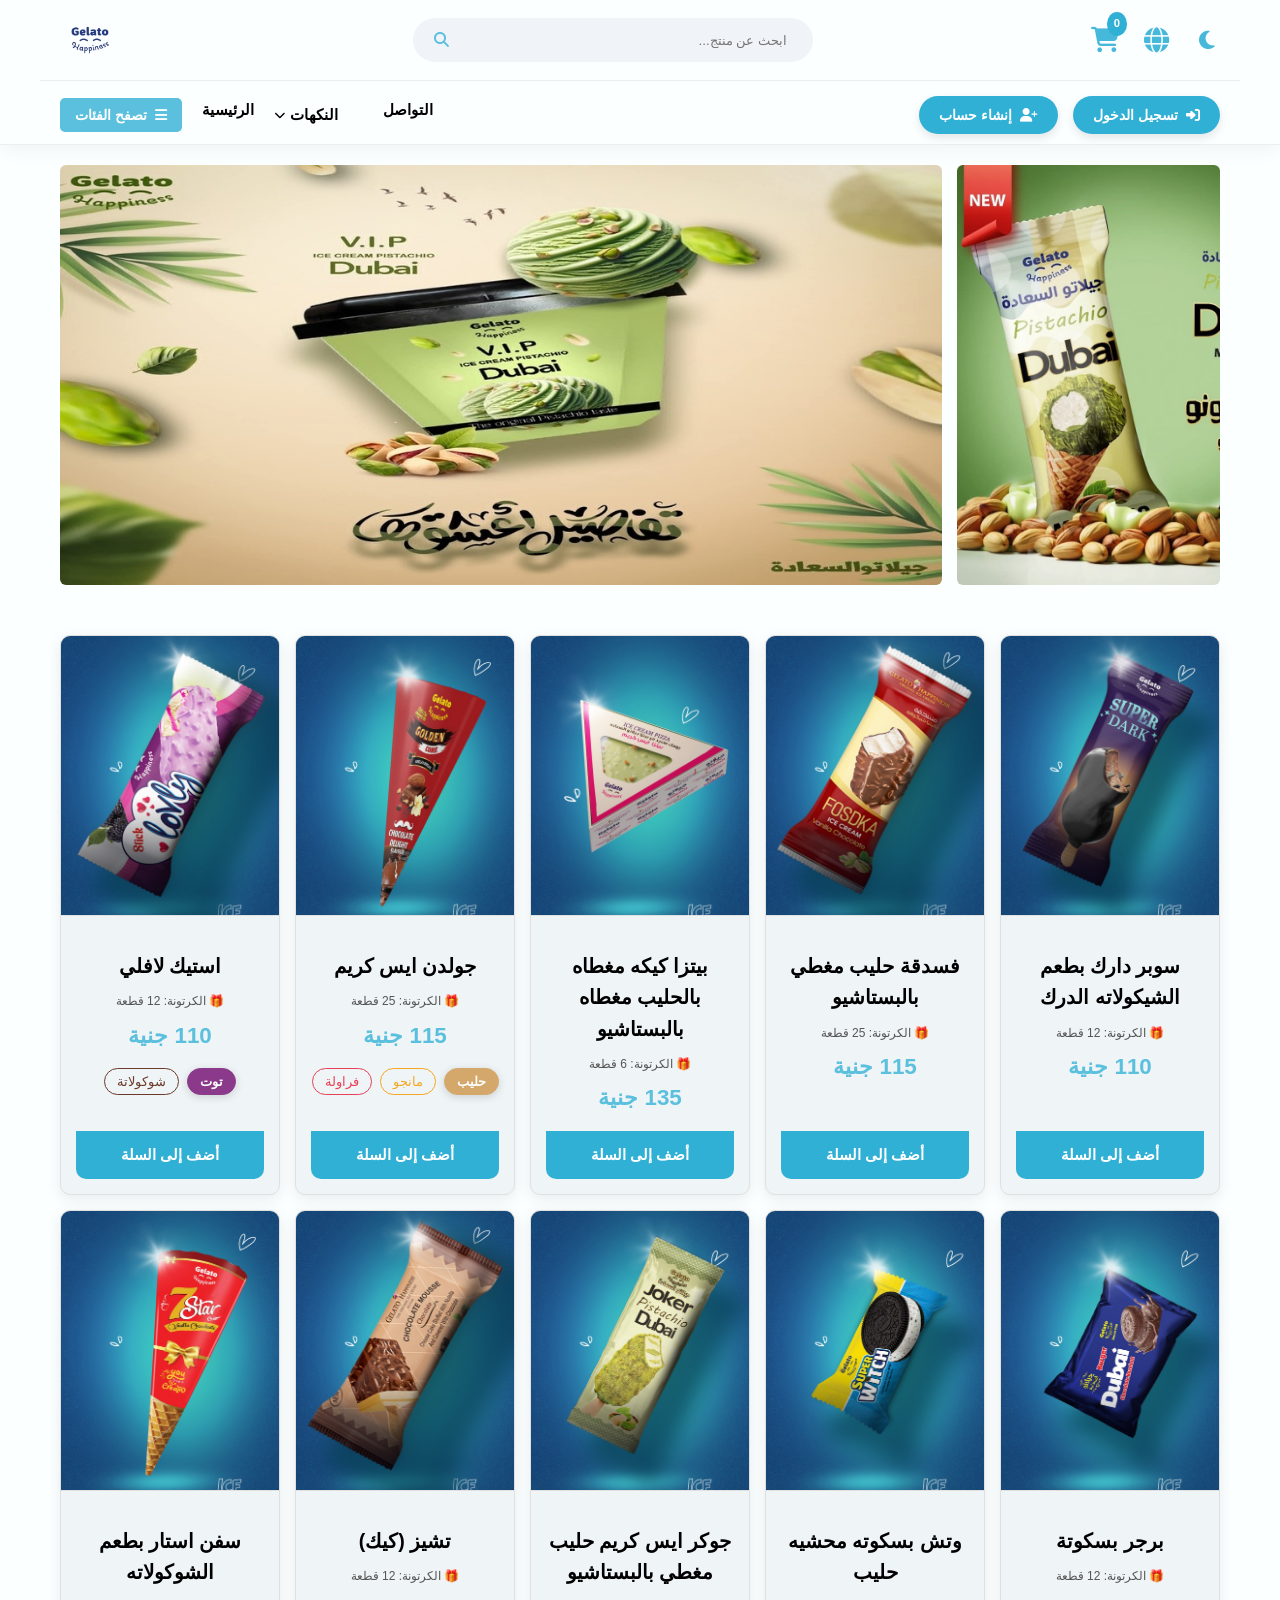
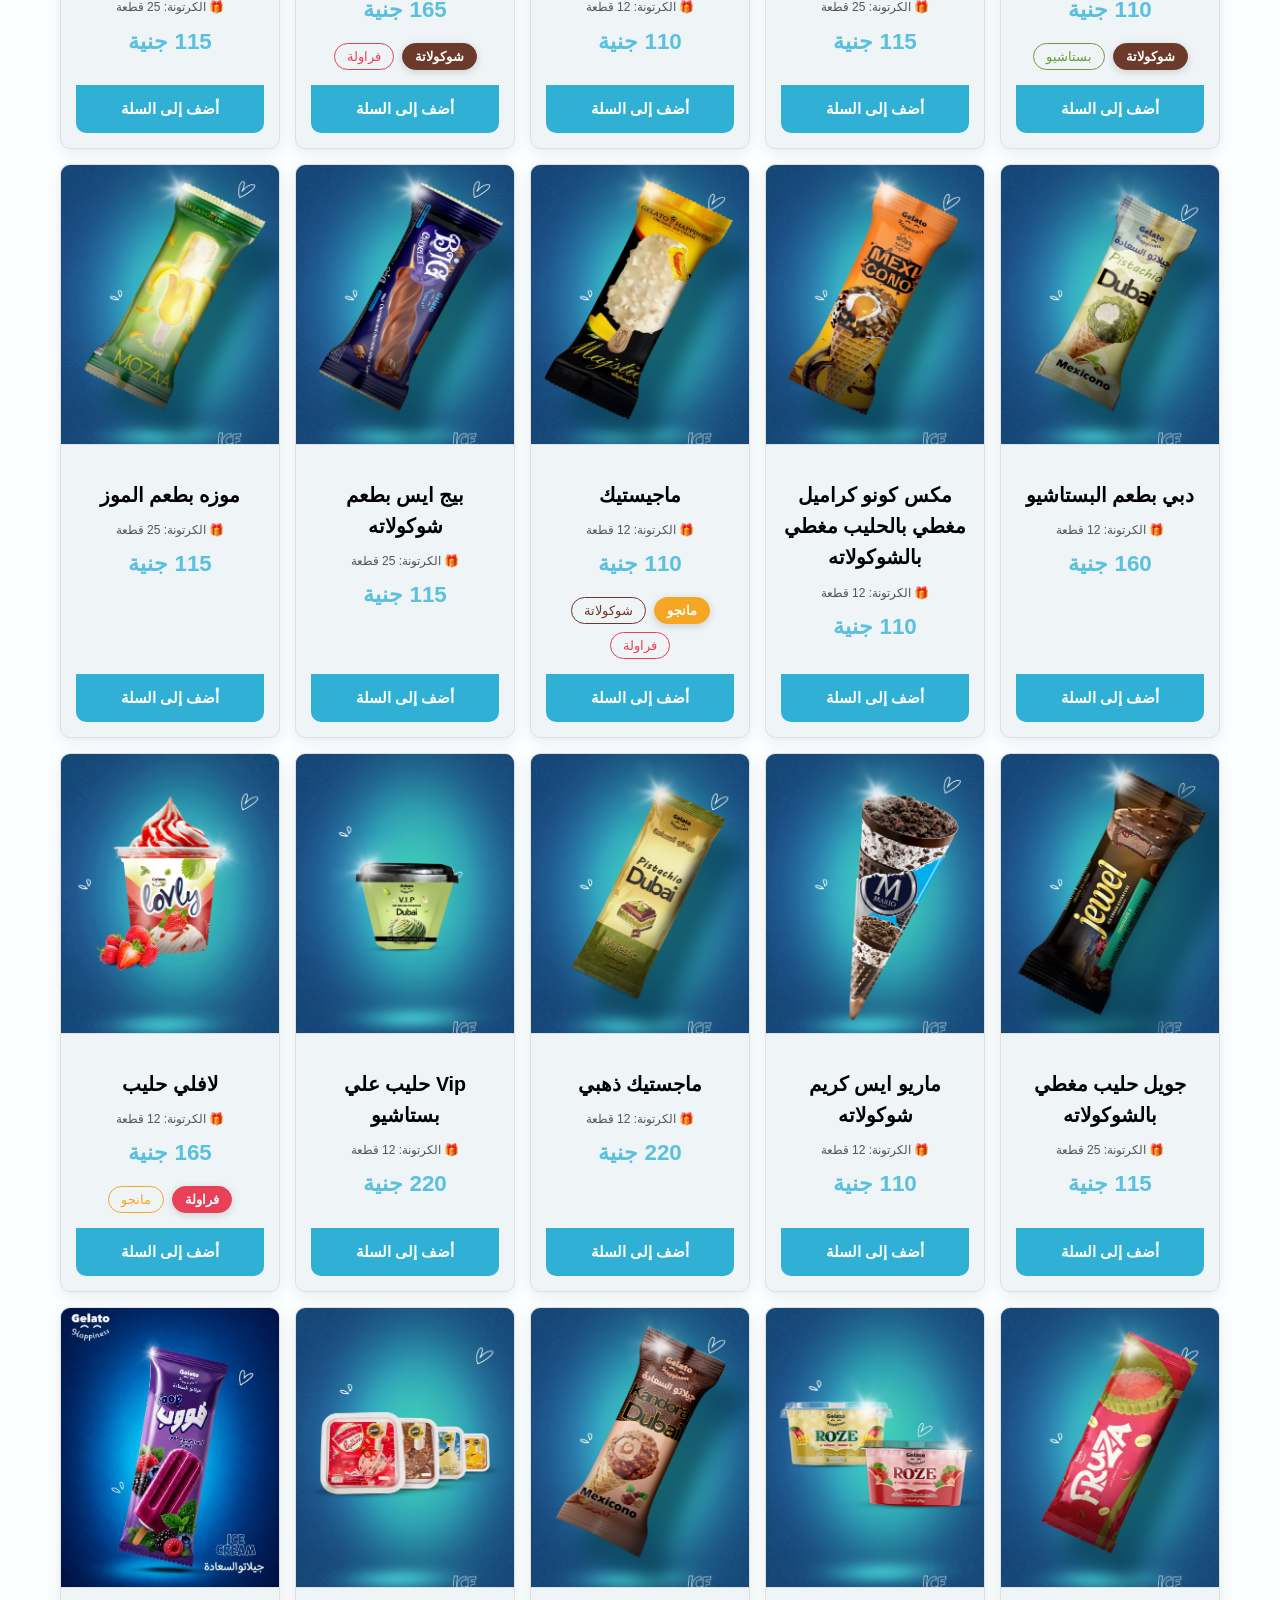
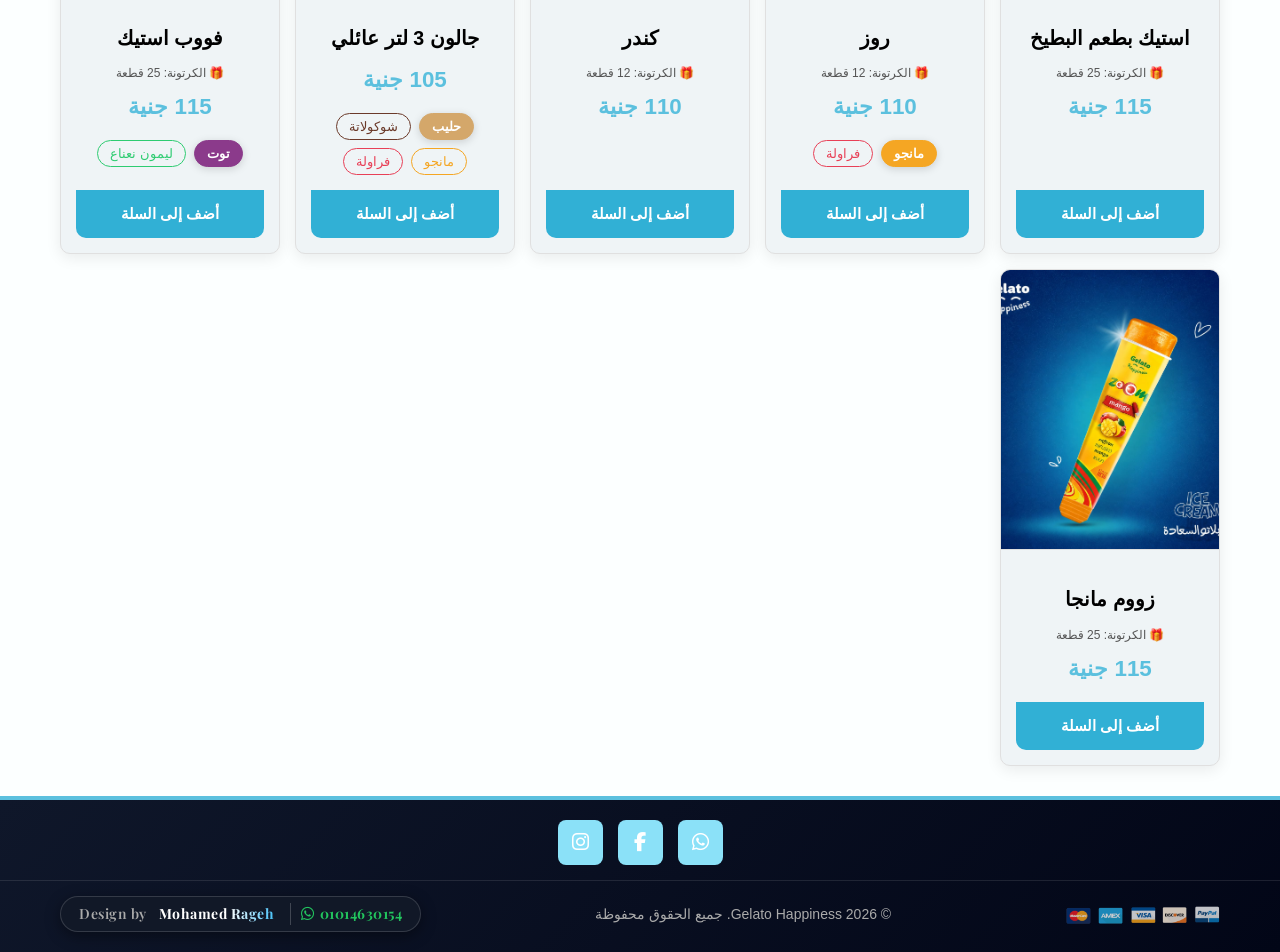
==== index.html @ ab34e9a9 "تغير في التصميم" ====
<!DOCTYPE html>
<html lang="ar" dir="rtl">

<head>
    <meta charset="UTF-8">
    <meta name="viewport" content="width=device-width, initial-scale=1.0">
    <title>Gelato</title>
    <link rel="icon" type="image/png" href="img/download.png">
    <link rel="intro-slider" href="index0.html">
    <link rel="preconnect" href="https://fonts.googleapis.com">
    <link rel="preconnect" href="https://fonts.gstatic.com" crossorigin>
    <link href="https://fonts.googleapis.com/css2?family=Playfair+Display:ital@1&display=swap" rel="stylesheet">
    <link rel="stylesheet" href="style.css?v=639239994633675165">
    <link rel="stylesheet" href="https://cdnjs.cloudflare.com/ajax/libs/font-awesome/6.5.1/css/all.min.css">
</head>

<body>


    <!-- ====== End Slider ====== -->
    <header id="home">
        <div class="container header-top">
            <div class="header-actions">
                <!-- 🌙 الوضع الليلي -->
                <button id="darkModeToggle" class="dark-mode-toggle" aria-label="Toggle Dark Mode" title="الوضع الليلي / Dark Mode">
                    <i class="fas fa-moon"></i>
                </button>

                <!-- 🌍 اللغة -->
                <div class="lang-dropdown">
                    <button id="langToggle" class="lang-btn" aria-label="Toggle Language" title="اللغة / Language">
                        <i class="fas fa-globe"></i>
                    </button>
                    <ul class="lang-menu" id="langMenu">
                        <li data-lang="ar">العربية</li>
                        <li data-lang="en">English</li>
                    </ul>
                </div>

                <div class="cart-icon">
                    <i class="fas fa-shopping-cart"></i>
                    <span class="cart-count">0</span>
                </div>
            </div>

            <!-- 🔎 البحث -->
            <div class="header-search">
                <div class="search-box">
                    <input type="text" id="searchInput" placeholder="ابحث عن منتج..." data-i18n-placeholder="search">
                    <i class="fas fa-search"></i>
                </div>
            </div>

            <div class="header-logo">
                <img src="img/download.png"
                    alt="Logo" class="logo-img">
            </div>
        </div>

        <div class="container header-bottom">
            <div class="auth-links">
                <a href="#login"><i class="fas fa-sign-in-alt"></i> <span data-i18n="login">تسجيل الدخول</span></a>
                <a href="#signup"><i class="fas fa-user-plus"></i> <span data-i18n="signup">إنشاء حساب</span></a>
            </div>
            <nav>
                <ul>
                    <li class="categories-btn">
                        <i class="fas fa-bars"></i>
                        <span data-i18n="categories">تصفح الفئات</span>
                        <ul class="categories-dropdown">
                            <li class="filter-option active" data-filter="all" data-i18n="filterAll">الكل</li>
                            <li class="filter-option" data-filter="stick" data-i18n="filterStick">استيك</li>
                            <li class="filter-option" data-filter="cone" data-i18n="filterCone">كونو وبسكويتة</li>
                            <li class="filter-option" data-filter="cup" data-i18n="filterCup">عائلي وكب</li>
                        </ul>
                    </li>
                    <li><a href="#home" data-i18n="home">الرئيسية</a></li>
                    <li class="flavors-btn">
                        <span data-i18n="products">النكهات</span>
                        <i class="fas fa-chevron-down" style="font-size: 0.8rem; margin-right: 5px;"></i>
                        <ul class="flavors-dropdown">
                            <li class="filter-option" data-filter="chocolate" data-i18n="filterChocolate">شيكولاته</li>
                            <li class="filter-option" data-filter="milk" data-i18n="filterMilk">حليب</li>
                            <li class="filter-option" data-filter="pistachio" data-i18n="filterPistachio">بستاشيو</li>
                            <li class="filter-option" data-filter="mango" data-i18n="filterMango">مانجو</li>
                            <li class="filter-option" data-filter="strawberry" data-i18n="filterStrawberry">فراولة</li>
                        </ul>
                    </li>
                    <li><a href="#contact" data-i18n="contact">التواصل</a></li>
                </ul>
            </nav>
        </div>
    </header>

    <!-- New Hero Section -->
    <section class="new-hero-section">
        <div class="container new-hero-container">
            <!-- الصورة الثابتة في اليمين (آيس كريم بسكويت) -->
            <div class="hero-right-img">
                <img src="img/product-1.jpeg" alt="Ice Cream Cone">
            </div>
            <!-- صور متحركة في اليسار -->
            <div class="hero-left-slider">
                <div class="hero-slides">
                    <img src="img/product-3.jpeg" alt="Slide 1"
                        class="hero-slide active">
                    <img src="img/product-5.jpeg" alt="Slide 2"
                        class="hero-slide">
                </div>
            </div>
        </div>
    </section>

    <section id="products" class="products-section">
        <div class="container">
            <div class="product-grid">
            </div>
        </div>
    </section>

    <section id="cart-modal" class="cart-modal">
        <div class="cart-content">
            <span class="close-button">&times;</span>
            <h3 data-i18n="cart">عربة التسوق</h3>
            <div class="cart-items">
            </div>
            <div class="cart-summary">
                <p>
                    <span data-i18n="total"> الإجمالي:</span>
                    <span class="cart-total">0</span>
                    <span data-i18n="currency">جنية</span>
                </p>
                <div class="cart-actions">
                    <button class="btn checkout-btn" data-i18n="checkout">دفع</button>
                    <button class="btn continue-shopping-btn" data-i18n="continueShopping">تسوق المزيد</button>
                </div>
            </div>
        </div>
    </section>

    <footer id="contact">
        <div class="container footer-grid">

            <div class="footer-about">
                <div class="footer-social">
                    <a href="https://wa.me/201070033707" target="_blank" rel="noopener noreferrer"
                        class="social-icon"><i class="fab fa-whatsapp"></i></a>
                    <a href="https://www.facebook.com/share/1CGqWE4mqJ/" target="_blank" rel="noopener noreferrer"
                        class="social-icon"><i class="fab fa-facebook-f"></i></a>
                    <a href="https://www.instagram.com/amr_icecream.eg?igsh=MXA1b3c3d2gzdGg4ZA==" target="_blank"
                        rel="noopener noreferrer" class="social-icon"><i class="fab fa-instagram"></i></a>
                </div>
            </div>
        </div>
        <div class="footer-bottom">
            <div class="container footer-bottom-container">
                <div class="payment-methods">
                    <img src="img/payment_method.png" alt="طرق الدفع" style="height: 25px;">
                </div>
                <p data-i18n="footerRights">&copy; 2026 Gelato Happiness . جميع الحقوق محفوظة</p>
                <p class="designer-credit">Design by <a href="https://www.facebook.com/share/1K3m48G1TV/" target="_blank" rel="noopener noreferrer" class="designer-name">Mohamed Rageh</a> <a href="https://wa.me/201014630154" target="_blank" rel="noopener noreferrer" class="designer-phone"><i class="fab fa-whatsapp"></i> 01014630154</a></p>
            </div>
        </div>
    </footer>



    <script src="script.js?v=639239994633675165"></script>
    <!-- Code injected by live-server -->
    <script>
        // <![CDATA[  <-- For SVG support
        if ('WebSocket' in window) {
            (function () {
                function refreshCSS() {
                    var sheets = [].slice.call(document.getElementsByTagName("link"));
                    var head = document.getElementsByTagName("head")[0];
                    for (var i = 0; i < sheets.length; ++i) {
                        var elem = sheets[i];
                        var parent = elem.parentElement || head;
                        parent.removeChild(elem);
                        var rel = elem.rel;
                        if (elem.href && typeof rel != "string" || rel.length == 0 || rel.toLowerCase() == "stylesheet") {
                            var url = elem.href.replace(/(&|\?)_cacheOverride=\d+/, '');
                            elem.href = url + (url.indexOf('?') >= 0 ? '&' : '?') + '_cacheOverride=' + (new Date().valueOf());
                        }
                        parent.appendChild(elem);
                    }
                }
                var protocol = window.location.protocol === 'http:' ? 'ws://' : 'wss://';
                var address = protocol + window.location.host + window.location.pathname + '/ws';
                var socket = new WebSocket(address);
                socket.onmessage = function (msg) {
                    if (msg.data == 'reload') window.location.reload();
                    else if (msg.data == 'refreshcss') refreshCSS();
                };
                if (sessionStorage && !sessionStorage.getItem('IsThisFirstTime_Log_From_LiveServer')) {
                    console.log('Live reload enabled.');
                    sessionStorage.setItem('IsThisFirstTime_Log_From_LiveServer', true);
                }
            })();
        }
        else {
            console.error('Upgrade your browser. This Browser is NOT supported WebSocket for Live-Reloading.');
        }
        // ]]>
    </script>


</body>

</html>
---- style.css ----
/* الألوان الأساسية */
:root {
    --primary-color: #5bc0de;
    /* لون سماوي/لبني أساسي */
    --secondary-color: #46b8da;
    /* درجة أغمق قليلاً للهوفر */
    --accent-color: #31b0d5;
    /* درجة للضغط أو التأكيد */
    --text-dark: hsl(0, 0%, 0%);
    --text-light: #ffffff;
    --bg-light: #fcffff;
    /* خلفية فاتحة */
    --bg-dark: #020202;
    --border-color: #e0e0e0;
}

/* الخطوط العامة */
@import url('https://fonts.googleapis.com/css2?family=Cairo:wght@400;700&family=El+Messiri:wght@400;700&display=swap');

html {
    font-size: 14px;
}

* {
    box-sizing: border-box;
}

html, body {
    max-width: 100%;
    overflow-x: clip;
}

body {
    font-family: 'Cairo', sans-serif;
    margin: 0;
    padding: 0;
    direction: rtl;
    /* دعم اللغة العربية */
    text-align: right;
    background-color: var(--bg-light);
    color: var(--text-dark);
    line-height: 1.6;
}

.container {
    max-width: 1200px;
    margin: 0 auto;
    padding: 0 20px;
}

/* الأزرار العامة */
.btn {
    display: inline-block;
    background-color: var(--primary-color);
    color: var(--text-light);
    padding: 12px 25px;
    border-radius: 5px;
    text-decoration: none;
    transition: background-color 0.3s ease;
    border: none;
    cursor: pointer;
    font-size: 1rem;
    font-weight: bold;
}

.btn:hover {
    background-color: var(--secondary-color);
}

/* Header */
header {
    background-color: rgba(252, 255, 255, 0.85);
    backdrop-filter: blur(12px);
    -webkit-backdrop-filter: blur(12px);
    color: var(--text-dark);
    padding: 10px 0;
    border-bottom: 1px solid rgba(224, 224, 224, 0.5);
    box-shadow: 0 4px 20px rgba(0, 0, 0, 0.05);
    position: sticky;
    top: 0;
    z-index: 2000;
}

header .container {
    display: flex;
    justify-content: space-between;
    align-items: center;
    flex-wrap: wrap;
    gap: 15px;
}

.header-search {
    flex: 1 1 250px;
    max-width: 400px;
    margin: 0 15px;
}

.search-box {
    display: flex;
    align-items: center;
    background-color: #f0f4f8;
    border-radius: 30px;
    padding: 8px 15px;
    transition: all 0.3s ease;
    border: 1px solid transparent;
}

.search-box:focus-within {
    box-shadow: 0 0 0 3px rgba(91, 192, 222, 0.2);
    border-color: var(--primary-color);
    background-color: #ffffff;
}

.search-box input {
    border: none;
    background: transparent;
    outline: none;
    flex-grow: 1;
    font-family: inherit;
    font-size: 0.95rem;
    padding: 0 10px;
    width: 100%;
}

.search-box i {
    color: var(--primary-color);
    font-size: 1.1rem;
    cursor: pointer;
    padding: 5px;
}

.header-logo .logo-img {
    height: 60px;
    max-width: 100%;
    object-fit: contain;
}

.logo {
    font-family: 'El Messiri', serif;
    font-size: 2.5rem;
    color: var(--primary-color);
    margin: 0;
    letter-spacing: 1px;
}

header nav ul {
    list-style: none;
    margin: 0;
    padding: 0;
    display: flex;
    flex-direction: row-reverse;
    flex-wrap: wrap;
    gap: 20px;
    justify-content: flex-start;
}

.header-actions {
    display: flex;
    align-items: center;
    gap: 25px;
}

.header-bottom {
    display: flex;
    flex-wrap: wrap;
    gap: 15px;
    justify-content: space-between !important;
    padding-top: 15px;
    margin-top: 10px;
    border-top: 1px solid rgba(224, 224, 224, 0.5);
}

.auth-links {
    display: flex;
    gap: 15px;
}

.auth-links a {
    background-color: var(--accent-color);
    color: var(--text-light);
    text-decoration: none;
    font-weight: bold;
    font-size: 1rem;
    display: flex;
    align-items: center;
    gap: 8px;
    padding: 8px 20px;
    border-radius: 25px;
    transition: all 0.3s ease;
    box-shadow: 0 4px 10px rgba(0,0,0,0.1);
}

.auth-links a:hover {
    background-color: #b54a32;
    color: var(--text-light);
    transform: translateY(-2px);
    box-shadow: 0 6px 15px rgba(0,0,0,0.15);
}

header nav ul li {
    margin-right: 0;
}

header nav ul li a {
    color: var(--text-dark);
    text-decoration: none;
    font-weight: bold;
    font-size: 1.1rem;
    transition: color 0.3s ease;
    position: relative;
    padding-bottom: 5px;
}

header nav ul li a::after {
    content: '';
    position: absolute;
    width: 0;
    height: 3px;
    background-color: var(--primary-color);
    bottom: 0;
    right: 0;
    transition: width 0.3s ease;
    border-radius: 2px;
}

header nav ul li a:hover::after {
    width: 100%;
}

header nav ul li a:hover {
    color: var(--primary-color);
}

.categories-btn {
    display: flex;
    align-items: center;
    gap: 8px;
    cursor: pointer;
    font-weight: bold;
    color: var(--text-light);
    background: var(--primary-color);
    padding: 6px 15px;
    border-radius: 5px;
    transition: background 0.3s ease;
}

.categories-btn:hover {
    background: var(--secondary-color);
}

.cart-icon {
    position: relative;
    font-size: 1.8rem;
    color: var(--secondary-color);
    cursor: pointer;
}

.cart-count {
    position: absolute;
    top: -8px;
    right: -8px;
    background-color: var(--accent-color);
    color: var(--text-light);
    border-radius: 50%;
    padding: 3px 7px;
    font-size: 0.8rem;
    font-weight: bold;
}

/* Hero Section */
.hero-section {
    background: linear-gradient(rgba(0, 0, 0, 0.5), rgba(0, 0, 0, 0.5)), url('https://via.placeholder.com/1920x800/f7a73a/ffffff?text=Delicious+Desserts') center/cover no-repeat;
    color: var(--text-light);
    text-align: center;
    padding: 150px 0;
    display: flex;
    align-items: center;
    justify-content: center;
    min-height: 60vh;
}

.hero-section h2 {
    font-family: 'El Messiri', serif;
    font-size: 3.5rem;
    margin-bottom: 20px;
    color: var(--primary-color);
}

.hero-section p {
    font-size: 1.5rem;
    margin-bottom: 40px;
    max-width: 700px;
    margin-left: auto;
    margin-right: auto;
}

/* Products Section */
.products-section {
    padding: 30px 0 20px 0;
    background-color: var(--bg-light);
}

.products-section h2 {
    text-align: center;
    font-family: 'El Messiri', serif;
    font-size: 2.8rem;
    margin-bottom: 60px;
    color: var(--secondary-color);
    position: relative;
}

.products-section h2::after {
    content: '';
    position: absolute;
    bottom: -15px;
    right: 50%;
    transform: translateX(50%);
    width: 80px;
    height: 4px;
    background-color: var(--primary-color);
    border-radius: 2px;
}

.product-grid {
    display: grid;
    grid-template-columns: repeat(auto-fill, minmax(210px, 1fr));
    gap: 15px;
}

.product-card {
    background-color: #eff4f6;
    border-radius: 10px;
    box-shadow: 0 4px 15px rgba(0, 0, 0, 0.08);
    overflow: hidden;
    text-align: center;
    transition: transform 0.3s ease, box-shadow 0.3s ease;
    border: 1px solid var(--border-color);
    display: flex;
    flex-direction: column;
}

.product-card:hover {
    transform: translateY(-5px);
    box-shadow: 0 6px 20px rgba(0, 0, 0, 0.12);
}

.product-card img {
    width: 100%;
    height: 280px;
    object-fit: cover;
    background-color: #ffffff;
    border-bottom: 1px solid var(--border-color);
}

.product-info {
    padding: 15px;
    display: flex;
    flex-direction: column;
    flex-grow: 1;
}

.product-info h3 {
    font-size: 1.4rem;
    color: var(--text-dark);
    margin-bottom: 8px;
}

.product-carton {
    font-size: 12px;
    color: #555555;
    margin-top: 2px;
    margin-bottom: 6px;
    font-weight: 500;
    transition: color 0.3s ease;
}

.product-info p {
    color: hsl(0, 55%, 4%);
    font-size: 0.95rem;
    margin-bottom: 15px;
    height: 60px;
    /* لتثبيت ارتفاع الوصف */
    overflow: hidden;
    text-overflow: ellipsis;
}

.product-flavors {
    display: flex;
    flex-wrap: wrap;
    gap: 8px;
    justify-content: center;
    margin-bottom: 15px;
}

.flavor-btn {
    background-color: transparent;
    border: 1px solid var(--border-color);
    border-radius: 20px;
    padding: 5px 12px;
    font-size: 0.9rem;
    color: var(--text-dark);
    cursor: pointer;
    transition: all 0.3s ease;
    font-family: 'Cairo', sans-serif;
}

.flavor-btn:hover {
    opacity: 0.8;
    transform: scale(1.05);
}

.flavor-btn.active {
    font-weight: bold;
    box-shadow: 0 2px 8px rgba(0,0,0,0.15);
}

.product-price {
    font-size: 1.6rem;
    color: var(--primary-color);
    font-weight: bold;
    margin-bottom: 15px;
}

.product-card .add-to-cart-btn {
    background-color: var(--accent-color);
    width: 100%;
    border-radius: 0 0 10px 10px;
    padding: 15px;
    font-size: 1.1rem;
    border: none;
    cursor: pointer;
    color: var(--text-light);
    transition: background-color 0.3s ease;
    margin-top: auto;
}

.product-card .add-to-cart-btn:hover {
    background-color: #b54a32;
}


/* Cart Drawer */
.cart-modal {
    position: fixed;
    top: 0;
    left: 0;
    right: 0;
    bottom: 0;
    inset: 0;
    width: 100vw;
    height: 100vh;
    margin: 0;
    padding: 0;
    background-color: rgba(0, 0, 0, 0.5); /* طبقة غامقة شفافة 50% فوق بقية الموقع */
    z-index: 9999;
    visibility: hidden;
    opacity: 0;
    transition: visibility 0.3s, opacity 0.3s ease;
    display: block;
}

.cart-modal.active {
    visibility: visible;
    opacity: 1;
}

.cart-modal.active .cart-content {
    right: 0;
}

.cart-content {
    background-color: #f8f8f8;
    padding: 20px 15px;
    border-radius: 0;
    width: 85vw;
    max-width: 320px;
    position: absolute;
    top: 0;
    bottom: 0;
    right: -350px;
    height: 100%;
    margin: 0;
    box-shadow: -4px 0 25px rgba(0, 0, 0, 0.25);
    display: flex;
    flex-direction: column;
    box-sizing: border-box;
    transition: right 0.4s cubic-bezier(0.25, 0.8, 0.25, 1);
}

.cart-content h3 {
    font-family: 'El Messiri', serif;
    font-size: 2rem;
    color: var(--secondary-color);
    margin-top: 0 !important;
    margin-bottom: 25px;
    text-align: center;
}

.close-button {
    position: absolute;
    top: 15px;
    left: 20px;
    font-size: 2rem;
    cursor: pointer;
    color: hsl(0, 6%, 51%);
}

.cart-items {
    margin-bottom: 15px;
    border-top: 1px solid var(--border-color);
    padding-top: 20px;
    flex-grow: 1;
    overflow-y: auto;
    padding-right: 5px;
}

.cart-item {
    display: flex;
    align-items: center;
    margin-bottom: 20px;
    padding-bottom: 20px;
    border-bottom: 1px dashed var(--border-color);
}

.cart-item:last-child {
    border-bottom: none;
    margin-bottom: 0;
    padding-bottom: 0;
}

.cart-item img {
    width: 50px;
    height: 50px;
    object-fit: cover;
    border-radius: 8px;
    margin-left: 10px;
}

.item-info-container {
    display: flex;
    flex-direction: column;
    flex-grow: 1;
    justify-content: space-between;
}

.item-details {
    margin-bottom: 8px;
}

.item-details h4 {
    margin: 0 0 3px 0;
    font-size: 0.85rem;
    color: var(--text-dark);
    line-height: 1.3;
}

.item-details p {
    margin: 0;
    color: var(--primary-color);
    font-size: 0.8rem;
    font-weight: bold;
}

.item-actions-row {
    display: flex;
    align-items: center;
    justify-content: space-between;
}

.item-quantity {
    display: flex;
    align-items: center;
}

.item-quantity button {
    background-color: #f0f0f0;
    color: var(--text-dark);
    border: 1px solid var(--border-color);
    padding: 2px 8px;
    border-radius: 4px;
    cursor: pointer;
    font-size: 1rem;
    transition: background-color 0.2s;
}

.item-quantity button:hover {
    background-color: #e0e0e0;
}

.item-quantity span {
    margin: 0 8px;
    font-weight: bold;
    font-size: 0.95rem;
}

.remove-item {
    background-color: transparent;
    color: #ff4d4d;
    border: none;
    font-size: 1.1rem;
    cursor: pointer;
    transition: color 0.3s ease;
    padding: 4px;
}

.remove-item:hover {
    color: #cc0000;
}

.cart-summary {
    text-align: center;
    border-top: 1px solid var(--border-color);
    padding-top: 15px;
    margin-top: auto;
}

.cart-summary p {
    font-size: 1.5rem;
    font-weight: bold;
    color: var(--text-dark);
    margin-bottom: 25px;
}

.cart-summary .cart-total {
    color: var(--primary-color);
}

.cart-actions {
    display: flex;
    flex-direction: row;
    gap: 10px;
    margin-top: 15px;
}

.checkout-btn {
    flex: 1;
    padding: 12px 10px;
    font-size: 1rem;
    background-color: var(--secondary-color);
    text-align: center;
}

.checkout-btn:hover {
    background-color: var(--accent-color);
}

.back-btn {
    display: block;
    text-align: center;
    box-sizing: border-box;
    width: 100%;
    padding: 12px;
    font-size: 1.1rem;
    margin-top: 15px;
    background-color: transparent;
    color: var(--text-dark);
    border: 2px solid var(--border-color);
    border-radius: 30px;
    cursor: pointer;
    transition: background-color 0.3s ease;
    text-decoration: none;
}

.continue-shopping-btn {
    flex: 1;
    padding: 12px 10px;
    font-size: 1rem;
    background-color: transparent;
    color: var(--text-dark);
    border: 1px solid var(--border-color);
    transition: background-color 0.3s ease;
    text-align: center;
}

.continue-shopping-btn:hover {
    background-color: #e0e0e0;
    color: var(--primary-color);
}


footer {
    background: linear-gradient(135deg, #0f172a 0%, #020617 100%);
    color: #fff;
    padding: 20px 0;
    margin-top: 10px;
    border-top: 4px solid var(--primary-color);
}

.footer-grid {
    display: flex;
    justify-content: space-between;
    align-items: flex-start;
    gap: 20px;
    margin-bottom: 15px;
    text-align: right;
    flex-wrap: wrap;
}

.footer-about h3 {
    font-family: 'El Messiri', serif;
    font-size: 2.2rem;
    color: #8be1f8;
    margin-bottom: 20px;
}

.footer-about p {
    color: #a8d0df;
    font-size: 1.15rem;
    line-height: 1.6;
    margin-bottom: 20px;
}

.footer-about {
    width: 100%;
    display: flex;
    justify-content: center;
}

.footer-social {
    display: flex;
    justify-content: center;
    gap: 15px;
    margin-top: 0;
    width: 100%;
}

.social-icon {
    width: 45px;
    height: 45px;
    background-color: #8be1f8;
    color: #ffffff;
    display: flex;
    align-items: center;
    justify-content: center;
    border-radius: 8px;
    font-size: 1.4rem;
    transition: all 0.3s ease;
    text-decoration: none;
}

.social-icon:hover {
    transform: translateY(-3px);
    background-color: #fff;
}

.footer-links h4 {
    font-size: 1.4rem;
    color: #fff;
    margin-bottom: 15px;
    font-weight: bold;
}

.footer-links ul {
    list-style: none;
    padding: 0;
    margin: 0;
}

.footer-links ul li {
    margin-bottom: 8px;
}

.footer-links ul li a {
    display: flex;
    align-items: center;
    justify-content: flex-start;
    color: #ccc;
    text-decoration: none;
    transition: color 0.3s ease;
    font-size: 1.05rem;
}

.footer-links ul li a::before {
    content: '\f0d9'; /* FontAwesome angle-left icon pointing towards text */
    font-family: 'Font Awesome 5 Free';
    font-weight: 900;
    font-size: 0.7rem;
    color: #8be1f8;
    margin-left: 10px;
}

.footer-bottom {
    border-top: 1px solid rgba(255, 255, 255, 0.1);
    padding-top: 15px;
    margin-top: 15px;
}

.footer-bottom-container {
    display: flex;
    justify-content: space-between;
    align-items: center;
    flex-wrap: wrap;
    gap: 20px;
}

.footer-bottom p {
    margin: 0;
    color: #aaa;
    font-size: 1rem;
}

.payment-methods {
    display: flex;
    gap: 15px;
    font-size: 1.8rem;
    color: #fff;
    opacity: 0.8;
}

.payment-methods i:hover {
    opacity: 1;
    color: #8be1f8;
}

@media (max-width: 768px) {
    .footer-bottom-container {
        flex-direction: column;
        justify-content: center;
        text-align: center;
    }
}

.footer-bottom .container {
    display: flex;
    justify-content: space-between;
    align-items: center;
    flex-wrap: wrap;
    gap: 20px;
}

.footer-bottom p {
    margin: 0;
    color: #aaa;
    font-size: 1rem;
    display: flex;
    align-items: center;
    gap: 8px;
}

.payment-methods {
    display: flex;
    align-items: center;
    gap: 8px;
}

.payment-methods i {
    font-size: 2rem;
    color: #fff;
    opacity: 0.8;
}

@media (max-width: 992px) {
    .footer-grid > div {
        flex: 1 1 45%;
    }
}

@media (max-width: 768px) {
    .footer-grid {
        flex-direction: row;
        flex-wrap: wrap;
        align-items: flex-start;
        text-align: right;
        gap: 15px;
    }
    .footer-grid > div {
        flex: 1 1 45%;
        width: auto;
    }
    .footer-grid .footer-about {
        flex: 1 1 100%;
        margin-top: 10px;
    }
    .footer-links ul li {
        justify-content: flex-start;
    }
    .footer-links ul li a {
        justify-content: flex-start;
    }
    .footer-social {
        justify-content: flex-start;
    }
    .footer-bottom .container {
        justify-content: center;
    }
}

/* Responsive Design */
@media (max-width: 900px) {
    header .container {
        flex-direction: row;
        flex-wrap: wrap;
        justify-content: space-between;
        align-items: center;
        gap: 10px;
    }

    .header-logo {
        order: 1; /* Logo on the right */
        margin: 0;
    }

    .header-logo .logo-img {
        height: 45px;
    }
    
    .header-actions {
        order: 2; /* Actions on the left */
        width: auto;
        justify-content: flex-end;
    }

    .header-search {
        order: 3; /* Search on new line */
        width: 100%;
        max-width: 100%;
        margin: 5px 0 0 0;
    }

    .header-bottom {
        flex-direction: column;
        align-items: center;
        gap: 10px;
        padding-top: 10px;
        margin-top: 5px;
    }
    
    .auth-links {
        width: 100%;
        justify-content: center;
    }

    header nav {
        width: 100%;
    }

    header nav ul {
        justify-content: center;
        flex-wrap: wrap; /* Allows "Contact" and other links to wrap instead of disappearing */
        gap: 8px;
        width: 100%;
        overflow: visible;
    }

    header nav ul li {
        margin: 0;
        flex-shrink: 0;
    }

    header nav ul li a, .categories-btn, .flavors-btn {
        font-size: 0.85rem !important;
        padding: 4px 8px !important;
        white-space: nowrap;
    }

    .hero-section {
        padding: 100px 0;
    }

    .hero-section h2 {
        font-size: 2.5rem;
    }

    .hero-section p {
        font-size: 1.2rem;
    }

    .products-section h2 {
        font-size: 2.2rem;
    }

    .product-grid {
        grid-template-columns: 1fr 1fr;
        gap: 10px;
    }

    .product-card img {
        height: 150px;
    }

    .product-info {
        padding: 10px;
    }
    
    .product-info h3 {
        font-size: 1rem;
        margin-bottom: 5px;
    }
    
    .product-info p {
        font-size: 0.8rem;
        height: 48px;
        margin-bottom: 8px;
    }
    
    .product-price {
        font-size: 1.15rem;
        margin-bottom: 10px;
    }
    
    .product-card .add-to-cart-btn {
        padding: 10px;
        font-size: 0.95rem;
    }

    .cart-content {
        width: 85vw;
        max-width: 320px;
        right: -350px;
        padding: 20px 15px;
    }

    .cart-item {
        flex-direction: row;
        align-items: center;
        text-align: right;
    }

    .cart-item img {
        margin-left: 10px;
        margin-bottom: 0;
    }

    .item-details {
        width: auto;
        margin-bottom: 5px;
    }

    .item-quantity {
        width: auto;
        justify-content: flex-start;
        margin-left: 0;
    }

    .remove-item {
        margin-top: 0;
    }

    .checkout-btn {
        width: 100%;
    }
}


.lang-dropdown {
    position: relative;
    display: inline-block;
}

.lang-btn {
    background: transparent;
    color: var(--secondary-color);
    border: none;
    font-size: 1.8rem;
    cursor: pointer;
    padding: 0;
    display: flex;
    align-items: center;
    transition: color 0.3s ease;
}

.lang-btn:hover {
    color: var(--primary-color);
}

.lang-menu {
    display: none;
    position: absolute;
    top: 100%;
    right: 0;
    background-color: var(--bg-light);
    box-shadow: 0 4px 15px rgba(0, 0, 0, 0.1);
    border-radius: 5px;
    list-style: none;
    padding: 10px 0;
    margin: 10px 0 0 0;
    min-width: 120px;
    z-index: 1000;
    border: 1px solid var(--border-color);
}

.lang-dropdown.active .lang-menu {
    display: block;
}

.lang-menu li {
    padding: 10px 20px;
    cursor: pointer;
    text-align: center;
    font-weight: bold;
    color: var(--text-dark);
    transition: background 0.2s;
}

.lang-menu li:hover {
    background-color: #f0f0f0;
    color: var(--primary-color);
}

/* ===== Slider Intro ===== */

.slider-wrapper {
    display: flex;
    flex-direction: row-reverse;
    max-width: 1400px;
    height: 80vh;
    gap: 25px;
    padding: 25px;
    margin: 40px auto;
    box-sizing: border-box;
    background-color: #fff;
    border-radius: 35px;
    box-shadow: 0 15px 40px rgba(0, 0, 0, 0.08);
    overflow: hidden;
}

.intro-slider {
    position: relative;
    width: 75%;
    height: 100%;
    overflow: hidden;
    border-radius: 20px;
    box-shadow: 0 4px 15px rgba(0, 0, 0, 0.1);
    display: flex;
    align-items: center;
    justify-content: center;
}

.slides {
    width: 100%;
    height: 100%;
    position: relative;
    display: flex;
    align-items: center;
    justify-content: center;
}

.slide {
    position: absolute;
    width: 100%;
    height: 100%;
    opacity: 0;
    transition: opacity 1s ease-in-out;
}

/* New Hero Banner */
.new-hero-section {
    padding: 20px 0;
    background-color: var(--bg-light);
    overflow: hidden;
}

.new-hero-container {
    display: flex;
    align-items: stretch;
    justify-content: center;
    gap: 15px;
    height: 420px;
    /* Adjusted height to match proportions without cropping */
}

.hero-right-img {
    flex: 2.3;
    display: flex;
    justify-content: center;
    border-radius: 6px;
    overflow: hidden;
}

.hero-right-img img {
    width: 100%;
    height: 100%;
    object-fit: cover;
    object-position: 15% center;
    /* Crop from the right side to keep the biscuit and left text visible */
    display: block;
}

.hero-left-slider {
    flex: 7.7;
    position: relative;
    border-radius: 6px;
    overflow: hidden;
}

.hero-slides {
    width: 100%;
    height: 100%;
    position: relative;
}

.hero-slide {
    position: absolute;
    top: 0;
    left: 0;
    width: 100%;
    height: 100%;
    object-fit: cover;
    opacity: 0;
    transition: opacity 1s ease-in-out;
}

.hero-slide.active {
    opacity: 1;
}

@media (max-width: 768px) {
    .new-hero-container {
        flex-direction: column;
        height: auto;
    }

    .hero-right-img {
        flex: none;
        width: 100%;
        height: 250px;
    }

    .hero-left-slider {
        flex: none;
        width: 100%;
        height: 300px;
    }
}

.slide.active {
    opacity: 1;
}

.slide img {
    width: 100%;
    height: auto;
    max-height: 100%;
    object-fit: contain;
    position: absolute;
    top: 50%;
    left: 50%;
    transform: translate(-50%, -50%);
}

/* زر الدخول */
.enter-site-btn {
    position: absolute;
    bottom: 30px;
    left: 50%;
    transform: translateX(-50%);
    padding: 12px 30px;
    font-size: 1.1rem;
    background-color: var(--primary-color);
    color: var(--text-light);
    border: none;
    border-radius: 6px;
    cursor: pointer;
    transition: 0.3s;
    z-index: 10;
}

.enter-site-btn:hover {
    background-color: var(--secondary-color);
}

.left-image {
    width: 25%;
    height: 100%;
    overflow: hidden;
    display: flex;
    align-items: center;
    justify-content: center;
    border-radius: 20px;
    box-shadow: 0 4px 15px rgba(0, 0, 0, 0.1);
}

.left-image img {
    width: 100%;
    height: auto;
    max-height: 100%;
    object-fit: contain;
    background-color: #fff;
}

.logo-img {
    height: 60px;
    /* اضبط الارتفاع حسب الحاجة */
    width: auto;
    margin-right: 15px;
    /* مسافة بين اللوجو وباقي العناصر */
    vertical-align: middle;
    /* محاذاة العمودية مع النص */
}

/* Checkout Section */
:root {
    --checkout-blue: #5bc0de;
    --checkout-input-bg: #f5f7fa;
}

.checkout-section {
    padding: 60px 0;
    min-height: 80vh;
    background-color: #f4f7fa;
    /* لون رمادي فاتح مريح لإبراز الكروت */
}

.checkout-title {
    display: none;
    /* مخفي للتوافق مع الصورة */
}

.checkout-grid {
    display: grid;
    grid-template-columns: 1fr 1fr;
    gap: 30px;
    align-items: start;
}

/* Right side (Form) */
.checkout-form-area {
    padding: 40px;
    background: #ffffff;
    border-radius: 12px;
    box-shadow: 0 8px 30px rgba(0, 0, 0, 0.06);
}

/* Left side (Summary) */
.checkout-summary-area {
    padding: 40px;
    background: #ffffff;
    border-radius: 12px;
    box-shadow: 0 8px 30px rgba(0, 0, 0, 0.06);
}

.checkout-form-area h3,
.checkout-summary-area h3 {
    font-size: 1.4rem;
    margin-bottom: 30px;
    border-bottom: 2px solid var(--checkout-blue);
    display: inline-block;
    padding-bottom: 5px;
    color: #333;
}

.form-group {
    margin-bottom: 20px;
}

.form-group label {
    display: block;
    margin-bottom: 8px;
    font-weight: 600;
    color: #555;
    font-size: 0.95rem;
}

.form-group input {
    width: 100%;
    padding: 14px 18px;
    background-color: var(--checkout-input-bg);
    border: none;
    border-radius: 8px;
    font-family: inherit;
    font-size: 1rem;
    box-sizing: border-box;
    transition: background-color 0.2s;
}

.form-group input:focus {
    outline: none;
    background-color: #eef1f6;
}

.payment-options {
    display: flex;
    flex-direction: row;
    gap: 15px;
    flex-wrap: wrap;
}

.payment-option {
    flex: 1;
    min-width: 120px;
    display: flex;
    align-items: center;
    justify-content: center;
    gap: 10px;
    padding: 15px;
    background-color: var(--checkout-input-bg);
    border: 2px solid transparent;
    border-radius: 8px;
    cursor: pointer;
    transition: all 0.3s;
}

.payment-option:hover,
.payment-option input:checked+.payment-text {
    border-color: var(--checkout-blue);
}

.payment-option input:checked+.payment-text {
    font-weight: bold;
    color: var(--checkout-blue);
}

.checkout-items-list {
    margin-bottom: 25px;
    max-height: 350px;
    overflow-y: auto;
    padding-right: 5px;
}

.checkout-item {
    display: flex;
    justify-content: space-between;
    align-items: center;
    padding-bottom: 15px;
    margin-bottom: 15px;
    border-bottom: 1px dashed #ddd;
}

.checkout-item-details {
    flex-grow: 1;
}

.checkout-item-details h4 {
    margin: 0 0 5px 0;
    font-size: 0.95rem;
    color: #444;
}

.checkout-item-details p {
    margin: 0;
    font-weight: bold;
    color: #777;
    font-size: 0.85rem;
}

.chk-qty-controls {
    display: flex;
    align-items: center;
    gap: 12px;
}

.chk-qty-controls button {
    background: transparent;
    border: none;
    font-size: 1.2rem;
    cursor: pointer;
    color: #666;
}

.chk-qty-controls span {
    font-weight: bold;
    color: #333;
}

.checkout-totals {
    margin-top: 20px;
}

.checkout-totals .total-line {
    display: flex;
    justify-content: space-between;
    font-size: 1rem;
    margin-bottom: 10px;
    color: #555;
    font-weight: 600;
}

.summary-divider {
    border: none;
    border-top: 1px solid #ddd;
    margin: 15px 0;
}

.grand-total {
    font-size: 1.2rem !important;
    font-weight: bold;
    color: #333 !important;
}

/* Pill Buttons */
.place-order-btn,
.shop-now-btn {
    display: block;
    width: 100%;
    padding: 14px;
    font-size: 1.1rem;
    font-weight: bold;
    margin-top: 25px;
    margin-bottom: 20px;
    background-color: var(--checkout-blue);
    color: #fff;
    border: none;
    border-radius: 30px;
    cursor: pointer;
    transition: background-color 0.3s ease, opacity 0.3s;
}

.place-order-btn:hover,
.shop-now-btn:hover {
    opacity: 0.9;
}

.place-order-btn:disabled {
    background-color: #aeddec;
    cursor: not-allowed;
    opacity: 1;
    /* reset opacity since #aeddec handles it */
}

.empty-cart-msg {
    color: #777;
    font-size: 1rem;
    margin-bottom: 15px;
    font-weight: 600;
}

@media (max-width: 768px) {
    .checkout-grid {
        grid-template-columns: 1fr;
        border-radius: 0;
        box-shadow: none;
    }

    .checkout-summary-area {
        border-right: none;
        border-bottom: 1px solid #f0f0f0;
        order: -1;
    }
}

/* Features Bar */
.features-bar {
    background-color: var(--primary-color);
    color: var(--text-light);
    padding: 15px 0;
}

.features-container {
    display: flex;
    justify-content: space-around;
    align-items: center;
    flex-wrap: wrap;
    gap: 15px;
}

.feature-item {
    display: flex;
    align-items: center;
    gap: 10px;
    font-size: 1.1rem;
    font-weight: bold;
}

.feature-item i {
    font-size: 1.5rem;
}

/* Categories Dropdown */
.categories-btn {
    position: relative;
}

.categories-dropdown {
    display: none;
    position: absolute;
    top: 100%;
    right: 0;
    background-color: #fff;
    box-shadow: 0 5px 15px rgba(0, 0, 0, 0.1);
    list-style: none;
    padding: 10px 0;
    margin: 0;
    margin-top: 15px;
    /* space bridge */
    border-radius: 8px;
    min-width: 180px;
    max-width: 90vw;
    z-index: 1000;
}

/* small invisible bridge to keep hover active */
.categories-dropdown::before {
    content: '';
    position: absolute;
    top: -15px;
    left: 0;
    width: 100%;
    height: 15px;
}

.categories-btn.active .categories-dropdown {
    display: block;
}


/* Flavors Dropdown */
.flavors-btn {
    position: relative;
    cursor: pointer;
    font-weight: bold;
    color: var(--text-dark);
    font-size: 1.1rem;
    display: flex;
    align-items: center;
    transition: color 0.3s ease;
    margin-right: 25px;
}

.flavors-btn:hover {
    color: var(--primary-color);
}

.flavors-dropdown {
    display: none;
    position: absolute;
    top: 100%;
    right: 0;
    background-color: #fff;
    box-shadow: 0 5px 15px rgba(0, 0, 0, 0.1);
    list-style: none;
    padding: 10px 0;
    margin: 0;
    margin-top: 15px; /* space bridge */
    border-radius: 8px;
    min-width: 150px;
    max-width: 90vw;
    z-index: 1000;
}

/* small invisible bridge to keep hover active */
.flavors-dropdown::before {
    content: '';
    position: absolute;
    top: -15px;
    left: 0;
    width: 100%;
    height: 15px;
}

.flavors-btn.active .flavors-dropdown {
    display: block;
}

.filter-option {
    padding: 10px 20px;
    color: var(--text-dark);
    font-weight: bold;
    cursor: pointer;
    transition: background 0.3s, color 0.3s;
}

.filter-option:hover,
.filter-option.active {
    background-color: var(--primary-color);
    color: var(--text-light);
}

/* Success Modal */
.success-modal {
    position: fixed;
    top: 0;
    left: 0;
    width: 100%;
    height: 100%;
    background: rgba(0, 0, 0, 0.6);
    display: none;
    align-items: center;
    justify-content: center;
    z-index: 2000;
    backdrop-filter: blur(5px);
}

.success-modal.active {
    display: flex;
    animation: fadeIn 0.3s ease;
}

.success-content {
    background: #fff;
    padding: 40px;
    border-radius: 20px;
    text-align: center;
    max-width: 450px;
    width: 90%;
    box-shadow: 0 20px 40px rgba(0,0,0,0.2);
    transform: scale(0.8);
    transition: transform 0.3s cubic-bezier(0.34, 1.56, 0.64, 1);
}

.success-modal.active .success-content {
    transform: scale(1);
}

.success-icon {
    font-size: 80px;
    color: #1ba97f;
    margin-bottom: 20px;
    animation: popIn 0.5s ease;
}

.success-content h2 {
    color: var(--secondary-color);
    margin-bottom: 15px;
    font-size: 1.8rem;
}

.success-content p {
    color: #666;
    margin-bottom: 30px;
    line-height: 1.6;
}

.success-actions .back-to-home-btn {
    width: 100%;
    background: var(--primary-color);
    color: white;
    padding: 12px;
    font-size: 1.1rem;
    border-radius: 10px;
    border: none;
    cursor: pointer;
    font-weight: bold;
    transition: 0.3s;
}

.success-actions .back-to-home-btn:hover {
    background: var(--secondary-color);
}

@keyframes popIn {
    0% { transform: scale(0); opacity: 0; }
    80% { transform: scale(1.2); }
    100% { transform: scale(1); opacity: 1; }
}

@keyframes fadeIn {
    from { opacity: 0; }
    to { opacity: 1; }
}



/* Hover Effect on Product Images */
.product-card img {
    transition: transform 0.4s ease;
}

.product-card:hover img {
    transform: scale(1.05);
    /* Slight zoom hover effect */
}

/* ===== Dark Mode Toggle Button ===== */
.dark-mode-toggle {
    background: none;
    border: none;
    font-size: 1.5rem;
    cursor: pointer;
    color: var(--secondary-color);
    transition: transform 0.3s ease, color 0.3s ease;
    padding: 5px;
    display: flex;
    align-items: center;
    justify-content: center;
}

.dark-mode-toggle:hover {
    transform: rotate(30deg) scale(1.1);
    color: var(--primary-color);
}

/* ===== Dark Mode Styles ===== */
body.dark-mode {
    --bg-light: #0f1117;
    --bg-dark: #f0f0f0;
    --text-dark: #e8e8e8;
    --text-light: #ffffff;
    --border-color: #2a2d35;
    --checkout-input-bg: #1e2028;
    background-color: #0f1117;
    color: #e8e8e8;
}

/* Header */
body.dark-mode header {
    background-color: rgba(15, 17, 23, 0.92);
    border-bottom: 1px solid rgba(255, 255, 255, 0.08);
    box-shadow: 0 4px 20px rgba(0, 0, 0, 0.3);
}

body.dark-mode .header-bottom {
    border-top: 1px solid rgba(255, 255, 255, 0.08);
}

/* Search Box */
body.dark-mode .search-box {
    background-color: #1a1d26;
    border-color: #2a2d35;
    color: #e8e8e8;
}

body.dark-mode .search-box:focus-within {
    background-color: #1e2028;
    border-color: var(--primary-color);
}

body.dark-mode .search-box input {
    color: #e8e8e8;
}

body.dark-mode .search-box input::placeholder {
    color: #888;
}

/* Nav Links */
body.dark-mode header nav ul li a {
    color: #ccc;
}

body.dark-mode header nav ul li a:hover {
    color: var(--primary-color);
}

/* Products Section */
body.dark-mode .products-section {
    background-color: #0f1117;
}

/* Product Cards */
body.dark-mode .product-card {
    background-color: #181b22;
    border-color: #2a2d35;
    box-shadow: 0 4px 15px rgba(0, 0, 0, 0.25);
}

body.dark-mode .product-card:hover {
    box-shadow: 0 8px 30px rgba(0, 0, 0, 0.4);
}

body.dark-mode .product-card img {
    background-color: #1a1d26;
    border-bottom-color: #2a2d35;
}

body.dark-mode .product-info h3 {
    color: #e8e8e8;
}

body.dark-mode .product-info p {
    color: #aaa;
}

body.dark-mode .product-carton {
    color: rgba(255, 255, 255, 0.7);
}

/* Cart Modal */
body.dark-mode .cart-content {
    background-color: #181b22;
    box-shadow: -2px 0 30px rgba(0, 0, 0, 0.5);
}

body.dark-mode .close-button {
    color: #aaa;
}

body.dark-mode .item-details h4 {
    color: #e8e8e8;
}

body.dark-mode .item-quantity button {
    background-color: #2a2d35;
    color: #e8e8e8;
    border-color: #3a3d45;
}

body.dark-mode .item-quantity button:hover {
    background-color: #3a3d45;
}

body.dark-mode .cart-summary p {
    color: #e8e8e8;
}

body.dark-mode .continue-shopping-btn {
    color: #ccc;
    border-color: #3a3d45;
}

body.dark-mode .continue-shopping-btn:hover {
    background-color: #2a2d35;
    color: var(--primary-color);
}

/* Footer (already dark) */

/* Checkout Section */
body.dark-mode .checkout-section {
    background-color: #0f1117;
}

body.dark-mode .checkout-form-area,
body.dark-mode .checkout-summary-area {
    background: #181b22;
    box-shadow: 0 8px 30px rgba(0, 0, 0, 0.3);
}

body.dark-mode .checkout-form-area h3,
body.dark-mode .checkout-summary-area h3 {
    color: #e8e8e8;
}

body.dark-mode .form-group label {
    color: #bbb;
}

body.dark-mode .form-group input {
    background-color: #1e2028;
    color: #e8e8e8;
    border: 1px solid #2a2d35;
}

body.dark-mode .form-group input:focus {
    background-color: #252830;
    border-color: var(--primary-color);
}

body.dark-mode .payment-option {
    background-color: #1e2028;
    border-color: #2a2d35;
    color: #ccc;
}

body.dark-mode .checkout-item-details h4 {
    color: #e8e8e8;
}

body.dark-mode .checkout-item-details p {
    color: #aaa;
}

body.dark-mode .checkout-totals .total-line {
    color: #ccc;
}

body.dark-mode .grand-total {
    color: #e8e8e8 !important;
}

body.dark-mode .summary-divider {
    border-top-color: #2a2d35;
}

body.dark-mode .checkout-item {
    border-bottom-color: #2a2d35;
}

body.dark-mode .chk-qty-controls button {
    color: #ccc;
}

body.dark-mode .place-order-btn:disabled {
    background-color: #1a3a4a;
}

/* Back button */
body.dark-mode .back-btn {
    color: #ccc;
    border-color: #3a3d45;
}

body.dark-mode .back-btn:hover {
    background-color: #2a2d35;
}

/* Success Modal */
body.dark-mode .success-content {
    background: #181b22;
    color: #e8e8e8;
}

body.dark-mode .success-content p {
    color: #bbb;
}

/* Lang Dropdown */
body.dark-mode .lang-menu {
    background-color: #181b22;
    border-color: #2a2d35;
}

body.dark-mode .lang-menu li {
    color: #ccc !important;
}

body.dark-mode .lang-menu li:hover {
    background-color: #2a2d35;
}

/* Filter Options */
body.dark-mode .filter-option {
    color: #ccc;
}

body.dark-mode .filter-option:hover {
    color: var(--primary-color);
}

/* About Section */
body.dark-mode .about-section {
    background-color: #13151d;
}

body.dark-mode .about-section p {
    color: #bbb;
}

/* Features Bar */
body.dark-mode .features-bar {
    background-color: #181b22;
    border-top: 1px solid #2a2d35;
    border-bottom: 1px solid #2a2d35;
}

/* Left Image */
body.dark-mode .left-image img {
    background-color: #1a1d26;
}

/* Auth Links */
body.dark-mode .auth-links a {
    box-shadow: 0 4px 10px rgba(0,0,0,0.3);
}

/* Checkout Summary border on mobile */
body.dark-mode .checkout-summary-area {
    border-color: #2a2d35;
}

/* Smooth transition for dark mode */
body, header, .search-box, .product-card, .cart-content,
.checkout-section, .checkout-form-area, .checkout-summary-area,
.form-group input, .item-quantity button, .continue-shopping-btn,
.back-btn, .success-content, .lang-menu, .features-bar {
    transition: background-color 0.3s ease, color 0.3s ease, border-color 0.3s ease, box-shadow 0.3s ease;
}

/* ===== Toast Notification ===== */
.toast-notification {
    position: fixed;
    bottom: 30px;
    left: 50%;
    transform: translateX(-50%) translateY(100px);
    background: linear-gradient(135deg, #1a2a3a, #243447);
    color: #fff;
    padding: 14px 28px;
    border-radius: 12px;
    font-size: 0.95rem;
    font-weight: 500;
    z-index: 99999;
    opacity: 0;
    pointer-events: none;
    transition: opacity 0.4s ease, transform 0.4s cubic-bezier(0.175, 0.885, 0.32, 1.275);
    box-shadow: 0 8px 32px rgba(0, 0, 0, 0.3);
    display: flex;
    align-items: center;
    gap: 10px;
    max-width: 90vw;
    white-space: nowrap;
    border: 1px solid rgba(91, 192, 222, 0.3);
}

.toast-notification.show {
    opacity: 1;
    transform: translateX(-50%) translateY(0);
    pointer-events: auto;
}

.toast-notification .toast-icon {
    background-color: #2ecc71;
    color: #fff;
    width: 22px;
    height: 22px;
    border-radius: 50%;
    display: flex;
    align-items: center;
    justify-content: center;
    font-size: 12px;
    flex-shrink: 0;
}

/* Dark mode toast */
body.dark-mode .toast-notification {
    background: linear-gradient(135deg, #0d1b2a, #1b2838);
    border-color: rgba(91, 192, 222, 0.4);
}

/* ===== Cart Icon Bounce Animation ===== */
@keyframes cartBounce {
    0%   { transform: scale(1); }
    30%  { transform: scale(1.35); }
    50%  { transform: scale(0.9); }
    70%  { transform: scale(1.15); }
    100% { transform: scale(1); }
}

.cart-icon.bounce {
    animation: cartBounce 0.5s ease;
}

/* ===== Sticky Checkout Button ===== */
.sticky-checkout-btn-container {
    position: sticky;
    bottom: 20px;
    z-index: 100;
    margin-top: 30px;
    background: #ffffff;
    padding: 15px;
    border-radius: 12px;
    box-shadow: 0 -4px 20px rgba(0, 0, 0, 0.08);
    display: flex;
    justify-content: center;
    border: 1px solid rgba(91, 192, 222, 0.2);
}

body.dark-mode .sticky-checkout-btn-container {
    background: #1e2025;
    box-shadow: 0 -4px 20px rgba(0, 0, 0, 0.3);
    border-color: rgba(91, 192, 222, 0.1);
}

.sticky-checkout-btn-container .place-order-btn {
    width: 100%;
    max-width: 400px;
    margin: 0;
    font-size: 1.1rem;
    padding: 14px 24px;
}

/* ===== Premium Designer Badge & Shimmer Signature ===== */
.designer-credit {
    font-family: 'Poppins', 'Playfair Display', sans-serif;
    font-size: 14px;
    font-weight: 600;
    letter-spacing: 0.5px;
    margin-top: 10px;
    margin-bottom: 0;
    opacity: 1 !important;
    display: inline-flex;
    align-items: center;
    justify-content: center;
    gap: 8px;
    direction: ltr;
    padding: 6px 18px;
    background: #111827;
    border: 1px solid rgba(255, 255, 255, 0.15);
    border-radius: 30px;
    box-shadow: 0 4px 15px rgba(0, 0, 0, 0.4);
    color: #9ca3af;
}

body.dark-mode .designer-credit {
    background: #0f172a;
    border-color: rgba(255, 255, 255, 0.2);
}

.designer-name {
    color: #ffffff !important;
    font-weight: 700;
    text-decoration: none;
    position: relative;
    display: inline-block;
    padding: 0 4px;

    /* Bright White Text with moving cyan shimmer highlight line */
    background: linear-gradient(90deg, #ffffff 0%, #ffffff 30%, #38bdf8 50%, #ffffff 70%, #ffffff 100%);
    background-size: 200% auto;
    -webkit-background-clip: text;
    -webkit-text-fill-color: transparent;
    animation: textShimmer 2.5s linear infinite;
}

.designer-name:hover {
    text-decoration: none;
    transform: scale(1.05);
    transition: transform 0.2s ease;
}

.designer-phone {
    margin-left: 4px;
    font-weight: 700;
    font-size: 14px;
    white-space: nowrap;
    text-decoration: none;
    display: inline-flex;
    align-items: center;
    gap: 5px;
    transition: transform 0.2s ease;
    color: #22c55e !important;
    -webkit-text-fill-color: #22c55e !important;
    background: none !important;
    border-left: 1px solid rgba(255, 255, 255, 0.2);
    padding-left: 10px;
}

.designer-phone i {
    color: #22c55e !important;
    font-size: 15px;
    -webkit-text-fill-color: #22c55e !important;
}

.designer-phone:hover {
    color: #4ade80 !important;
    -webkit-text-fill-color: #4ade80 !important;
    transform: scale(1.05);
}

@keyframes textShimmer {
    0% {
        background-position: 200% center;
    }
    100% {
        background-position: -200% center;
    }
}
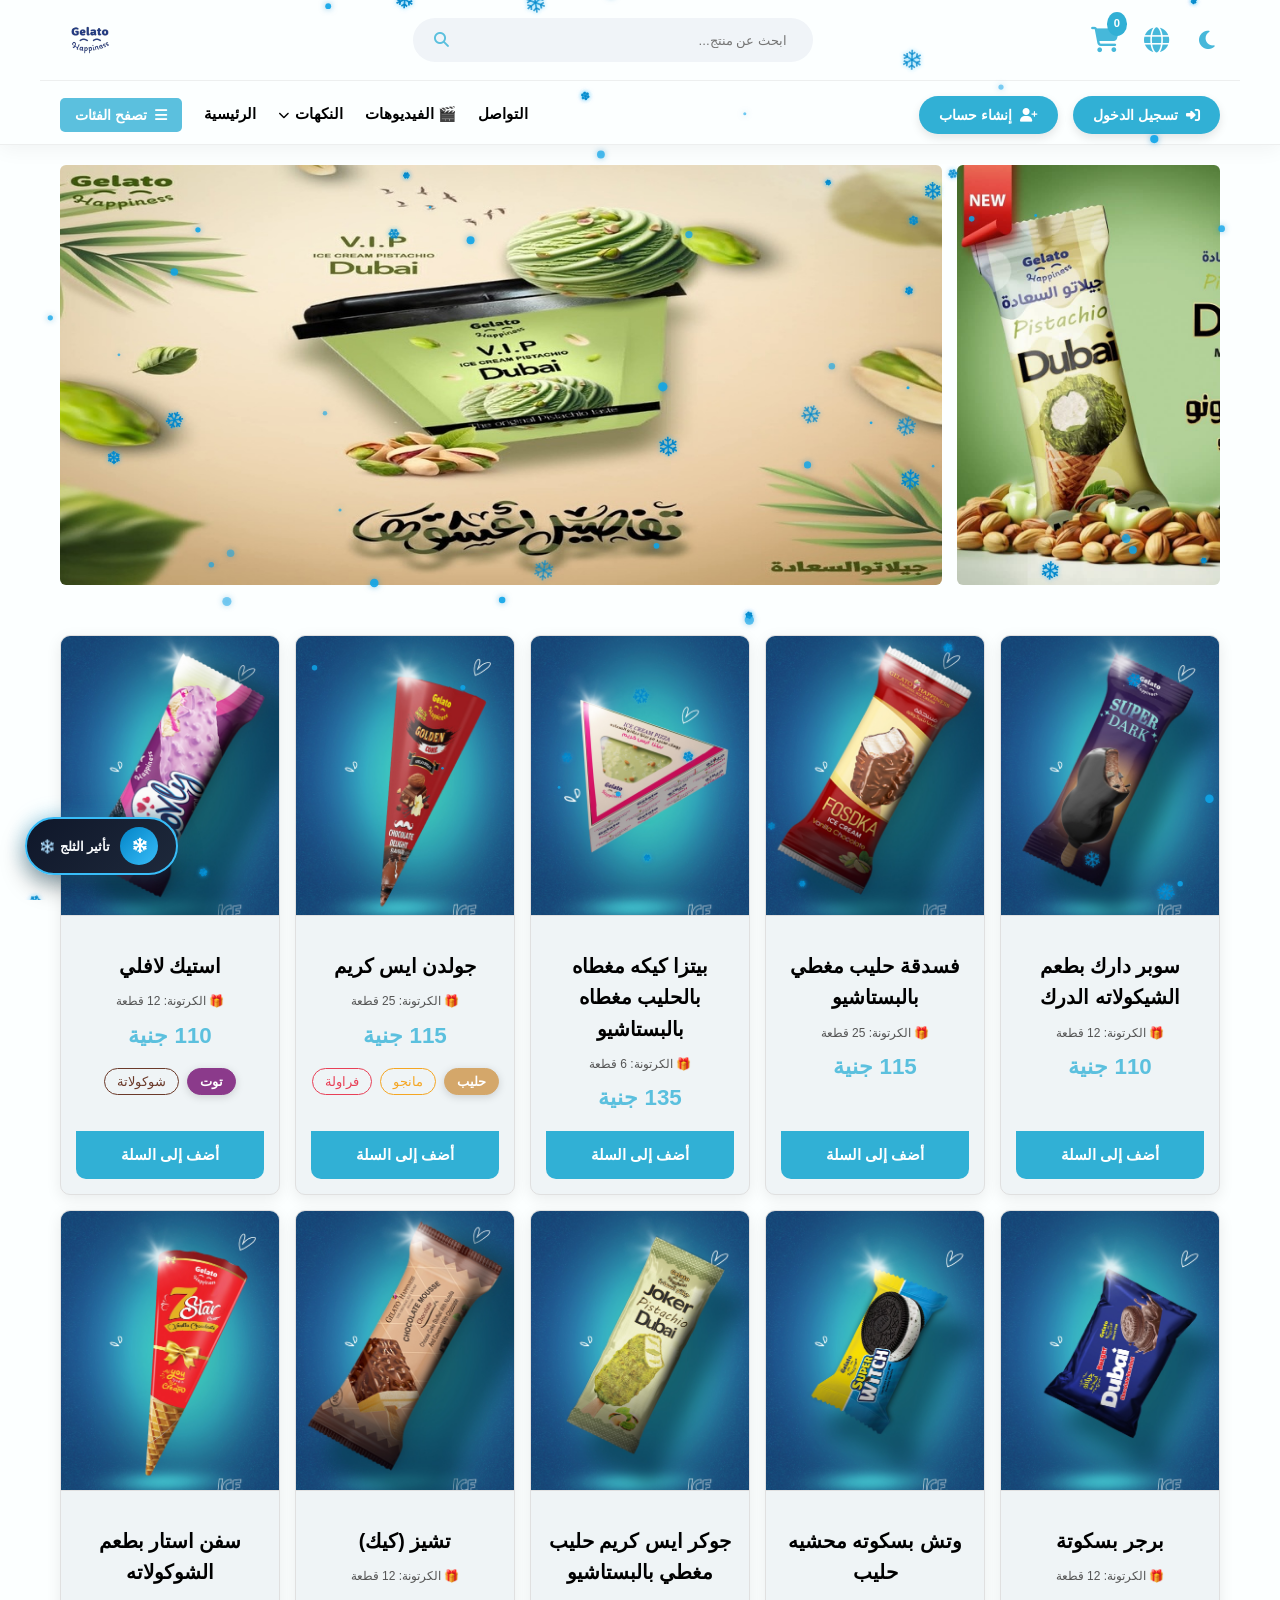
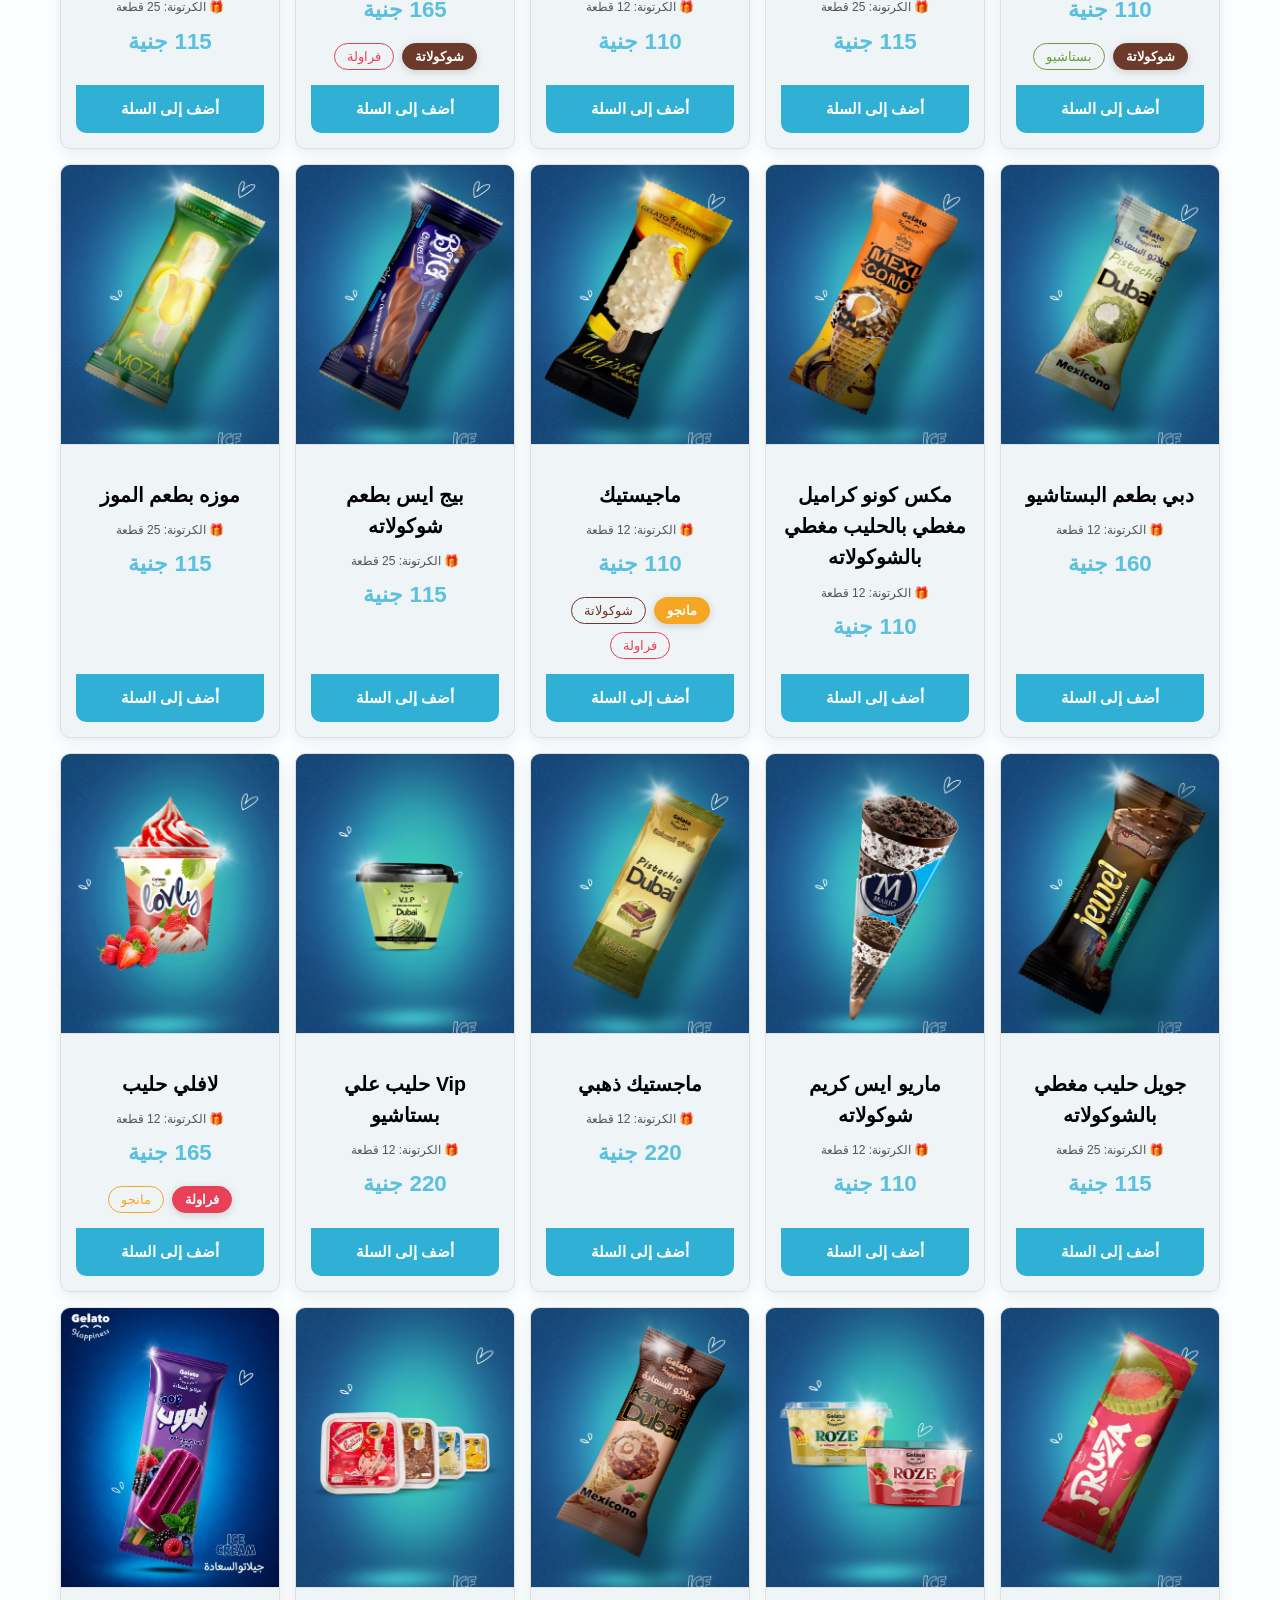
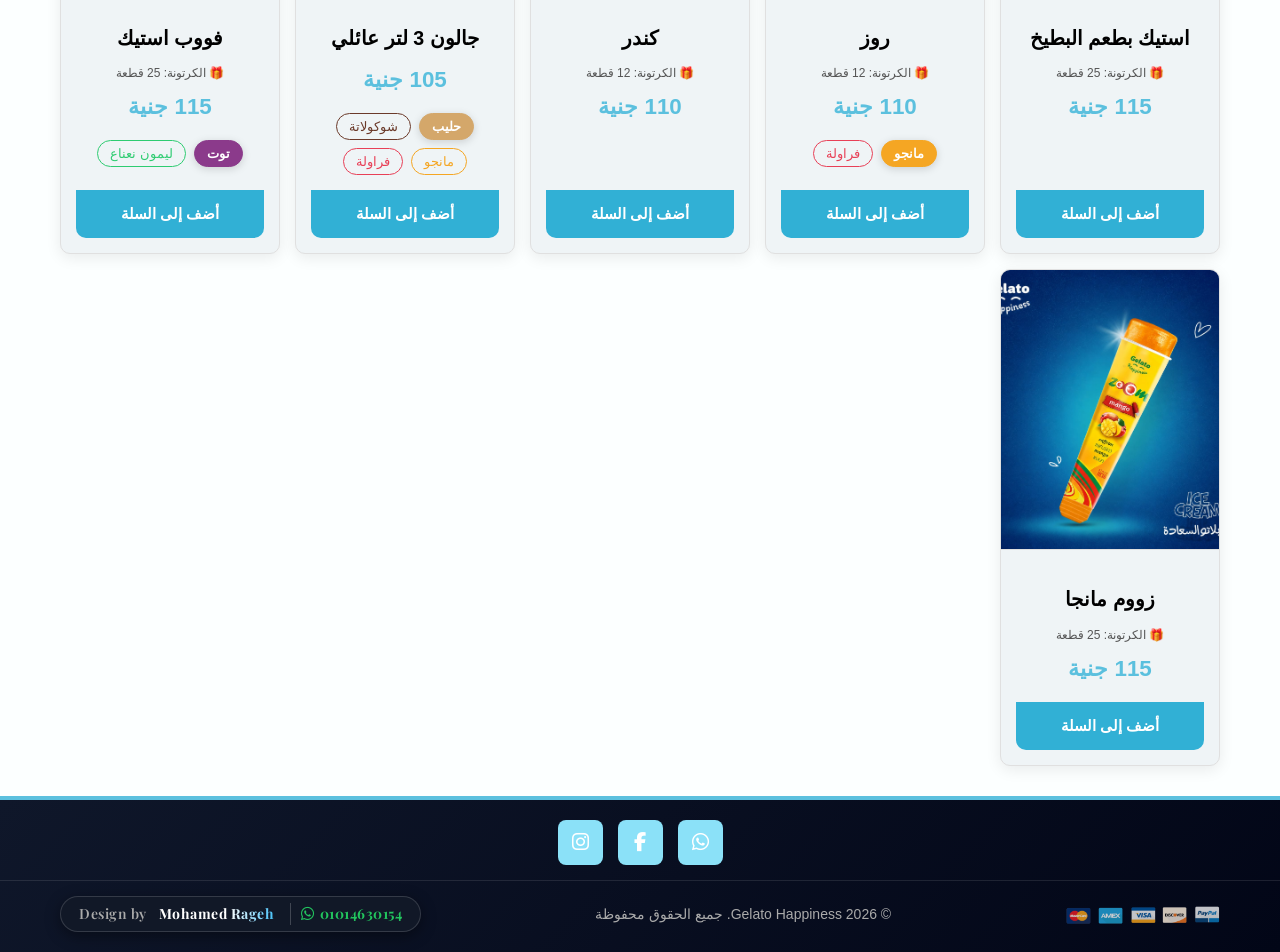
==== commit d070ac02: "اضاف موثرات" ====
--- a/index.html
+++ b/index.html
@@ -77,7 +77,7 @@
                     <li><a href="#home" data-i18n="home">الرئيسية</a></li>
                     <li class="flavors-btn">
                         <span data-i18n="products">النكهات</span>
-                        <i class="fas fa-chevron-down" style="font-size: 0.8rem; margin-right: 5px;"></i>
+                        <i class="fas fa-chevron-down" style="font-size: 0.8rem;"></i>
                         <ul class="flavors-dropdown">
                             <li class="filter-option" data-filter="chocolate" data-i18n="filterChocolate">شيكولاته</li>
                             <li class="filter-option" data-filter="milk" data-i18n="filterMilk">حليب</li>
@@ -86,6 +86,7 @@
                             <li class="filter-option" data-filter="strawberry" data-i18n="filterStrawberry">فراولة</li>
                         </ul>
                     </li>
+                    <li><a href="videos.html" data-i18n="videos">🎬 الفيديوهات</a></li>
                     <li><a href="#contact" data-i18n="contact">التواصل</a></li>
                 </ul>
             </nav>
@@ -137,6 +138,17 @@
             </div>
         </div>
     </section>
+
+    <!-- ====== Falling Snow & Ice Crystals Canvas Layer ====== -->
+    <canvas id="snowCanvas" class="snow-canvas"></canvas>
+
+    <!-- ====== Floating Snowfall Toggle Button ====== -->
+    <button id="floatingSnowBtn" class="floating-snow-btn active" aria-label="تشغيل/إيقاف تساقط الثلج" title="تشغيل/إيقاف الثلج">
+        <div class="floating-snow-icon">
+            <i class="fas fa-snowflake"></i>
+        </div>
+        <span class="floating-snow-label" data-i18n="snowEffect">تساقط الثلج ❄️</span>
+    </button>
 
     <footer id="contact">
         <div class="container footer-grid">
--- a/style.css
+++ b/style.css
@@ -1,2225 +1,2930 @@
-/* الألوان الأساسية */
-:root {
-    --primary-color: #5bc0de;
-    /* لون سماوي/لبني أساسي */
-    --secondary-color: #46b8da;
-    /* درجة أغمق قليلاً للهوفر */
-    --accent-color: #31b0d5;
-    /* درجة للضغط أو التأكيد */
-    --text-dark: hsl(0, 0%, 0%);
-    --text-light: #ffffff;
-    --bg-light: #fcffff;
-    /* خلفية فاتحة */
-    --bg-dark: #020202;
-    --border-color: #e0e0e0;
-}
-
-/* الخطوط العامة */
-@import url('https://fonts.googleapis.com/css2?family=Cairo:wght@400;700&family=El+Messiri:wght@400;700&display=swap');
-
-html {
-    font-size: 14px;
-}
-
-* {
-    box-sizing: border-box;
-}
-
-html, body {
-    max-width: 100%;
-    overflow-x: clip;
-}
-
-body {
-    font-family: 'Cairo', sans-serif;
-    margin: 0;
-    padding: 0;
-    direction: rtl;
-    /* دعم اللغة العربية */
-    text-align: right;
-    background-color: var(--bg-light);
-    color: var(--text-dark);
-    line-height: 1.6;
-}
-
-.container {
-    max-width: 1200px;
-    margin: 0 auto;
-    padding: 0 20px;
-}
-
-/* الأزرار العامة */
-.btn {
-    display: inline-block;
-    background-color: var(--primary-color);
-    color: var(--text-light);
-    padding: 12px 25px;
-    border-radius: 5px;
-    text-decoration: none;
-    transition: background-color 0.3s ease;
-    border: none;
-    cursor: pointer;
-    font-size: 1rem;
-    font-weight: bold;
-}
-
-.btn:hover {
-    background-color: var(--secondary-color);
-}
-
-/* Header */
-header {
-    background-color: rgba(252, 255, 255, 0.85);
-    backdrop-filter: blur(12px);
-    -webkit-backdrop-filter: blur(12px);
-    color: var(--text-dark);
-    padding: 10px 0;
-    border-bottom: 1px solid rgba(224, 224, 224, 0.5);
-    box-shadow: 0 4px 20px rgba(0, 0, 0, 0.05);
-    position: sticky;
-    top: 0;
-    z-index: 2000;
-}
-
-header .container {
-    display: flex;
-    justify-content: space-between;
-    align-items: center;
-    flex-wrap: wrap;
-    gap: 15px;
-}
-
-.header-search {
-    flex: 1 1 250px;
-    max-width: 400px;
-    margin: 0 15px;
-}
-
-.search-box {
-    display: flex;
-    align-items: center;
-    background-color: #f0f4f8;
-    border-radius: 30px;
-    padding: 8px 15px;
-    transition: all 0.3s ease;
-    border: 1px solid transparent;
-}
-
-.search-box:focus-within {
-    box-shadow: 0 0 0 3px rgba(91, 192, 222, 0.2);
-    border-color: var(--primary-color);
-    background-color: #ffffff;
-}
-
-.search-box input {
-    border: none;
-    background: transparent;
-    outline: none;
-    flex-grow: 1;
-    font-family: inherit;
-    font-size: 0.95rem;
-    padding: 0 10px;
-    width: 100%;
-}
-
-.search-box i {
-    color: var(--primary-color);
-    font-size: 1.1rem;
-    cursor: pointer;
-    padding: 5px;
-}
-
-.header-logo .logo-img {
-    height: 60px;
-    max-width: 100%;
-    object-fit: contain;
-}
-
-.logo {
-    font-family: 'El Messiri', serif;
-    font-size: 2.5rem;
-    color: var(--primary-color);
-    margin: 0;
-    letter-spacing: 1px;
-}
-
-header nav ul {
-    list-style: none;
-    margin: 0;
-    padding: 0;
-    display: flex;
-    flex-direction: row-reverse;
-    flex-wrap: wrap;
-    gap: 20px;
-    justify-content: flex-start;
-}
-
-.header-actions {
-    display: flex;
-    align-items: center;
-    gap: 25px;
-}
-
-.header-bottom {
-    display: flex;
-    flex-wrap: wrap;
-    gap: 15px;
-    justify-content: space-between !important;
-    padding-top: 15px;
-    margin-top: 10px;
-    border-top: 1px solid rgba(224, 224, 224, 0.5);
-}
-
-.auth-links {
-    display: flex;
-    gap: 15px;
-}
-
-.auth-links a {
-    background-color: var(--accent-color);
-    color: var(--text-light);
-    text-decoration: none;
-    font-weight: bold;
-    font-size: 1rem;
-    display: flex;
-    align-items: center;
-    gap: 8px;
-    padding: 8px 20px;
-    border-radius: 25px;
-    transition: all 0.3s ease;
-    box-shadow: 0 4px 10px rgba(0,0,0,0.1);
-}
-
-.auth-links a:hover {
-    background-color: #b54a32;
-    color: var(--text-light);
-    transform: translateY(-2px);
-    box-shadow: 0 6px 15px rgba(0,0,0,0.15);
-}
-
-header nav ul li {
-    margin-right: 0;
-}
-
-header nav ul li a {
-    color: var(--text-dark);
-    text-decoration: none;
-    font-weight: bold;
-    font-size: 1.1rem;
-    transition: color 0.3s ease;
-    position: relative;
-    padding-bottom: 5px;
-}
-
-header nav ul li a::after {
-    content: '';
-    position: absolute;
-    width: 0;
-    height: 3px;
-    background-color: var(--primary-color);
-    bottom: 0;
-    right: 0;
-    transition: width 0.3s ease;
-    border-radius: 2px;
-}
-
-header nav ul li a:hover::after {
-    width: 100%;
-}
-
-header nav ul li a:hover {
-    color: var(--primary-color);
-}
-
-.categories-btn {
-    display: flex;
-    align-items: center;
-    gap: 8px;
-    cursor: pointer;
-    font-weight: bold;
-    color: var(--text-light);
-    background: var(--primary-color);
-    padding: 6px 15px;
-    border-radius: 5px;
-    transition: background 0.3s ease;
-}
-
-.categories-btn:hover {
-    background: var(--secondary-color);
-}
-
-.cart-icon {
-    position: relative;
-    font-size: 1.8rem;
-    color: var(--secondary-color);
-    cursor: pointer;
-}
-
-.cart-count {
-    position: absolute;
-    top: -8px;
-    right: -8px;
-    background-color: var(--accent-color);
-    color: var(--text-light);
-    border-radius: 50%;
-    padding: 3px 7px;
-    font-size: 0.8rem;
-    font-weight: bold;
-}
-
-/* Hero Section */
-.hero-section {
-    background: linear-gradient(rgba(0, 0, 0, 0.5), rgba(0, 0, 0, 0.5)), url('https://via.placeholder.com/1920x800/f7a73a/ffffff?text=Delicious+Desserts') center/cover no-repeat;
-    color: var(--text-light);
-    text-align: center;
-    padding: 150px 0;
-    display: flex;
-    align-items: center;
-    justify-content: center;
-    min-height: 60vh;
-}
-
-.hero-section h2 {
-    font-family: 'El Messiri', serif;
-    font-size: 3.5rem;
-    margin-bottom: 20px;
-    color: var(--primary-color);
-}
-
-.hero-section p {
-    font-size: 1.5rem;
-    margin-bottom: 40px;
-    max-width: 700px;
-    margin-left: auto;
-    margin-right: auto;
-}
-
-/* Products Section */
-.products-section {
-    padding: 30px 0 20px 0;
-    background-color: var(--bg-light);
-}
-
-.products-section h2 {
-    text-align: center;
-    font-family: 'El Messiri', serif;
-    font-size: 2.8rem;
-    margin-bottom: 60px;
-    color: var(--secondary-color);
-    position: relative;
-}
-
-.products-section h2::after {
-    content: '';
-    position: absolute;
-    bottom: -15px;
-    right: 50%;
-    transform: translateX(50%);
-    width: 80px;
-    height: 4px;
-    background-color: var(--primary-color);
-    border-radius: 2px;
-}
-
-.product-grid {
-    display: grid;
-    grid-template-columns: repeat(auto-fill, minmax(210px, 1fr));
-    gap: 15px;
-}
-
-.product-card {
-    background-color: #eff4f6;
-    border-radius: 10px;
-    box-shadow: 0 4px 15px rgba(0, 0, 0, 0.08);
-    overflow: hidden;
-    text-align: center;
-    transition: transform 0.3s ease, box-shadow 0.3s ease;
-    border: 1px solid var(--border-color);
-    display: flex;
-    flex-direction: column;
-}
-
-.product-card:hover {
-    transform: translateY(-5px);
-    box-shadow: 0 6px 20px rgba(0, 0, 0, 0.12);
-}
-
-.product-card img {
-    width: 100%;
-    height: 280px;
-    object-fit: cover;
-    background-color: #ffffff;
-    border-bottom: 1px solid var(--border-color);
-}
-
-.product-info {
-    padding: 15px;
-    display: flex;
-    flex-direction: column;
-    flex-grow: 1;
-}
-
-.product-info h3 {
-    font-size: 1.4rem;
-    color: var(--text-dark);
-    margin-bottom: 8px;
-}
-
-.product-carton {
-    font-size: 12px;
-    color: #555555;
-    margin-top: 2px;
-    margin-bottom: 6px;
-    font-weight: 500;
-    transition: color 0.3s ease;
-}
-
-.product-info p {
-    color: hsl(0, 55%, 4%);
-    font-size: 0.95rem;
-    margin-bottom: 15px;
-    height: 60px;
-    /* لتثبيت ارتفاع الوصف */
-    overflow: hidden;
-    text-overflow: ellipsis;
-}
-
-.product-flavors {
-    display: flex;
-    flex-wrap: wrap;
-    gap: 8px;
-    justify-content: center;
-    margin-bottom: 15px;
-}
-
-.flavor-btn {
-    background-color: transparent;
-    border: 1px solid var(--border-color);
-    border-radius: 20px;
-    padding: 5px 12px;
-    font-size: 0.9rem;
-    color: var(--text-dark);
-    cursor: pointer;
-    transition: all 0.3s ease;
-    font-family: 'Cairo', sans-serif;
-}
-
-.flavor-btn:hover {
-    opacity: 0.8;
-    transform: scale(1.05);
-}
-
-.flavor-btn.active {
-    font-weight: bold;
-    box-shadow: 0 2px 8px rgba(0,0,0,0.15);
-}
-
-.product-price {
-    font-size: 1.6rem;
-    color: var(--primary-color);
-    font-weight: bold;
-    margin-bottom: 15px;
-}
-
-.product-card .add-to-cart-btn {
-    background-color: var(--accent-color);
-    width: 100%;
-    border-radius: 0 0 10px 10px;
-    padding: 15px;
-    font-size: 1.1rem;
-    border: none;
-    cursor: pointer;
-    color: var(--text-light);
-    transition: background-color 0.3s ease;
-    margin-top: auto;
-}
-
-.product-card .add-to-cart-btn:hover {
-    background-color: #b54a32;
-}
-
-
-/* Cart Drawer */
-.cart-modal {
-    position: fixed;
-    top: 0;
-    left: 0;
-    right: 0;
-    bottom: 0;
-    inset: 0;
-    width: 100vw;
-    height: 100vh;
-    margin: 0;
-    padding: 0;
-    background-color: rgba(0, 0, 0, 0.5); /* طبقة غامقة شفافة 50% فوق بقية الموقع */
-    z-index: 9999;
-    visibility: hidden;
-    opacity: 0;
-    transition: visibility 0.3s, opacity 0.3s ease;
-    display: block;
-}
-
-.cart-modal.active {
-    visibility: visible;
-    opacity: 1;
-}
-
-.cart-modal.active .cart-content {
-    right: 0;
-}
-
-.cart-content {
-    background-color: #f8f8f8;
-    padding: 20px 15px;
-    border-radius: 0;
-    width: 85vw;
-    max-width: 320px;
-    position: absolute;
-    top: 0;
-    bottom: 0;
-    right: -350px;
-    height: 100%;
-    margin: 0;
-    box-shadow: -4px 0 25px rgba(0, 0, 0, 0.25);
-    display: flex;
-    flex-direction: column;
-    box-sizing: border-box;
-    transition: right 0.4s cubic-bezier(0.25, 0.8, 0.25, 1);
-}
-
-.cart-content h3 {
-    font-family: 'El Messiri', serif;
-    font-size: 2rem;
-    color: var(--secondary-color);
-    margin-top: 0 !important;
-    margin-bottom: 25px;
-    text-align: center;
-}
-
-.close-button {
-    position: absolute;
-    top: 15px;
-    left: 20px;
-    font-size: 2rem;
-    cursor: pointer;
-    color: hsl(0, 6%, 51%);
-}
-
-.cart-items {
-    margin-bottom: 15px;
-    border-top: 1px solid var(--border-color);
-    padding-top: 20px;
-    flex-grow: 1;
-    overflow-y: auto;
-    padding-right: 5px;
-}
-
-.cart-item {
-    display: flex;
-    align-items: center;
-    margin-bottom: 20px;
-    padding-bottom: 20px;
-    border-bottom: 1px dashed var(--border-color);
-}
-
-.cart-item:last-child {
-    border-bottom: none;
-    margin-bottom: 0;
-    padding-bottom: 0;
-}
-
-.cart-item img {
-    width: 50px;
-    height: 50px;
-    object-fit: cover;
-    border-radius: 8px;
-    margin-left: 10px;
-}
-
-.item-info-container {
-    display: flex;
-    flex-direction: column;
-    flex-grow: 1;
-    justify-content: space-between;
-}
-
-.item-details {
-    margin-bottom: 8px;
-}
-
-.item-details h4 {
-    margin: 0 0 3px 0;
-    font-size: 0.85rem;
-    color: var(--text-dark);
-    line-height: 1.3;
-}
-
-.item-details p {
-    margin: 0;
-    color: var(--primary-color);
-    font-size: 0.8rem;
-    font-weight: bold;
-}
-
-.item-actions-row {
-    display: flex;
-    align-items: center;
-    justify-content: space-between;
-}
-
-.item-quantity {
-    display: flex;
-    align-items: center;
-}
-
-.item-quantity button {
-    background-color: #f0f0f0;
-    color: var(--text-dark);
-    border: 1px solid var(--border-color);
-    padding: 2px 8px;
-    border-radius: 4px;
-    cursor: pointer;
-    font-size: 1rem;
-    transition: background-color 0.2s;
-}
-
-.item-quantity button:hover {
-    background-color: #e0e0e0;
-}
-
-.item-quantity span {
-    margin: 0 8px;
-    font-weight: bold;
-    font-size: 0.95rem;
-}
-
-.remove-item {
-    background-color: transparent;
-    color: #ff4d4d;
-    border: none;
-    font-size: 1.1rem;
-    cursor: pointer;
-    transition: color 0.3s ease;
-    padding: 4px;
-}
-
-.remove-item:hover {
-    color: #cc0000;
-}
-
-.cart-summary {
-    text-align: center;
-    border-top: 1px solid var(--border-color);
-    padding-top: 15px;
-    margin-top: auto;
-}
-
-.cart-summary p {
-    font-size: 1.5rem;
-    font-weight: bold;
-    color: var(--text-dark);
-    margin-bottom: 25px;
-}
-
-.cart-summary .cart-total {
-    color: var(--primary-color);
-}
-
-.cart-actions {
-    display: flex;
-    flex-direction: row;
-    gap: 10px;
-    margin-top: 15px;
-}
-
-.checkout-btn {
-    flex: 1;
-    padding: 12px 10px;
-    font-size: 1rem;
-    background-color: var(--secondary-color);
-    text-align: center;
-}
-
-.checkout-btn:hover {
-    background-color: var(--accent-color);
-}
-
-.back-btn {
-    display: block;
-    text-align: center;
-    box-sizing: border-box;
-    width: 100%;
-    padding: 12px;
-    font-size: 1.1rem;
-    margin-top: 15px;
-    background-color: transparent;
-    color: var(--text-dark);
-    border: 2px solid var(--border-color);
-    border-radius: 30px;
-    cursor: pointer;
-    transition: background-color 0.3s ease;
-    text-decoration: none;
-}
-
-.continue-shopping-btn {
-    flex: 1;
-    padding: 12px 10px;
-    font-size: 1rem;
-    background-color: transparent;
-    color: var(--text-dark);
-    border: 1px solid var(--border-color);
-    transition: background-color 0.3s ease;
-    text-align: center;
-}
-
-.continue-shopping-btn:hover {
-    background-color: #e0e0e0;
-    color: var(--primary-color);
-}
-
-
-footer {
-    background: linear-gradient(135deg, #0f172a 0%, #020617 100%);
-    color: #fff;
-    padding: 20px 0;
-    margin-top: 10px;
-    border-top: 4px solid var(--primary-color);
-}
-
-.footer-grid {
-    display: flex;
-    justify-content: space-between;
-    align-items: flex-start;
-    gap: 20px;
-    margin-bottom: 15px;
-    text-align: right;
-    flex-wrap: wrap;
-}
-
-.footer-about h3 {
-    font-family: 'El Messiri', serif;
-    font-size: 2.2rem;
-    color: #8be1f8;
-    margin-bottom: 20px;
-}
-
-.footer-about p {
-    color: #a8d0df;
-    font-size: 1.15rem;
-    line-height: 1.6;
-    margin-bottom: 20px;
-}
-
-.footer-about {
-    width: 100%;
-    display: flex;
-    justify-content: center;
-}
-
-.footer-social {
-    display: flex;
-    justify-content: center;
-    gap: 15px;
-    margin-top: 0;
-    width: 100%;
-}
-
-.social-icon {
-    width: 45px;
-    height: 45px;
-    background-color: #8be1f8;
-    color: #ffffff;
-    display: flex;
-    align-items: center;
-    justify-content: center;
-    border-radius: 8px;
-    font-size: 1.4rem;
-    transition: all 0.3s ease;
-    text-decoration: none;
-}
-
-.social-icon:hover {
-    transform: translateY(-3px);
-    background-color: #fff;
-}
-
-.footer-links h4 {
-    font-size: 1.4rem;
-    color: #fff;
-    margin-bottom: 15px;
-    font-weight: bold;
-}
-
-.footer-links ul {
-    list-style: none;
-    padding: 0;
-    margin: 0;
-}
-
-.footer-links ul li {
-    margin-bottom: 8px;
-}
-
-.footer-links ul li a {
-    display: flex;
-    align-items: center;
-    justify-content: flex-start;
-    color: #ccc;
-    text-decoration: none;
-    transition: color 0.3s ease;
-    font-size: 1.05rem;
-}
-
-.footer-links ul li a::before {
-    content: '\f0d9'; /* FontAwesome angle-left icon pointing towards text */
-    font-family: 'Font Awesome 5 Free';
-    font-weight: 900;
-    font-size: 0.7rem;
-    color: #8be1f8;
-    margin-left: 10px;
-}
-
-.footer-bottom {
-    border-top: 1px solid rgba(255, 255, 255, 0.1);
-    padding-top: 15px;
-    margin-top: 15px;
-}
-
-.footer-bottom-container {
-    display: flex;
-    justify-content: space-between;
-    align-items: center;
-    flex-wrap: wrap;
-    gap: 20px;
-}
-
-.footer-bottom p {
-    margin: 0;
-    color: #aaa;
-    font-size: 1rem;
-}
-
-.payment-methods {
-    display: flex;
-    gap: 15px;
-    font-size: 1.8rem;
-    color: #fff;
-    opacity: 0.8;
-}
-
-.payment-methods i:hover {
-    opacity: 1;
-    color: #8be1f8;
-}
-
-@media (max-width: 768px) {
-    .footer-bottom-container {
-        flex-direction: column;
-        justify-content: center;
-        text-align: center;
-    }
-}
-
-.footer-bottom .container {
-    display: flex;
-    justify-content: space-between;
-    align-items: center;
-    flex-wrap: wrap;
-    gap: 20px;
-}
-
-.footer-bottom p {
-    margin: 0;
-    color: #aaa;
-    font-size: 1rem;
-    display: flex;
-    align-items: center;
-    gap: 8px;
-}
-
-.payment-methods {
-    display: flex;
-    align-items: center;
-    gap: 8px;
-}
-
-.payment-methods i {
-    font-size: 2rem;
-    color: #fff;
-    opacity: 0.8;
-}
-
-@media (max-width: 992px) {
-    .footer-grid > div {
-        flex: 1 1 45%;
-    }
-}
-
-@media (max-width: 768px) {
-    .footer-grid {
-        flex-direction: row;
-        flex-wrap: wrap;
-        align-items: flex-start;
-        text-align: right;
-        gap: 15px;
-    }
-    .footer-grid > div {
-        flex: 1 1 45%;
-        width: auto;
-    }
-    .footer-grid .footer-about {
-        flex: 1 1 100%;
-        margin-top: 10px;
-    }
-    .footer-links ul li {
-        justify-content: flex-start;
-    }
-    .footer-links ul li a {
-        justify-content: flex-start;
-    }
-    .footer-social {
-        justify-content: flex-start;
-    }
-    .footer-bottom .container {
-        justify-content: center;
-    }
-}
-
-/* Responsive Design */
-@media (max-width: 900px) {
-    header .container {
-        flex-direction: row;
-        flex-wrap: wrap;
-        justify-content: space-between;
-        align-items: center;
-        gap: 10px;
-    }
-
-    .header-logo {
-        order: 1; /* Logo on the right */
-        margin: 0;
-    }
-
-    .header-logo .logo-img {
-        height: 45px;
-    }
-    
-    .header-actions {
-        order: 2; /* Actions on the left */
-        width: auto;
-        justify-content: flex-end;
-    }
-
-    .header-search {
-        order: 3; /* Search on new line */
-        width: 100%;
-        max-width: 100%;
-        margin: 5px 0 0 0;
-    }
-
-    .header-bottom {
-        flex-direction: column;
-        align-items: center;
-        gap: 10px;
-        padding-top: 10px;
-        margin-top: 5px;
-    }
-    
-    .auth-links {
-        width: 100%;
-        justify-content: center;
-    }
-
-    header nav {
-        width: 100%;
-    }
-
-    header nav ul {
-        justify-content: center;
-        flex-wrap: wrap; /* Allows "Contact" and other links to wrap instead of disappearing */
-        gap: 8px;
-        width: 100%;
-        overflow: visible;
-    }
-
-    header nav ul li {
-        margin: 0;
-        flex-shrink: 0;
-    }
-
-    header nav ul li a, .categories-btn, .flavors-btn {
-        font-size: 0.85rem !important;
-        padding: 4px 8px !important;
-        white-space: nowrap;
-    }
-
-    .hero-section {
-        padding: 100px 0;
-    }
-
-    .hero-section h2 {
-        font-size: 2.5rem;
-    }
-
-    .hero-section p {
-        font-size: 1.2rem;
-    }
-
-    .products-section h2 {
-        font-size: 2.2rem;
-    }
-
-    .product-grid {
-        grid-template-columns: 1fr 1fr;
-        gap: 10px;
-    }
-
-    .product-card img {
-        height: 150px;
-    }
-
-    .product-info {
-        padding: 10px;
-    }
-    
-    .product-info h3 {
-        font-size: 1rem;
-        margin-bottom: 5px;
-    }
-    
-    .product-info p {
-        font-size: 0.8rem;
-        height: 48px;
-        margin-bottom: 8px;
-    }
-    
-    .product-price {
-        font-size: 1.15rem;
-        margin-bottom: 10px;
-    }
-    
-    .product-card .add-to-cart-btn {
-        padding: 10px;
-        font-size: 0.95rem;
-    }
-
-    .cart-content {
-        width: 85vw;
-        max-width: 320px;
-        right: -350px;
-        padding: 20px 15px;
-    }
-
-    .cart-item {
-        flex-direction: row;
-        align-items: center;
-        text-align: right;
-    }
-
-    .cart-item img {
-        margin-left: 10px;
-        margin-bottom: 0;
-    }
-
-    .item-details {
-        width: auto;
-        margin-bottom: 5px;
-    }
-
-    .item-quantity {
-        width: auto;
-        justify-content: flex-start;
-        margin-left: 0;
-    }
-
-    .remove-item {
-        margin-top: 0;
-    }
-
-    .checkout-btn {
-        width: 100%;
-    }
-}
-
-
-.lang-dropdown {
-    position: relative;
-    display: inline-block;
-}
-
-.lang-btn {
-    background: transparent;
-    color: var(--secondary-color);
-    border: none;
-    font-size: 1.8rem;
-    cursor: pointer;
-    padding: 0;
-    display: flex;
-    align-items: center;
-    transition: color 0.3s ease;
-}
-
-.lang-btn:hover {
-    color: var(--primary-color);
-}
-
-.lang-menu {
-    display: none;
-    position: absolute;
-    top: 100%;
-    right: 0;
-    background-color: var(--bg-light);
-    box-shadow: 0 4px 15px rgba(0, 0, 0, 0.1);
-    border-radius: 5px;
-    list-style: none;
-    padding: 10px 0;
-    margin: 10px 0 0 0;
-    min-width: 120px;
-    z-index: 1000;
-    border: 1px solid var(--border-color);
-}
-
-.lang-dropdown.active .lang-menu {
-    display: block;
-}
-
-.lang-menu li {
-    padding: 10px 20px;
-    cursor: pointer;
-    text-align: center;
-    font-weight: bold;
-    color: var(--text-dark);
-    transition: background 0.2s;
-}
-
-.lang-menu li:hover {
-    background-color: #f0f0f0;
-    color: var(--primary-color);
-}
-
-/* ===== Slider Intro ===== */
-
-.slider-wrapper {
-    display: flex;
-    flex-direction: row-reverse;
-    max-width: 1400px;
-    height: 80vh;
-    gap: 25px;
-    padding: 25px;
-    margin: 40px auto;
-    box-sizing: border-box;
-    background-color: #fff;
-    border-radius: 35px;
-    box-shadow: 0 15px 40px rgba(0, 0, 0, 0.08);
-    overflow: hidden;
-}
-
-.intro-slider {
-    position: relative;
-    width: 75%;
-    height: 100%;
-    overflow: hidden;
-    border-radius: 20px;
-    box-shadow: 0 4px 15px rgba(0, 0, 0, 0.1);
-    display: flex;
-    align-items: center;
-    justify-content: center;
-}
-
-.slides {
-    width: 100%;
-    height: 100%;
-    position: relative;
-    display: flex;
-    align-items: center;
-    justify-content: center;
-}
-
-.slide {
-    position: absolute;
-    width: 100%;
-    height: 100%;
-    opacity: 0;
-    transition: opacity 1s ease-in-out;
-}
-
-/* New Hero Banner */
-.new-hero-section {
-    padding: 20px 0;
-    background-color: var(--bg-light);
-    overflow: hidden;
-}
-
-.new-hero-container {
-    display: flex;
-    align-items: stretch;
-    justify-content: center;
-    gap: 15px;
-    height: 420px;
-    /* Adjusted height to match proportions without cropping */
-}
-
-.hero-right-img {
-    flex: 2.3;
-    display: flex;
-    justify-content: center;
-    border-radius: 6px;
-    overflow: hidden;
-}
-
-.hero-right-img img {
-    width: 100%;
-    height: 100%;
-    object-fit: cover;
-    object-position: 15% center;
-    /* Crop from the right side to keep the biscuit and left text visible */
-    display: block;
-}
-
-.hero-left-slider {
-    flex: 7.7;
-    position: relative;
-    border-radius: 6px;
-    overflow: hidden;
-}
-
-.hero-slides {
-    width: 100%;
-    height: 100%;
-    position: relative;
-}
-
-.hero-slide {
-    position: absolute;
-    top: 0;
-    left: 0;
-    width: 100%;
-    height: 100%;
-    object-fit: cover;
-    opacity: 0;
-    transition: opacity 1s ease-in-out;
-}
-
-.hero-slide.active {
-    opacity: 1;
-}
-
-@media (max-width: 768px) {
-    .new-hero-container {
-        flex-direction: column;
-        height: auto;
-    }
-
-    .hero-right-img {
-        flex: none;
-        width: 100%;
-        height: 250px;
-    }
-
-    .hero-left-slider {
-        flex: none;
-        width: 100%;
-        height: 300px;
-    }
-}
-
-.slide.active {
-    opacity: 1;
-}
-
-.slide img {
-    width: 100%;
-    height: auto;
-    max-height: 100%;
-    object-fit: contain;
-    position: absolute;
-    top: 50%;
-    left: 50%;
-    transform: translate(-50%, -50%);
-}
-
-/* زر الدخول */
-.enter-site-btn {
-    position: absolute;
-    bottom: 30px;
-    left: 50%;
-    transform: translateX(-50%);
-    padding: 12px 30px;
-    font-size: 1.1rem;
-    background-color: var(--primary-color);
-    color: var(--text-light);
-    border: none;
-    border-radius: 6px;
-    cursor: pointer;
-    transition: 0.3s;
-    z-index: 10;
-}
-
-.enter-site-btn:hover {
-    background-color: var(--secondary-color);
-}
-
-.left-image {
-    width: 25%;
-    height: 100%;
-    overflow: hidden;
-    display: flex;
-    align-items: center;
-    justify-content: center;
-    border-radius: 20px;
-    box-shadow: 0 4px 15px rgba(0, 0, 0, 0.1);
-}
-
-.left-image img {
-    width: 100%;
-    height: auto;
-    max-height: 100%;
-    object-fit: contain;
-    background-color: #fff;
-}
-
-.logo-img {
-    height: 60px;
-    /* اضبط الارتفاع حسب الحاجة */
-    width: auto;
-    margin-right: 15px;
-    /* مسافة بين اللوجو وباقي العناصر */
-    vertical-align: middle;
-    /* محاذاة العمودية مع النص */
-}
-
-/* Checkout Section */
-:root {
-    --checkout-blue: #5bc0de;
-    --checkout-input-bg: #f5f7fa;
-}
-
-.checkout-section {
-    padding: 60px 0;
-    min-height: 80vh;
-    background-color: #f4f7fa;
-    /* لون رمادي فاتح مريح لإبراز الكروت */
-}
-
-.checkout-title {
-    display: none;
-    /* مخفي للتوافق مع الصورة */
-}
-
-.checkout-grid {
-    display: grid;
-    grid-template-columns: 1fr 1fr;
-    gap: 30px;
-    align-items: start;
-}
-
-/* Right side (Form) */
-.checkout-form-area {
-    padding: 40px;
-    background: #ffffff;
-    border-radius: 12px;
-    box-shadow: 0 8px 30px rgba(0, 0, 0, 0.06);
-}
-
-/* Left side (Summary) */
-.checkout-summary-area {
-    padding: 40px;
-    background: #ffffff;
-    border-radius: 12px;
-    box-shadow: 0 8px 30px rgba(0, 0, 0, 0.06);
-}
-
-.checkout-form-area h3,
-.checkout-summary-area h3 {
-    font-size: 1.4rem;
-    margin-bottom: 30px;
-    border-bottom: 2px solid var(--checkout-blue);
-    display: inline-block;
-    padding-bottom: 5px;
-    color: #333;
-}
-
-.form-group {
-    margin-bottom: 20px;
-}
-
-.form-group label {
-    display: block;
-    margin-bottom: 8px;
-    font-weight: 600;
-    color: #555;
-    font-size: 0.95rem;
-}
-
-.form-group input {
-    width: 100%;
-    padding: 14px 18px;
-    background-color: var(--checkout-input-bg);
-    border: none;
-    border-radius: 8px;
-    font-family: inherit;
-    font-size: 1rem;
-    box-sizing: border-box;
-    transition: background-color 0.2s;
-}
-
-.form-group input:focus {
-    outline: none;
-    background-color: #eef1f6;
-}
-
-.payment-options {
-    display: flex;
-    flex-direction: row;
-    gap: 15px;
-    flex-wrap: wrap;
-}
-
-.payment-option {
-    flex: 1;
-    min-width: 120px;
-    display: flex;
-    align-items: center;
-    justify-content: center;
-    gap: 10px;
-    padding: 15px;
-    background-color: var(--checkout-input-bg);
-    border: 2px solid transparent;
-    border-radius: 8px;
-    cursor: pointer;
-    transition: all 0.3s;
-}
-
-.payment-option:hover,
-.payment-option input:checked+.payment-text {
-    border-color: var(--checkout-blue);
-}
-
-.payment-option input:checked+.payment-text {
-    font-weight: bold;
-    color: var(--checkout-blue);
-}
-
-.checkout-items-list {
-    margin-bottom: 25px;
-    max-height: 350px;
-    overflow-y: auto;
-    padding-right: 5px;
-}
-
-.checkout-item {
-    display: flex;
-    justify-content: space-between;
-    align-items: center;
-    padding-bottom: 15px;
-    margin-bottom: 15px;
-    border-bottom: 1px dashed #ddd;
-}
-
-.checkout-item-details {
-    flex-grow: 1;
-}
-
-.checkout-item-details h4 {
-    margin: 0 0 5px 0;
-    font-size: 0.95rem;
-    color: #444;
-}
-
-.checkout-item-details p {
-    margin: 0;
-    font-weight: bold;
-    color: #777;
-    font-size: 0.85rem;
-}
-
-.chk-qty-controls {
-    display: flex;
-    align-items: center;
-    gap: 12px;
-}
-
-.chk-qty-controls button {
-    background: transparent;
-    border: none;
-    font-size: 1.2rem;
-    cursor: pointer;
-    color: #666;
-}
-
-.chk-qty-controls span {
-    font-weight: bold;
-    color: #333;
-}
-
-.checkout-totals {
-    margin-top: 20px;
-}
-
-.checkout-totals .total-line {
-    display: flex;
-    justify-content: space-between;
-    font-size: 1rem;
-    margin-bottom: 10px;
-    color: #555;
-    font-weight: 600;
-}
-
-.summary-divider {
-    border: none;
-    border-top: 1px solid #ddd;
-    margin: 15px 0;
-}
-
-.grand-total {
-    font-size: 1.2rem !important;
-    font-weight: bold;
-    color: #333 !important;
-}
-
-/* Pill Buttons */
-.place-order-btn,
-.shop-now-btn {
-    display: block;
-    width: 100%;
-    padding: 14px;
-    font-size: 1.1rem;
-    font-weight: bold;
-    margin-top: 25px;
-    margin-bottom: 20px;
-    background-color: var(--checkout-blue);
-    color: #fff;
-    border: none;
-    border-radius: 30px;
-    cursor: pointer;
-    transition: background-color 0.3s ease, opacity 0.3s;
-}
-
-.place-order-btn:hover,
-.shop-now-btn:hover {
-    opacity: 0.9;
-}
-
-.place-order-btn:disabled {
-    background-color: #aeddec;
-    cursor: not-allowed;
-    opacity: 1;
-    /* reset opacity since #aeddec handles it */
-}
-
-.empty-cart-msg {
-    color: #777;
-    font-size: 1rem;
-    margin-bottom: 15px;
-    font-weight: 600;
-}
-
-@media (max-width: 768px) {
-    .checkout-grid {
-        grid-template-columns: 1fr;
-        border-radius: 0;
-        box-shadow: none;
-    }
-
-    .checkout-summary-area {
-        border-right: none;
-        border-bottom: 1px solid #f0f0f0;
-        order: -1;
-    }
-}
-
-/* Features Bar */
-.features-bar {
-    background-color: var(--primary-color);
-    color: var(--text-light);
-    padding: 15px 0;
-}
-
-.features-container {
-    display: flex;
-    justify-content: space-around;
-    align-items: center;
-    flex-wrap: wrap;
-    gap: 15px;
-}
-
-.feature-item {
-    display: flex;
-    align-items: center;
-    gap: 10px;
-    font-size: 1.1rem;
-    font-weight: bold;
-}
-
-.feature-item i {
-    font-size: 1.5rem;
-}
-
-/* Categories Dropdown */
-.categories-btn {
-    position: relative;
-}
-
-.categories-dropdown {
-    display: none;
-    position: absolute;
-    top: 100%;
-    right: 0;
-    background-color: #fff;
-    box-shadow: 0 5px 15px rgba(0, 0, 0, 0.1);
-    list-style: none;
-    padding: 10px 0;
-    margin: 0;
-    margin-top: 15px;
-    /* space bridge */
-    border-radius: 8px;
-    min-width: 180px;
-    max-width: 90vw;
-    z-index: 1000;
-}
-
-/* small invisible bridge to keep hover active */
-.categories-dropdown::before {
-    content: '';
-    position: absolute;
-    top: -15px;
-    left: 0;
-    width: 100%;
-    height: 15px;
-}
-
-.categories-btn.active .categories-dropdown {
-    display: block;
-}
-
-
-/* Flavors Dropdown */
-.flavors-btn {
-    position: relative;
-    cursor: pointer;
-    font-weight: bold;
-    color: var(--text-dark);
-    font-size: 1.1rem;
-    display: flex;
-    align-items: center;
-    transition: color 0.3s ease;
-    margin-right: 25px;
-}
-
-.flavors-btn:hover {
-    color: var(--primary-color);
-}
-
-.flavors-dropdown {
-    display: none;
-    position: absolute;
-    top: 100%;
-    right: 0;
-    background-color: #fff;
-    box-shadow: 0 5px 15px rgba(0, 0, 0, 0.1);
-    list-style: none;
-    padding: 10px 0;
-    margin: 0;
-    margin-top: 15px; /* space bridge */
-    border-radius: 8px;
-    min-width: 150px;
-    max-width: 90vw;
-    z-index: 1000;
-}
-
-/* small invisible bridge to keep hover active */
-.flavors-dropdown::before {
-    content: '';
-    position: absolute;
-    top: -15px;
-    left: 0;
-    width: 100%;
-    height: 15px;
-}
-
-.flavors-btn.active .flavors-dropdown {
-    display: block;
-}
-
-.filter-option {
-    padding: 10px 20px;
-    color: var(--text-dark);
-    font-weight: bold;
-    cursor: pointer;
-    transition: background 0.3s, color 0.3s;
-}
-
-.filter-option:hover,
-.filter-option.active {
-    background-color: var(--primary-color);
-    color: var(--text-light);
-}
-
-/* Success Modal */
-.success-modal {
-    position: fixed;
-    top: 0;
-    left: 0;
-    width: 100%;
-    height: 100%;
-    background: rgba(0, 0, 0, 0.6);
-    display: none;
-    align-items: center;
-    justify-content: center;
-    z-index: 2000;
-    backdrop-filter: blur(5px);
-}
-
-.success-modal.active {
-    display: flex;
-    animation: fadeIn 0.3s ease;
-}
-
-.success-content {
-    background: #fff;
-    padding: 40px;
-    border-radius: 20px;
-    text-align: center;
-    max-width: 450px;
-    width: 90%;
-    box-shadow: 0 20px 40px rgba(0,0,0,0.2);
-    transform: scale(0.8);
-    transition: transform 0.3s cubic-bezier(0.34, 1.56, 0.64, 1);
-}
-
-.success-modal.active .success-content {
-    transform: scale(1);
-}
-
-.success-icon {
-    font-size: 80px;
-    color: #1ba97f;
-    margin-bottom: 20px;
-    animation: popIn 0.5s ease;
-}
-
-.success-content h2 {
-    color: var(--secondary-color);
-    margin-bottom: 15px;
-    font-size: 1.8rem;
-}
-
-.success-content p {
-    color: #666;
-    margin-bottom: 30px;
-    line-height: 1.6;
-}
-
-.success-actions .back-to-home-btn {
-    width: 100%;
-    background: var(--primary-color);
-    color: white;
-    padding: 12px;
-    font-size: 1.1rem;
-    border-radius: 10px;
-    border: none;
-    cursor: pointer;
-    font-weight: bold;
-    transition: 0.3s;
-}
-
-.success-actions .back-to-home-btn:hover {
-    background: var(--secondary-color);
-}
-
-@keyframes popIn {
-    0% { transform: scale(0); opacity: 0; }
-    80% { transform: scale(1.2); }
-    100% { transform: scale(1); opacity: 1; }
-}
-
-@keyframes fadeIn {
-    from { opacity: 0; }
-    to { opacity: 1; }
-}
-
-
-
-/* Hover Effect on Product Images */
-.product-card img {
-    transition: transform 0.4s ease;
-}
-
-.product-card:hover img {
-    transform: scale(1.05);
-    /* Slight zoom hover effect */
-}
-
-/* ===== Dark Mode Toggle Button ===== */
-.dark-mode-toggle {
-    background: none;
-    border: none;
-    font-size: 1.5rem;
-    cursor: pointer;
-    color: var(--secondary-color);
-    transition: transform 0.3s ease, color 0.3s ease;
-    padding: 5px;
-    display: flex;
-    align-items: center;
-    justify-content: center;
-}
-
-.dark-mode-toggle:hover {
-    transform: rotate(30deg) scale(1.1);
-    color: var(--primary-color);
-}
-
-/* ===== Dark Mode Styles ===== */
-body.dark-mode {
-    --bg-light: #0f1117;
-    --bg-dark: #f0f0f0;
-    --text-dark: #e8e8e8;
-    --text-light: #ffffff;
-    --border-color: #2a2d35;
-    --checkout-input-bg: #1e2028;
-    background-color: #0f1117;
-    color: #e8e8e8;
-}
-
-/* Header */
-body.dark-mode header {
-    background-color: rgba(15, 17, 23, 0.92);
-    border-bottom: 1px solid rgba(255, 255, 255, 0.08);
-    box-shadow: 0 4px 20px rgba(0, 0, 0, 0.3);
-}
-
-body.dark-mode .header-bottom {
-    border-top: 1px solid rgba(255, 255, 255, 0.08);
-}
-
-/* Search Box */
-body.dark-mode .search-box {
-    background-color: #1a1d26;
-    border-color: #2a2d35;
-    color: #e8e8e8;
-}
-
-body.dark-mode .search-box:focus-within {
-    background-color: #1e2028;
-    border-color: var(--primary-color);
-}
-
-body.dark-mode .search-box input {
-    color: #e8e8e8;
-}
-
-body.dark-mode .search-box input::placeholder {
-    color: #888;
-}
-
-/* Nav Links */
-body.dark-mode header nav ul li a {
-    color: #ccc;
-}
-
-body.dark-mode header nav ul li a:hover {
-    color: var(--primary-color);
-}
-
-/* Products Section */
-body.dark-mode .products-section {
-    background-color: #0f1117;
-}
-
-/* Product Cards */
-body.dark-mode .product-card {
-    background-color: #181b22;
-    border-color: #2a2d35;
-    box-shadow: 0 4px 15px rgba(0, 0, 0, 0.25);
-}
-
-body.dark-mode .product-card:hover {
-    box-shadow: 0 8px 30px rgba(0, 0, 0, 0.4);
-}
-
-body.dark-mode .product-card img {
-    background-color: #1a1d26;
-    border-bottom-color: #2a2d35;
-}
-
-body.dark-mode .product-info h3 {
-    color: #e8e8e8;
-}
-
-body.dark-mode .product-info p {
-    color: #aaa;
-}
-
-body.dark-mode .product-carton {
-    color: rgba(255, 255, 255, 0.7);
-}
-
-/* Cart Modal */
-body.dark-mode .cart-content {
-    background-color: #181b22;
-    box-shadow: -2px 0 30px rgba(0, 0, 0, 0.5);
-}
-
-body.dark-mode .close-button {
-    color: #aaa;
-}
-
-body.dark-mode .item-details h4 {
-    color: #e8e8e8;
-}
-
-body.dark-mode .item-quantity button {
-    background-color: #2a2d35;
-    color: #e8e8e8;
-    border-color: #3a3d45;
-}
-
-body.dark-mode .item-quantity button:hover {
-    background-color: #3a3d45;
-}
-
-body.dark-mode .cart-summary p {
-    color: #e8e8e8;
-}
-
-body.dark-mode .continue-shopping-btn {
-    color: #ccc;
-    border-color: #3a3d45;
-}
-
-body.dark-mode .continue-shopping-btn:hover {
-    background-color: #2a2d35;
-    color: var(--primary-color);
-}
-
-/* Footer (already dark) */
-
-/* Checkout Section */
-body.dark-mode .checkout-section {
-    background-color: #0f1117;
-}
-
-body.dark-mode .checkout-form-area,
-body.dark-mode .checkout-summary-area {
-    background: #181b22;
-    box-shadow: 0 8px 30px rgba(0, 0, 0, 0.3);
-}
-
-body.dark-mode .checkout-form-area h3,
-body.dark-mode .checkout-summary-area h3 {
-    color: #e8e8e8;
-}
-
-body.dark-mode .form-group label {
-    color: #bbb;
-}
-
-body.dark-mode .form-group input {
-    background-color: #1e2028;
-    color: #e8e8e8;
-    border: 1px solid #2a2d35;
-}
-
-body.dark-mode .form-group input:focus {
-    background-color: #252830;
-    border-color: var(--primary-color);
-}
-
-body.dark-mode .payment-option {
-    background-color: #1e2028;
-    border-color: #2a2d35;
-    color: #ccc;
-}
-
-body.dark-mode .checkout-item-details h4 {
-    color: #e8e8e8;
-}
-
-body.dark-mode .checkout-item-details p {
-    color: #aaa;
-}
-
-body.dark-mode .checkout-totals .total-line {
-    color: #ccc;
-}
-
-body.dark-mode .grand-total {
-    color: #e8e8e8 !important;
-}
-
-body.dark-mode .summary-divider {
-    border-top-color: #2a2d35;
-}
-
-body.dark-mode .checkout-item {
-    border-bottom-color: #2a2d35;
-}
-
-body.dark-mode .chk-qty-controls button {
-    color: #ccc;
-}
-
-body.dark-mode .place-order-btn:disabled {
-    background-color: #1a3a4a;
-}
-
-/* Back button */
-body.dark-mode .back-btn {
-    color: #ccc;
-    border-color: #3a3d45;
-}
-
-body.dark-mode .back-btn:hover {
-    background-color: #2a2d35;
-}
-
-/* Success Modal */
-body.dark-mode .success-content {
-    background: #181b22;
-    color: #e8e8e8;
-}
-
-body.dark-mode .success-content p {
-    color: #bbb;
-}
-
-/* Lang Dropdown */
-body.dark-mode .lang-menu {
-    background-color: #181b22;
-    border-color: #2a2d35;
-}
-
-body.dark-mode .lang-menu li {
-    color: #ccc !important;
-}
-
-body.dark-mode .lang-menu li:hover {
-    background-color: #2a2d35;
-}
-
-/* Filter Options */
-body.dark-mode .filter-option {
-    color: #ccc;
-}
-
-body.dark-mode .filter-option:hover {
-    color: var(--primary-color);
-}
-
-/* About Section */
-body.dark-mode .about-section {
-    background-color: #13151d;
-}
-
-body.dark-mode .about-section p {
-    color: #bbb;
-}
-
-/* Features Bar */
-body.dark-mode .features-bar {
-    background-color: #181b22;
-    border-top: 1px solid #2a2d35;
-    border-bottom: 1px solid #2a2d35;
-}
-
-/* Left Image */
-body.dark-mode .left-image img {
-    background-color: #1a1d26;
-}
-
-/* Auth Links */
-body.dark-mode .auth-links a {
-    box-shadow: 0 4px 10px rgba(0,0,0,0.3);
-}
-
-/* Checkout Summary border on mobile */
-body.dark-mode .checkout-summary-area {
-    border-color: #2a2d35;
-}
-
-/* Smooth transition for dark mode */
-body, header, .search-box, .product-card, .cart-content,
-.checkout-section, .checkout-form-area, .checkout-summary-area,
-.form-group input, .item-quantity button, .continue-shopping-btn,
-.back-btn, .success-content, .lang-menu, .features-bar {
-    transition: background-color 0.3s ease, color 0.3s ease, border-color 0.3s ease, box-shadow 0.3s ease;
-}
-
-/* ===== Toast Notification ===== */
-.toast-notification {
-    position: fixed;
-    bottom: 30px;
-    left: 50%;
-    transform: translateX(-50%) translateY(100px);
-    background: linear-gradient(135deg, #1a2a3a, #243447);
-    color: #fff;
-    padding: 14px 28px;
-    border-radius: 12px;
-    font-size: 0.95rem;
-    font-weight: 500;
-    z-index: 99999;
-    opacity: 0;
-    pointer-events: none;
-    transition: opacity 0.4s ease, transform 0.4s cubic-bezier(0.175, 0.885, 0.32, 1.275);
-    box-shadow: 0 8px 32px rgba(0, 0, 0, 0.3);
-    display: flex;
-    align-items: center;
-    gap: 10px;
-    max-width: 90vw;
-    white-space: nowrap;
-    border: 1px solid rgba(91, 192, 222, 0.3);
-}
-
-.toast-notification.show {
-    opacity: 1;
-    transform: translateX(-50%) translateY(0);
-    pointer-events: auto;
-}
-
-.toast-notification .toast-icon {
-    background-color: #2ecc71;
-    color: #fff;
-    width: 22px;
-    height: 22px;
-    border-radius: 50%;
-    display: flex;
-    align-items: center;
-    justify-content: center;
-    font-size: 12px;
-    flex-shrink: 0;
-}
-
-/* Dark mode toast */
-body.dark-mode .toast-notification {
-    background: linear-gradient(135deg, #0d1b2a, #1b2838);
-    border-color: rgba(91, 192, 222, 0.4);
-}
-
-/* ===== Cart Icon Bounce Animation ===== */
-@keyframes cartBounce {
-    0%   { transform: scale(1); }
-    30%  { transform: scale(1.35); }
-    50%  { transform: scale(0.9); }
-    70%  { transform: scale(1.15); }
-    100% { transform: scale(1); }
-}
-
-.cart-icon.bounce {
-    animation: cartBounce 0.5s ease;
-}
-
-/* ===== Sticky Checkout Button ===== */
-.sticky-checkout-btn-container {
-    position: sticky;
-    bottom: 20px;
-    z-index: 100;
-    margin-top: 30px;
-    background: #ffffff;
-    padding: 15px;
-    border-radius: 12px;
-    box-shadow: 0 -4px 20px rgba(0, 0, 0, 0.08);
-    display: flex;
-    justify-content: center;
-    border: 1px solid rgba(91, 192, 222, 0.2);
-}
-
-body.dark-mode .sticky-checkout-btn-container {
-    background: #1e2025;
-    box-shadow: 0 -4px 20px rgba(0, 0, 0, 0.3);
-    border-color: rgba(91, 192, 222, 0.1);
-}
-
-.sticky-checkout-btn-container .place-order-btn {
-    width: 100%;
-    max-width: 400px;
-    margin: 0;
-    font-size: 1.1rem;
-    padding: 14px 24px;
-}
-
-/* ===== Premium Designer Badge & Shimmer Signature ===== */
-.designer-credit {
-    font-family: 'Poppins', 'Playfair Display', sans-serif;
-    font-size: 14px;
-    font-weight: 600;
-    letter-spacing: 0.5px;
-    margin-top: 10px;
-    margin-bottom: 0;
-    opacity: 1 !important;
-    display: inline-flex;
-    align-items: center;
-    justify-content: center;
-    gap: 8px;
-    direction: ltr;
-    padding: 6px 18px;
-    background: #111827;
-    border: 1px solid rgba(255, 255, 255, 0.15);
-    border-radius: 30px;
-    box-shadow: 0 4px 15px rgba(0, 0, 0, 0.4);
-    color: #9ca3af;
-}
-
-body.dark-mode .designer-credit {
-    background: #0f172a;
-    border-color: rgba(255, 255, 255, 0.2);
-}
-
-.designer-name {
-    color: #ffffff !important;
-    font-weight: 700;
-    text-decoration: none;
-    position: relative;
-    display: inline-block;
-    padding: 0 4px;
-
-    /* Bright White Text with moving cyan shimmer highlight line */
-    background: linear-gradient(90deg, #ffffff 0%, #ffffff 30%, #38bdf8 50%, #ffffff 70%, #ffffff 100%);
-    background-size: 200% auto;
-    -webkit-background-clip: text;
-    -webkit-text-fill-color: transparent;
-    animation: textShimmer 2.5s linear infinite;
-}
-
-.designer-name:hover {
-    text-decoration: none;
-    transform: scale(1.05);
-    transition: transform 0.2s ease;
-}
-
-.designer-phone {
-    margin-left: 4px;
-    font-weight: 700;
-    font-size: 14px;
-    white-space: nowrap;
-    text-decoration: none;
-    display: inline-flex;
-    align-items: center;
-    gap: 5px;
-    transition: transform 0.2s ease;
-    color: #22c55e !important;
-    -webkit-text-fill-color: #22c55e !important;
-    background: none !important;
-    border-left: 1px solid rgba(255, 255, 255, 0.2);
-    padding-left: 10px;
-}
-
-.designer-phone i {
-    color: #22c55e !important;
-    font-size: 15px;
-    -webkit-text-fill-color: #22c55e !important;
-}
-
-.designer-phone:hover {
-    color: #4ade80 !important;
-    -webkit-text-fill-color: #4ade80 !important;
-    transform: scale(1.05);
-}
-
-@keyframes textShimmer {
-    0% {
-        background-position: 200% center;
-    }
-    100% {
-        background-position: -200% center;
-    }
-}+/* الألوان الأساسية */
+:root {
+    --primary-color: #5bc0de;
+    /* لون سماوي/لبني أساسي */
+    --secondary-color: #46b8da;
+    /* درجة أغمق قليلاً للهوفر */
+    --accent-color: #31b0d5;
+    /* درجة للضغط أو التأكيد */
+    --text-dark: hsl(0, 0%, 0%);
+    --text-light: #ffffff;
+    --bg-light: #fcffff;
+    /* خلفية فاتحة */
+    --bg-dark: #020202;
+    --border-color: #e0e0e0;
+}
+
+/* الخطوط العامة */
+@import url('https://fonts.googleapis.com/css2?family=Cairo:wght@400;700&family=El+Messiri:wght@400;700&display=swap');
+
+html {
+    font-size: 14px;
+}
+
+* {
+    box-sizing: border-box;
+}
+
+html, body {
+    max-width: 100%;
+    overflow-x: clip;
+}
+
+body {
+    font-family: 'Cairo', sans-serif;
+    margin: 0;
+    padding: 0;
+    direction: rtl;
+    /* دعم اللغة العربية */
+    text-align: right;
+    background-color: var(--bg-light);
+    color: var(--text-dark);
+    line-height: 1.6;
+}
+
+.container {
+    max-width: 1200px;
+    margin: 0 auto;
+    padding: 0 20px;
+}
+
+/* الأزرار العامة */
+.btn {
+    display: inline-block;
+    background-color: var(--primary-color);
+    color: var(--text-light);
+    padding: 12px 25px;
+    border-radius: 5px;
+    text-decoration: none;
+    transition: background-color 0.3s ease;
+    border: none;
+    cursor: pointer;
+    font-size: 1rem;
+    font-weight: bold;
+}
+
+.btn:hover {
+    background-color: var(--secondary-color);
+}
+
+/* Header */
+header {
+    background-color: rgba(252, 255, 255, 0.85);
+    backdrop-filter: blur(12px);
+    -webkit-backdrop-filter: blur(12px);
+    color: var(--text-dark);
+    padding: 10px 0;
+    border-bottom: 1px solid rgba(224, 224, 224, 0.5);
+    box-shadow: 0 4px 20px rgba(0, 0, 0, 0.05);
+    position: sticky;
+    top: 0;
+    z-index: 2000;
+}
+
+header .container {
+    display: flex;
+    justify-content: space-between;
+    align-items: center;
+    flex-wrap: wrap;
+    gap: 15px;
+}
+
+.header-search {
+    flex: 1 1 250px;
+    max-width: 400px;
+    margin: 0 15px;
+}
+
+.search-box {
+    display: flex;
+    align-items: center;
+    background-color: #f0f4f8;
+    border-radius: 30px;
+    padding: 8px 15px;
+    transition: all 0.3s ease;
+    border: 1px solid transparent;
+}
+
+.search-box:focus-within {
+    box-shadow: 0 0 0 3px rgba(91, 192, 222, 0.2);
+    border-color: var(--primary-color);
+    background-color: #ffffff;
+}
+
+.search-box input {
+    border: none;
+    background: transparent;
+    outline: none;
+    flex-grow: 1;
+    font-family: inherit;
+    font-size: 0.95rem;
+    padding: 0 10px;
+    width: 100%;
+}
+
+.search-box i {
+    color: var(--primary-color);
+    font-size: 1.1rem;
+    cursor: pointer;
+    padding: 5px;
+}
+
+.header-logo .logo-img {
+    height: 60px;
+    max-width: 100%;
+    object-fit: contain;
+}
+
+.logo {
+    font-family: 'El Messiri', serif;
+    font-size: 2.5rem;
+    color: var(--primary-color);
+    margin: 0;
+    letter-spacing: 1px;
+}
+
+header nav ul {
+    list-style: none;
+    margin: 0;
+    padding: 0;
+    display: flex;
+    align-items: center;
+    flex-direction: row-reverse;
+    flex-wrap: wrap;
+    gap: 22px;
+    justify-content: flex-start;
+}
+
+.header-actions {
+    display: flex;
+    align-items: center;
+    gap: 25px;
+}
+
+.header-bottom {
+    display: flex;
+    align-items: center;
+    flex-wrap: wrap;
+    gap: 15px;
+    justify-content: space-between !important;
+    padding-top: 15px;
+    margin-top: 10px;
+    border-top: 1px solid rgba(224, 224, 224, 0.5);
+}
+
+.auth-links {
+    display: flex;
+    gap: 15px;
+}
+
+.auth-links a {
+    background-color: var(--accent-color);
+    color: var(--text-light);
+    text-decoration: none;
+    font-weight: bold;
+    font-size: 1rem;
+    display: flex;
+    align-items: center;
+    gap: 8px;
+    padding: 8px 20px;
+    border-radius: 25px;
+    transition: all 0.3s ease;
+    box-shadow: 0 4px 10px rgba(0,0,0,0.1);
+}
+
+.auth-links a:hover {
+    background-color: #b54a32;
+    color: var(--text-light);
+    transform: translateY(-2px);
+    box-shadow: 0 6px 15px rgba(0,0,0,0.15);
+}
+
+header nav > ul > li {
+    margin: 0;
+    display: inline-flex;
+    align-items: center;
+    height: 100%;
+}
+
+header nav > ul > li > a {
+    color: var(--text-dark);
+    text-decoration: none;
+    font-weight: bold;
+    font-size: 1.05rem;
+    transition: color 0.3s ease;
+    position: relative;
+    padding: 6px 0;
+    display: inline-flex;
+    align-items: center;
+    line-height: 1.2;
+}
+
+header nav ul li a::after {
+    content: '';
+    position: absolute;
+    width: 0;
+    height: 3px;
+    background-color: var(--primary-color);
+    bottom: 0;
+    right: 0;
+    transition: width 0.3s ease;
+    border-radius: 2px;
+}
+
+header nav ul li a:hover::after {
+    width: 100%;
+}
+
+header nav ul li a:hover {
+    color: var(--primary-color);
+}
+
+.categories-btn {
+    display: flex;
+    align-items: center;
+    gap: 8px;
+    cursor: pointer;
+    font-weight: bold;
+    color: var(--text-light);
+    background: var(--primary-color);
+    padding: 6px 15px;
+    border-radius: 5px;
+    transition: background 0.3s ease;
+}
+
+.categories-btn:hover {
+    background: var(--secondary-color);
+}
+
+.cart-icon {
+    position: relative;
+    font-size: 1.8rem;
+    color: var(--secondary-color);
+    cursor: pointer;
+}
+
+.cart-count {
+    position: absolute;
+    top: -8px;
+    right: -8px;
+    background-color: var(--accent-color);
+    color: var(--text-light);
+    border-radius: 50%;
+    padding: 3px 7px;
+    font-size: 0.8rem;
+    font-weight: bold;
+}
+
+/* Hero Section */
+.hero-section {
+    background: linear-gradient(rgba(0, 0, 0, 0.5), rgba(0, 0, 0, 0.5)), url('https://via.placeholder.com/1920x800/f7a73a/ffffff?text=Delicious+Desserts') center/cover no-repeat;
+    color: var(--text-light);
+    text-align: center;
+    padding: 150px 0;
+    display: flex;
+    align-items: center;
+    justify-content: center;
+    min-height: 60vh;
+}
+
+.hero-section h2 {
+    font-family: 'El Messiri', serif;
+    font-size: 3.5rem;
+    margin-bottom: 20px;
+    color: var(--primary-color);
+}
+
+.hero-section p {
+    font-size: 1.5rem;
+    margin-bottom: 40px;
+    max-width: 700px;
+    margin-left: auto;
+    margin-right: auto;
+}
+
+/* Products Section */
+.products-section {
+    padding: 30px 0 20px 0;
+    background-color: var(--bg-light);
+}
+
+.products-section h2 {
+    text-align: center;
+    font-family: 'El Messiri', serif;
+    font-size: 2.8rem;
+    margin-bottom: 60px;
+    color: var(--secondary-color);
+    position: relative;
+}
+
+.products-section h2::after {
+    content: '';
+    position: absolute;
+    bottom: -15px;
+    right: 50%;
+    transform: translateX(50%);
+    width: 80px;
+    height: 4px;
+    background-color: var(--primary-color);
+    border-radius: 2px;
+}
+
+.product-grid {
+    display: grid;
+    grid-template-columns: repeat(auto-fill, minmax(210px, 1fr));
+    gap: 15px;
+}
+
+.product-card {
+    background-color: #eff4f6;
+    border-radius: 10px;
+    box-shadow: 0 4px 15px rgba(0, 0, 0, 0.08);
+    overflow: hidden;
+    text-align: center;
+    transition: transform 0.3s ease, box-shadow 0.3s ease;
+    border: 1px solid var(--border-color);
+    display: flex;
+    flex-direction: column;
+}
+
+.product-card:hover {
+    transform: translateY(-5px);
+    box-shadow: 0 6px 20px rgba(0, 0, 0, 0.12);
+}
+
+.product-card img {
+    width: 100%;
+    height: 280px;
+    object-fit: cover;
+    background-color: #ffffff;
+    border-bottom: 1px solid var(--border-color);
+}
+
+.product-info {
+    padding: 15px;
+    display: flex;
+    flex-direction: column;
+    flex-grow: 1;
+}
+
+.product-info h3 {
+    font-size: 1.4rem;
+    color: var(--text-dark);
+    margin-bottom: 8px;
+}
+
+.product-carton {
+    font-size: 12px;
+    color: #555555;
+    margin-top: 2px;
+    margin-bottom: 6px;
+    font-weight: 500;
+    transition: color 0.3s ease;
+}
+
+.product-info p {
+    color: hsl(0, 55%, 4%);
+    font-size: 0.95rem;
+    margin-bottom: 15px;
+    height: 60px;
+    /* لتثبيت ارتفاع الوصف */
+    overflow: hidden;
+    text-overflow: ellipsis;
+}
+
+.product-flavors {
+    display: flex;
+    flex-wrap: wrap;
+    gap: 8px;
+    justify-content: center;
+    margin-bottom: 15px;
+}
+
+.flavor-btn {
+    background-color: transparent;
+    border: 1px solid var(--border-color);
+    border-radius: 20px;
+    padding: 5px 12px;
+    font-size: 0.9rem;
+    color: var(--text-dark);
+    cursor: pointer;
+    transition: all 0.3s ease;
+    font-family: 'Cairo', sans-serif;
+}
+
+.flavor-btn:hover {
+    opacity: 0.8;
+    transform: scale(1.05);
+}
+
+.flavor-btn.active {
+    font-weight: bold;
+    box-shadow: 0 2px 8px rgba(0,0,0,0.15);
+}
+
+.product-price {
+    font-size: 1.6rem;
+    color: var(--primary-color);
+    font-weight: bold;
+    margin-bottom: 15px;
+}
+
+.product-card .add-to-cart-btn {
+    background-color: var(--accent-color);
+    width: 100%;
+    border-radius: 0 0 10px 10px;
+    padding: 15px;
+    font-size: 1.1rem;
+    border: none;
+    cursor: pointer;
+    color: var(--text-light);
+    transition: background-color 0.3s ease;
+    margin-top: auto;
+}
+
+.product-card .add-to-cart-btn:hover {
+    background-color: #b54a32;
+}
+
+
+/* Cart Drawer */
+.cart-modal {
+    position: fixed;
+    top: 0;
+    left: 0;
+    right: 0;
+    bottom: 0;
+    inset: 0;
+    width: 100vw;
+    height: 100vh;
+    margin: 0;
+    padding: 0;
+    background-color: rgba(0, 0, 0, 0.5); /* طبقة غامقة شفافة 50% فوق بقية الموقع */
+    z-index: 9999;
+    visibility: hidden;
+    opacity: 0;
+    transition: visibility 0.3s, opacity 0.3s ease;
+    display: block;
+}
+
+.cart-modal.active {
+    visibility: visible;
+    opacity: 1;
+}
+
+.cart-modal.active .cart-content {
+    right: 0;
+}
+
+.cart-content {
+    background-color: #f8f8f8;
+    padding: 20px 15px;
+    border-radius: 0;
+    width: 85vw;
+    max-width: 320px;
+    position: absolute;
+    top: 0;
+    bottom: 0;
+    right: -350px;
+    height: 100%;
+    margin: 0;
+    box-shadow: -4px 0 25px rgba(0, 0, 0, 0.25);
+    display: flex;
+    flex-direction: column;
+    box-sizing: border-box;
+    transition: right 0.4s cubic-bezier(0.25, 0.8, 0.25, 1);
+}
+
+.cart-content h3 {
+    font-family: 'El Messiri', serif;
+    font-size: 2rem;
+    color: var(--secondary-color);
+    margin-top: 0 !important;
+    margin-bottom: 25px;
+    text-align: center;
+}
+
+.close-button {
+    position: absolute;
+    top: 15px;
+    left: 20px;
+    font-size: 2rem;
+    cursor: pointer;
+    color: hsl(0, 6%, 51%);
+}
+
+.cart-items {
+    margin-bottom: 15px;
+    border-top: 1px solid var(--border-color);
+    padding-top: 20px;
+    flex-grow: 1;
+    overflow-y: auto;
+    padding-right: 5px;
+}
+
+.cart-item {
+    display: flex;
+    align-items: center;
+    margin-bottom: 20px;
+    padding-bottom: 20px;
+    border-bottom: 1px dashed var(--border-color);
+}
+
+.cart-item:last-child {
+    border-bottom: none;
+    margin-bottom: 0;
+    padding-bottom: 0;
+}
+
+.cart-item img {
+    width: 50px;
+    height: 50px;
+    object-fit: cover;
+    border-radius: 8px;
+    margin-left: 10px;
+}
+
+.item-info-container {
+    display: flex;
+    flex-direction: column;
+    flex-grow: 1;
+    justify-content: space-between;
+}
+
+.item-details {
+    margin-bottom: 8px;
+}
+
+.item-details h4 {
+    margin: 0 0 3px 0;
+    font-size: 0.85rem;
+    color: var(--text-dark);
+    line-height: 1.3;
+}
+
+.item-details p {
+    margin: 0;
+    color: var(--primary-color);
+    font-size: 0.8rem;
+    font-weight: bold;
+}
+
+.item-actions-row {
+    display: flex;
+    align-items: center;
+    justify-content: space-between;
+}
+
+.item-quantity {
+    display: flex;
+    align-items: center;
+}
+
+.item-quantity button {
+    background-color: #f0f0f0;
+    color: var(--text-dark);
+    border: 1px solid var(--border-color);
+    padding: 2px 8px;
+    border-radius: 4px;
+    cursor: pointer;
+    font-size: 1rem;
+    transition: background-color 0.2s;
+}
+
+.item-quantity button:hover {
+    background-color: #e0e0e0;
+}
+
+.item-quantity span {
+    margin: 0 8px;
+    font-weight: bold;
+    font-size: 0.95rem;
+}
+
+.remove-item {
+    background-color: transparent;
+    color: #ff4d4d;
+    border: none;
+    font-size: 1.1rem;
+    cursor: pointer;
+    transition: color 0.3s ease;
+    padding: 4px;
+}
+
+.remove-item:hover {
+    color: #cc0000;
+}
+
+.cart-summary {
+    text-align: center;
+    border-top: 1px solid var(--border-color);
+    padding-top: 15px;
+    margin-top: auto;
+}
+
+.cart-summary p {
+    font-size: 1.5rem;
+    font-weight: bold;
+    color: var(--text-dark);
+    margin-bottom: 25px;
+}
+
+.cart-summary .cart-total {
+    color: var(--primary-color);
+}
+
+.cart-actions {
+    display: flex;
+    flex-direction: row;
+    gap: 10px;
+    margin-top: 15px;
+}
+
+.checkout-btn {
+    flex: 1;
+    padding: 12px 10px;
+    font-size: 1rem;
+    background-color: var(--secondary-color);
+    text-align: center;
+}
+
+.checkout-btn:hover {
+    background-color: var(--accent-color);
+}
+
+.back-btn {
+    display: block;
+    text-align: center;
+    box-sizing: border-box;
+    width: 100%;
+    padding: 12px;
+    font-size: 1.1rem;
+    margin-top: 15px;
+    background-color: transparent;
+    color: var(--text-dark);
+    border: 2px solid var(--border-color);
+    border-radius: 30px;
+    cursor: pointer;
+    transition: background-color 0.3s ease;
+    text-decoration: none;
+}
+
+.continue-shopping-btn {
+    flex: 1;
+    padding: 12px 10px;
+    font-size: 1rem;
+    background-color: transparent;
+    color: var(--text-dark);
+    border: 1px solid var(--border-color);
+    transition: background-color 0.3s ease;
+    text-align: center;
+}
+
+.continue-shopping-btn:hover {
+    background-color: #e0e0e0;
+    color: var(--primary-color);
+}
+
+
+footer {
+    background: linear-gradient(135deg, #0f172a 0%, #020617 100%);
+    color: #fff;
+    padding: 20px 0;
+    margin-top: 10px;
+    border-top: 4px solid var(--primary-color);
+}
+
+.footer-grid {
+    display: flex;
+    justify-content: space-between;
+    align-items: flex-start;
+    gap: 20px;
+    margin-bottom: 15px;
+    text-align: right;
+    flex-wrap: wrap;
+}
+
+.footer-about h3 {
+    font-family: 'El Messiri', serif;
+    font-size: 2.2rem;
+    color: #8be1f8;
+    margin-bottom: 20px;
+}
+
+.footer-about p {
+    color: #a8d0df;
+    font-size: 1.15rem;
+    line-height: 1.6;
+    margin-bottom: 20px;
+}
+
+.footer-about {
+    width: 100%;
+    display: flex;
+    justify-content: center;
+}
+
+.footer-social {
+    display: flex;
+    justify-content: center;
+    gap: 15px;
+    margin-top: 0;
+    width: 100%;
+}
+
+.social-icon {
+    width: 45px;
+    height: 45px;
+    background-color: #8be1f8;
+    color: #ffffff;
+    display: flex;
+    align-items: center;
+    justify-content: center;
+    border-radius: 8px;
+    font-size: 1.4rem;
+    transition: all 0.3s ease;
+    text-decoration: none;
+}
+
+.social-icon:hover {
+    transform: translateY(-3px);
+    background-color: #fff;
+}
+
+.footer-links h4 {
+    font-size: 1.4rem;
+    color: #fff;
+    margin-bottom: 15px;
+    font-weight: bold;
+}
+
+.footer-links ul {
+    list-style: none;
+    padding: 0;
+    margin: 0;
+}
+
+.footer-links ul li {
+    margin-bottom: 8px;
+}
+
+.footer-links ul li a {
+    display: flex;
+    align-items: center;
+    justify-content: flex-start;
+    color: #ccc;
+    text-decoration: none;
+    transition: color 0.3s ease;
+    font-size: 1.05rem;
+}
+
+.footer-links ul li a::before {
+    content: '\f0d9'; /* FontAwesome angle-left icon pointing towards text */
+    font-family: 'Font Awesome 5 Free';
+    font-weight: 900;
+    font-size: 0.7rem;
+    color: #8be1f8;
+    margin-left: 10px;
+}
+
+.footer-bottom {
+    border-top: 1px solid rgba(255, 255, 255, 0.1);
+    padding-top: 15px;
+    margin-top: 15px;
+}
+
+.footer-bottom-container {
+    display: flex;
+    justify-content: space-between;
+    align-items: center;
+    flex-wrap: wrap;
+    gap: 20px;
+}
+
+.footer-bottom p {
+    margin: 0;
+    color: #aaa;
+    font-size: 1rem;
+}
+
+.payment-methods {
+    display: flex;
+    gap: 15px;
+    font-size: 1.8rem;
+    color: #fff;
+    opacity: 0.8;
+}
+
+.payment-methods i:hover {
+    opacity: 1;
+    color: #8be1f8;
+}
+
+@media (max-width: 768px) {
+    .footer-bottom-container {
+        flex-direction: column;
+        justify-content: center;
+        text-align: center;
+    }
+}
+
+.footer-bottom .container {
+    display: flex;
+    justify-content: space-between;
+    align-items: center;
+    flex-wrap: wrap;
+    gap: 20px;
+}
+
+.footer-bottom p {
+    margin: 0;
+    color: #aaa;
+    font-size: 1rem;
+    display: flex;
+    align-items: center;
+    gap: 8px;
+}
+
+.payment-methods {
+    display: flex;
+    align-items: center;
+    gap: 8px;
+}
+
+.payment-methods i {
+    font-size: 2rem;
+    color: #fff;
+    opacity: 0.8;
+}
+
+@media (max-width: 992px) {
+    .footer-grid > div {
+        flex: 1 1 45%;
+    }
+}
+
+@media (max-width: 768px) {
+    .footer-grid {
+        flex-direction: row;
+        flex-wrap: wrap;
+        align-items: flex-start;
+        text-align: right;
+        gap: 15px;
+    }
+    .footer-grid > div {
+        flex: 1 1 45%;
+        width: auto;
+    }
+    .footer-grid .footer-about {
+        flex: 1 1 100%;
+        margin-top: 10px;
+    }
+    .footer-links ul li {
+        justify-content: flex-start;
+    }
+    .footer-links ul li a {
+        justify-content: flex-start;
+    }
+    .footer-social {
+        justify-content: flex-start;
+    }
+    .footer-bottom .container {
+        justify-content: center;
+    }
+}
+
+/* Responsive Design */
+@media (max-width: 900px) {
+    header .container {
+        flex-direction: row;
+        flex-wrap: wrap;
+        justify-content: space-between;
+        align-items: center;
+        gap: 10px;
+    }
+
+    .header-logo {
+        order: 1; /* Logo on the right */
+        margin: 0;
+    }
+
+    .header-logo .logo-img {
+        height: 45px;
+    }
+    
+    .header-actions {
+        order: 2; /* Actions on the left */
+        width: auto;
+        justify-content: flex-end;
+    }
+
+    .header-search {
+        order: 3; /* Search on new line */
+        width: 100%;
+        max-width: 100%;
+        margin: 5px 0 0 0;
+    }
+
+    .header-bottom {
+        flex-direction: column;
+        align-items: center;
+        gap: 10px;
+        padding-top: 10px;
+        margin-top: 5px;
+    }
+    
+    .auth-links {
+        width: 100%;
+        justify-content: center;
+    }
+
+    header nav {
+        width: 100%;
+    }
+
+    header nav ul {
+        justify-content: center;
+        flex-wrap: wrap; /* Allows "Contact" and other links to wrap instead of disappearing */
+        gap: 8px;
+        width: 100%;
+        overflow: visible;
+    }
+
+    header nav > ul > li {
+        margin: 0;
+        flex-shrink: 0;
+    }
+
+    header nav > ul > li > a, .categories-btn, .flavors-btn {
+        font-size: 0.85rem !important;
+        padding: 4px 8px !important;
+        white-space: nowrap;
+    }
+
+    .hero-section {
+        padding: 100px 0;
+    }
+
+    .hero-section h2 {
+        font-size: 2.5rem;
+    }
+
+    .hero-section p {
+        font-size: 1.2rem;
+    }
+
+    .products-section h2 {
+        font-size: 2.2rem;
+    }
+
+    .product-grid {
+        grid-template-columns: 1fr 1fr;
+        gap: 10px;
+    }
+
+    .product-card img {
+        height: 150px;
+    }
+
+    .product-info {
+        padding: 10px;
+    }
+    
+    .product-info h3 {
+        font-size: 1rem;
+        margin-bottom: 5px;
+    }
+    
+    .product-info p {
+        font-size: 0.8rem;
+        height: 48px;
+        margin-bottom: 8px;
+    }
+    
+    .product-price {
+        font-size: 1.15rem;
+        margin-bottom: 10px;
+    }
+    
+    .product-card .add-to-cart-btn {
+        padding: 10px;
+        font-size: 0.95rem;
+    }
+
+    .cart-content {
+        width: 85vw;
+        max-width: 320px;
+        right: -350px;
+        padding: 20px 15px;
+    }
+
+    .cart-item {
+        flex-direction: row;
+        align-items: center;
+        text-align: right;
+    }
+
+    .cart-item img {
+        margin-left: 10px;
+        margin-bottom: 0;
+    }
+
+    .item-details {
+        width: auto;
+        margin-bottom: 5px;
+    }
+
+    .item-quantity {
+        width: auto;
+        justify-content: flex-start;
+        margin-left: 0;
+    }
+
+    .remove-item {
+        margin-top: 0;
+    }
+
+    .checkout-btn {
+        width: 100%;
+    }
+}
+
+
+.lang-dropdown {
+    position: relative;
+    display: inline-block;
+}
+
+.lang-btn {
+    background: transparent;
+    color: var(--secondary-color);
+    border: none;
+    font-size: 1.8rem;
+    cursor: pointer;
+    padding: 0;
+    display: flex;
+    align-items: center;
+    transition: color 0.3s ease;
+}
+
+.lang-btn:hover {
+    color: var(--primary-color);
+}
+
+.lang-menu {
+    display: none;
+    position: absolute;
+    top: 100%;
+    right: 0;
+    background-color: var(--bg-light);
+    box-shadow: 0 4px 15px rgba(0, 0, 0, 0.1);
+    border-radius: 5px;
+    list-style: none;
+    padding: 10px 0;
+    margin: 10px 0 0 0;
+    min-width: 120px;
+    z-index: 1000;
+    border: 1px solid var(--border-color);
+}
+
+.lang-dropdown.active .lang-menu {
+    display: block;
+}
+
+.lang-menu li {
+    padding: 10px 20px;
+    cursor: pointer;
+    text-align: center;
+    font-weight: bold;
+    color: var(--text-dark);
+    transition: background 0.2s;
+}
+
+.lang-menu li:hover {
+    background-color: #f0f0f0;
+    color: var(--primary-color);
+}
+
+/* ===== Slider Intro ===== */
+
+.slider-wrapper {
+    display: flex;
+    flex-direction: row-reverse;
+    max-width: 1400px;
+    height: 80vh;
+    gap: 25px;
+    padding: 25px;
+    margin: 40px auto;
+    box-sizing: border-box;
+    background-color: #fff;
+    border-radius: 35px;
+    box-shadow: 0 15px 40px rgba(0, 0, 0, 0.08);
+    overflow: hidden;
+}
+
+.intro-slider {
+    position: relative;
+    width: 75%;
+    height: 100%;
+    overflow: hidden;
+    border-radius: 20px;
+    box-shadow: 0 4px 15px rgba(0, 0, 0, 0.1);
+    display: flex;
+    align-items: center;
+    justify-content: center;
+}
+
+.slides {
+    width: 100%;
+    height: 100%;
+    position: relative;
+    display: flex;
+    align-items: center;
+    justify-content: center;
+}
+
+.slide {
+    position: absolute;
+    width: 100%;
+    height: 100%;
+    opacity: 0;
+    transition: opacity 1s ease-in-out;
+}
+
+/* New Hero Banner */
+.new-hero-section {
+    padding: 20px 0;
+    background-color: var(--bg-light);
+    overflow: hidden;
+}
+
+.new-hero-container {
+    display: flex;
+    align-items: stretch;
+    justify-content: center;
+    gap: 15px;
+    height: 420px;
+    /* Adjusted height to match proportions without cropping */
+}
+
+.hero-right-img {
+    flex: 2.3;
+    display: flex;
+    justify-content: center;
+    border-radius: 6px;
+    overflow: hidden;
+}
+
+.hero-right-img img {
+    width: 100%;
+    height: 100%;
+    object-fit: cover;
+    object-position: 15% center;
+    /* Crop from the right side to keep the biscuit and left text visible */
+    display: block;
+}
+
+.hero-left-slider {
+    flex: 7.7;
+    position: relative;
+    border-radius: 6px;
+    overflow: hidden;
+}
+
+.hero-slides {
+    width: 100%;
+    height: 100%;
+    position: relative;
+}
+
+.hero-slide {
+    position: absolute;
+    top: 0;
+    left: 0;
+    width: 100%;
+    height: 100%;
+    object-fit: cover;
+    opacity: 0;
+    transition: opacity 1s ease-in-out;
+}
+
+.hero-slide.active {
+    opacity: 1;
+}
+
+@media (max-width: 768px) {
+    .new-hero-container {
+        flex-direction: column;
+        height: auto;
+    }
+
+    .hero-right-img {
+        flex: none;
+        width: 100%;
+        height: 250px;
+    }
+
+    .hero-left-slider {
+        flex: none;
+        width: 100%;
+        height: 300px;
+    }
+}
+
+.slide.active {
+    opacity: 1;
+}
+
+.slide img {
+    width: 100%;
+    height: auto;
+    max-height: 100%;
+    object-fit: contain;
+    position: absolute;
+    top: 50%;
+    left: 50%;
+    transform: translate(-50%, -50%);
+}
+
+/* زر الدخول */
+.enter-site-btn {
+    position: absolute;
+    bottom: 30px;
+    left: 50%;
+    transform: translateX(-50%);
+    padding: 12px 30px;
+    font-size: 1.1rem;
+    background-color: var(--primary-color);
+    color: var(--text-light);
+    border: none;
+    border-radius: 6px;
+    cursor: pointer;
+    transition: 0.3s;
+    z-index: 10;
+}
+
+.enter-site-btn:hover {
+    background-color: var(--secondary-color);
+}
+
+.left-image {
+    width: 25%;
+    height: 100%;
+    overflow: hidden;
+    display: flex;
+    align-items: center;
+    justify-content: center;
+    border-radius: 20px;
+    box-shadow: 0 4px 15px rgba(0, 0, 0, 0.1);
+}
+
+.left-image img {
+    width: 100%;
+    height: auto;
+    max-height: 100%;
+    object-fit: contain;
+    background-color: #fff;
+}
+
+.logo-img {
+    height: 60px;
+    /* اضبط الارتفاع حسب الحاجة */
+    width: auto;
+    margin-right: 15px;
+    /* مسافة بين اللوجو وباقي العناصر */
+    vertical-align: middle;
+    /* محاذاة العمودية مع النص */
+}
+
+/* Checkout Section */
+:root {
+    --checkout-blue: #5bc0de;
+    --checkout-input-bg: #f5f7fa;
+}
+
+.checkout-section {
+    padding: 60px 0;
+    min-height: 80vh;
+    background-color: #f4f7fa;
+    /* لون رمادي فاتح مريح لإبراز الكروت */
+}
+
+.checkout-title {
+    display: none;
+    /* مخفي للتوافق مع الصورة */
+}
+
+.checkout-grid {
+    display: grid;
+    grid-template-columns: 1fr 1fr;
+    gap: 30px;
+    align-items: start;
+}
+
+/* Right side (Form) */
+.checkout-form-area {
+    padding: 40px;
+    background: #ffffff;
+    border-radius: 12px;
+    box-shadow: 0 8px 30px rgba(0, 0, 0, 0.06);
+}
+
+/* Left side (Summary) */
+.checkout-summary-area {
+    padding: 40px;
+    background: #ffffff;
+    border-radius: 12px;
+    box-shadow: 0 8px 30px rgba(0, 0, 0, 0.06);
+}
+
+.checkout-form-area h3,
+.checkout-summary-area h3 {
+    font-size: 1.4rem;
+    margin-bottom: 30px;
+    border-bottom: 2px solid var(--checkout-blue);
+    display: inline-block;
+    padding-bottom: 5px;
+    color: #333;
+}
+
+.form-group {
+    margin-bottom: 20px;
+}
+
+.form-group label {
+    display: block;
+    margin-bottom: 8px;
+    font-weight: 600;
+    color: #555;
+    font-size: 0.95rem;
+}
+
+.form-group input {
+    width: 100%;
+    padding: 14px 18px;
+    background-color: var(--checkout-input-bg);
+    border: none;
+    border-radius: 8px;
+    font-family: inherit;
+    font-size: 1rem;
+    box-sizing: border-box;
+    transition: background-color 0.2s;
+}
+
+.form-group input:focus {
+    outline: none;
+    background-color: #eef1f6;
+}
+
+.payment-options {
+    display: flex;
+    flex-direction: row;
+    gap: 15px;
+    flex-wrap: wrap;
+}
+
+.payment-option {
+    flex: 1;
+    min-width: 120px;
+    display: flex;
+    align-items: center;
+    justify-content: center;
+    gap: 10px;
+    padding: 15px;
+    background-color: var(--checkout-input-bg);
+    border: 2px solid transparent;
+    border-radius: 8px;
+    cursor: pointer;
+    transition: all 0.3s;
+}
+
+.payment-option:hover,
+.payment-option input:checked+.payment-text {
+    border-color: var(--checkout-blue);
+}
+
+.payment-option input:checked+.payment-text {
+    font-weight: bold;
+    color: var(--checkout-blue);
+}
+
+.checkout-items-list {
+    margin-bottom: 25px;
+    max-height: 350px;
+    overflow-y: auto;
+    padding-right: 5px;
+}
+
+.checkout-item {
+    display: flex;
+    justify-content: space-between;
+    align-items: center;
+    padding-bottom: 15px;
+    margin-bottom: 15px;
+    border-bottom: 1px dashed #ddd;
+}
+
+.checkout-item-details {
+    flex-grow: 1;
+}
+
+.checkout-item-details h4 {
+    margin: 0 0 5px 0;
+    font-size: 0.95rem;
+    color: #444;
+}
+
+.checkout-item-details p {
+    margin: 0;
+    font-weight: bold;
+    color: #777;
+    font-size: 0.85rem;
+}
+
+.chk-qty-controls {
+    display: flex;
+    align-items: center;
+    gap: 12px;
+}
+
+.chk-qty-controls button {
+    background: transparent;
+    border: none;
+    font-size: 1.2rem;
+    cursor: pointer;
+    color: #666;
+}
+
+.chk-qty-controls span {
+    font-weight: bold;
+    color: #333;
+}
+
+.checkout-totals {
+    margin-top: 20px;
+}
+
+.checkout-totals .total-line {
+    display: flex;
+    justify-content: space-between;
+    font-size: 1rem;
+    margin-bottom: 10px;
+    color: #555;
+    font-weight: 600;
+}
+
+.summary-divider {
+    border: none;
+    border-top: 1px solid #ddd;
+    margin: 15px 0;
+}
+
+.grand-total {
+    font-size: 1.2rem !important;
+    font-weight: bold;
+    color: #333 !important;
+}
+
+/* Pill Buttons */
+.place-order-btn,
+.shop-now-btn {
+    display: block;
+    width: 100%;
+    padding: 14px;
+    font-size: 1.1rem;
+    font-weight: bold;
+    margin-top: 25px;
+    margin-bottom: 20px;
+    background-color: var(--checkout-blue);
+    color: #fff;
+    border: none;
+    border-radius: 30px;
+    cursor: pointer;
+    transition: background-color 0.3s ease, opacity 0.3s;
+}
+
+.place-order-btn:hover,
+.shop-now-btn:hover {
+    opacity: 0.9;
+}
+
+.place-order-btn:disabled {
+    background-color: #aeddec;
+    cursor: not-allowed;
+    opacity: 1;
+    /* reset opacity since #aeddec handles it */
+}
+
+.empty-cart-msg {
+    color: #777;
+    font-size: 1rem;
+    margin-bottom: 15px;
+    font-weight: 600;
+}
+
+@media (max-width: 768px) {
+    .checkout-grid {
+        grid-template-columns: 1fr;
+        border-radius: 0;
+        box-shadow: none;
+    }
+
+    .checkout-summary-area {
+        border-right: none;
+        border-bottom: 1px solid #f0f0f0;
+        order: -1;
+    }
+}
+
+/* Features Bar */
+.features-bar {
+    background-color: var(--primary-color);
+    color: var(--text-light);
+    padding: 15px 0;
+}
+
+.features-container {
+    display: flex;
+    justify-content: space-around;
+    align-items: center;
+    flex-wrap: wrap;
+    gap: 15px;
+}
+
+.feature-item {
+    display: flex;
+    align-items: center;
+    gap: 10px;
+    font-size: 1.1rem;
+    font-weight: bold;
+}
+
+.feature-item i {
+    font-size: 1.5rem;
+}
+
+/* Categories Dropdown */
+.categories-btn {
+    position: relative;
+}
+
+.categories-dropdown {
+    display: none;
+    position: absolute;
+    top: 100%;
+    right: 0;
+    background-color: #fff;
+    box-shadow: 0 5px 15px rgba(0, 0, 0, 0.1);
+    list-style: none;
+    padding: 10px 0;
+    margin: 0;
+    margin-top: 15px;
+    /* space bridge */
+    border-radius: 8px;
+    min-width: 180px;
+    max-width: 90vw;
+    z-index: 1000;
+}
+
+/* small invisible bridge to keep hover active */
+.categories-dropdown::before {
+    content: '';
+    position: absolute;
+    top: -15px;
+    left: 0;
+    width: 100%;
+    height: 15px;
+}
+
+.categories-btn.active .categories-dropdown {
+    display: block;
+}
+
+
+/* Flavors Dropdown */
+.flavors-btn {
+    position: relative;
+    cursor: pointer;
+    font-weight: bold;
+    color: var(--text-dark);
+    font-size: 1.05rem;
+    display: inline-flex;
+    align-items: center;
+    gap: 6px;
+    transition: color 0.3s ease;
+    margin: 0;
+    padding: 6px 0;
+    line-height: 1.2;
+}
+
+.flavors-btn:hover {
+    color: var(--primary-color);
+}
+
+.flavors-dropdown {
+    display: none;
+    position: absolute;
+    top: 100%;
+    right: 0;
+    background-color: #fff;
+    box-shadow: 0 5px 15px rgba(0, 0, 0, 0.1);
+    list-style: none;
+    padding: 10px 0;
+    margin: 0;
+    margin-top: 15px; /* space bridge */
+    border-radius: 8px;
+    min-width: 150px;
+    max-width: 90vw;
+    z-index: 1000;
+}
+
+/* small invisible bridge to keep hover active */
+.flavors-dropdown::before {
+    content: '';
+    position: absolute;
+    top: -15px;
+    left: 0;
+    width: 100%;
+    height: 15px;
+}
+
+.flavors-btn.active .flavors-dropdown {
+    display: block;
+}
+
+.categories-dropdown li,
+.flavors-dropdown li,
+.filter-option {
+    display: block !important;
+    width: 100%;
+    text-align: right;
+    box-sizing: border-box;
+    white-space: nowrap;
+    padding: 10px 20px;
+    color: var(--text-dark);
+    font-weight: bold;
+    cursor: pointer;
+    transition: background 0.3s, color 0.3s;
+}
+
+.filter-option:hover,
+.filter-option.active {
+    background-color: var(--primary-color);
+    color: var(--text-light);
+}
+
+/* Success Modal */
+.success-modal {
+    position: fixed;
+    top: 0;
+    left: 0;
+    width: 100%;
+    height: 100%;
+    background: rgba(0, 0, 0, 0.6);
+    display: none;
+    align-items: center;
+    justify-content: center;
+    z-index: 2000;
+    backdrop-filter: blur(5px);
+}
+
+.success-modal.active {
+    display: flex;
+    animation: fadeIn 0.3s ease;
+}
+
+.success-content {
+    background: #fff;
+    padding: 40px;
+    border-radius: 20px;
+    text-align: center;
+    max-width: 450px;
+    width: 90%;
+    box-shadow: 0 20px 40px rgba(0,0,0,0.2);
+    transform: scale(0.8);
+    transition: transform 0.3s cubic-bezier(0.34, 1.56, 0.64, 1);
+}
+
+.success-modal.active .success-content {
+    transform: scale(1);
+}
+
+.success-icon {
+    font-size: 80px;
+    color: #1ba97f;
+    margin-bottom: 20px;
+    animation: popIn 0.5s ease;
+}
+
+.success-content h2 {
+    color: var(--secondary-color);
+    margin-bottom: 15px;
+    font-size: 1.8rem;
+}
+
+.success-content p {
+    color: #666;
+    margin-bottom: 30px;
+    line-height: 1.6;
+}
+
+.success-actions .back-to-home-btn {
+    width: 100%;
+    background: var(--primary-color);
+    color: white;
+    padding: 12px;
+    font-size: 1.1rem;
+    border-radius: 10px;
+    border: none;
+    cursor: pointer;
+    font-weight: bold;
+    transition: 0.3s;
+}
+
+.success-actions .back-to-home-btn:hover {
+    background: var(--secondary-color);
+}
+
+@keyframes popIn {
+    0% { transform: scale(0); opacity: 0; }
+    80% { transform: scale(1.2); }
+    100% { transform: scale(1); opacity: 1; }
+}
+
+@keyframes fadeIn {
+    from { opacity: 0; }
+    to { opacity: 1; }
+}
+
+
+
+/* Hover Effect on Product Images */
+.product-card img {
+    transition: transform 0.4s ease;
+}
+
+.product-card:hover img {
+    transform: scale(1.05);
+    /* Slight zoom hover effect */
+}
+
+/* ===== Dark Mode Toggle Button ===== */
+.dark-mode-toggle {
+    background: none;
+    border: none;
+    font-size: 1.5rem;
+    cursor: pointer;
+    color: var(--secondary-color);
+    transition: transform 0.3s ease, color 0.3s ease;
+    padding: 5px;
+    display: flex;
+    align-items: center;
+    justify-content: center;
+}
+
+.dark-mode-toggle:hover {
+    transform: rotate(30deg) scale(1.1);
+    color: var(--primary-color);
+}
+
+/* ===== Dark Mode Styles ===== */
+body.dark-mode {
+    --bg-light: #0f1117;
+    --bg-dark: #f0f0f0;
+    --text-dark: #e8e8e8;
+    --text-light: #ffffff;
+    --border-color: #2a2d35;
+    --checkout-input-bg: #1e2028;
+    background-color: #0f1117;
+    color: #e8e8e8;
+}
+
+/* Header */
+body.dark-mode header {
+    background-color: rgba(15, 17, 23, 0.92);
+    border-bottom: 1px solid rgba(255, 255, 255, 0.08);
+    box-shadow: 0 4px 20px rgba(0, 0, 0, 0.3);
+}
+
+body.dark-mode .header-bottom {
+    border-top: 1px solid rgba(255, 255, 255, 0.08);
+}
+
+/* Search Box */
+body.dark-mode .search-box {
+    background-color: #1a1d26;
+    border-color: #2a2d35;
+    color: #e8e8e8;
+}
+
+body.dark-mode .search-box:focus-within {
+    background-color: #1e2028;
+    border-color: var(--primary-color);
+}
+
+body.dark-mode .search-box input {
+    color: #e8e8e8;
+}
+
+body.dark-mode .search-box input::placeholder {
+    color: #888;
+}
+
+/* Nav Links */
+body.dark-mode header nav ul li a {
+    color: #ccc;
+}
+
+body.dark-mode header nav ul li a:hover {
+    color: var(--primary-color);
+}
+
+/* Products Section */
+body.dark-mode .products-section {
+    background-color: #0f1117;
+}
+
+/* Product Cards */
+body.dark-mode .product-card {
+    background-color: #181b22;
+    border-color: #2a2d35;
+    box-shadow: 0 4px 15px rgba(0, 0, 0, 0.25);
+}
+
+body.dark-mode .product-card:hover {
+    box-shadow: 0 8px 30px rgba(0, 0, 0, 0.4);
+}
+
+body.dark-mode .product-card img {
+    background-color: #1a1d26;
+    border-bottom-color: #2a2d35;
+}
+
+body.dark-mode .product-info h3 {
+    color: #e8e8e8;
+}
+
+body.dark-mode .product-info p {
+    color: #aaa;
+}
+
+body.dark-mode .product-carton {
+    color: rgba(255, 255, 255, 0.7);
+}
+
+/* Cart Modal */
+body.dark-mode .cart-content {
+    background-color: #181b22;
+    box-shadow: -2px 0 30px rgba(0, 0, 0, 0.5);
+}
+
+body.dark-mode .close-button {
+    color: #aaa;
+}
+
+body.dark-mode .item-details h4 {
+    color: #e8e8e8;
+}
+
+body.dark-mode .item-quantity button {
+    background-color: #2a2d35;
+    color: #e8e8e8;
+    border-color: #3a3d45;
+}
+
+body.dark-mode .item-quantity button:hover {
+    background-color: #3a3d45;
+}
+
+body.dark-mode .cart-summary p {
+    color: #e8e8e8;
+}
+
+body.dark-mode .continue-shopping-btn {
+    color: #ccc;
+    border-color: #3a3d45;
+}
+
+body.dark-mode .continue-shopping-btn:hover {
+    background-color: #2a2d35;
+    color: var(--primary-color);
+}
+
+/* Footer (already dark) */
+
+/* Checkout Section */
+body.dark-mode .checkout-section {
+    background-color: #0f1117;
+}
+
+body.dark-mode .checkout-form-area,
+body.dark-mode .checkout-summary-area {
+    background: #181b22;
+    box-shadow: 0 8px 30px rgba(0, 0, 0, 0.3);
+}
+
+body.dark-mode .checkout-form-area h3,
+body.dark-mode .checkout-summary-area h3 {
+    color: #e8e8e8;
+}
+
+body.dark-mode .form-group label {
+    color: #bbb;
+}
+
+body.dark-mode .form-group input {
+    background-color: #1e2028;
+    color: #e8e8e8;
+    border: 1px solid #2a2d35;
+}
+
+body.dark-mode .form-group input:focus {
+    background-color: #252830;
+    border-color: var(--primary-color);
+}
+
+body.dark-mode .payment-option {
+    background-color: #1e2028;
+    border-color: #2a2d35;
+    color: #ccc;
+}
+
+body.dark-mode .checkout-item-details h4 {
+    color: #e8e8e8;
+}
+
+body.dark-mode .checkout-item-details p {
+    color: #aaa;
+}
+
+body.dark-mode .checkout-totals .total-line {
+    color: #ccc;
+}
+
+body.dark-mode .grand-total {
+    color: #e8e8e8 !important;
+}
+
+body.dark-mode .summary-divider {
+    border-top-color: #2a2d35;
+}
+
+body.dark-mode .checkout-item {
+    border-bottom-color: #2a2d35;
+}
+
+body.dark-mode .chk-qty-controls button {
+    color: #ccc;
+}
+
+body.dark-mode .place-order-btn:disabled {
+    background-color: #1a3a4a;
+}
+
+/* Back button */
+body.dark-mode .back-btn {
+    color: #ccc;
+    border-color: #3a3d45;
+}
+
+body.dark-mode .back-btn:hover {
+    background-color: #2a2d35;
+}
+
+/* Success Modal */
+body.dark-mode .success-content {
+    background: #181b22;
+    color: #e8e8e8;
+}
+
+body.dark-mode .success-content p {
+    color: #bbb;
+}
+
+/* Lang Dropdown */
+body.dark-mode .lang-menu {
+    background-color: #181b22;
+    border-color: #2a2d35;
+}
+
+body.dark-mode .lang-menu li {
+    color: #ccc !important;
+}
+
+body.dark-mode .lang-menu li:hover {
+    background-color: #2a2d35;
+}
+
+/* Filter Options */
+body.dark-mode .filter-option {
+    color: #ccc;
+}
+
+body.dark-mode .filter-option:hover {
+    color: var(--primary-color);
+}
+
+/* About Section */
+body.dark-mode .about-section {
+    background-color: #13151d;
+}
+
+body.dark-mode .about-section p {
+    color: #bbb;
+}
+
+/* Features Bar */
+body.dark-mode .features-bar {
+    background-color: #181b22;
+    border-top: 1px solid #2a2d35;
+    border-bottom: 1px solid #2a2d35;
+}
+
+/* Left Image */
+body.dark-mode .left-image img {
+    background-color: #1a1d26;
+}
+
+/* Auth Links */
+body.dark-mode .auth-links a {
+    box-shadow: 0 4px 10px rgba(0,0,0,0.3);
+}
+
+/* Checkout Summary border on mobile */
+body.dark-mode .checkout-summary-area {
+    border-color: #2a2d35;
+}
+
+/* Smooth transition for dark mode */
+body, header, .search-box, .product-card, .cart-content,
+.checkout-section, .checkout-form-area, .checkout-summary-area,
+.form-group input, .item-quantity button, .continue-shopping-btn,
+.back-btn, .success-content, .lang-menu, .features-bar {
+    transition: background-color 0.3s ease, color 0.3s ease, border-color 0.3s ease, box-shadow 0.3s ease;
+}
+
+/* ===== Toast Notification ===== */
+.toast-notification {
+    position: fixed;
+    bottom: 30px;
+    left: 50%;
+    transform: translateX(-50%) translateY(100px);
+    background: linear-gradient(135deg, #1a2a3a, #243447);
+    color: #fff;
+    padding: 14px 28px;
+    border-radius: 12px;
+    font-size: 0.95rem;
+    font-weight: 500;
+    z-index: 99999;
+    opacity: 0;
+    pointer-events: none;
+    transition: opacity 0.4s ease, transform 0.4s cubic-bezier(0.175, 0.885, 0.32, 1.275);
+    box-shadow: 0 8px 32px rgba(0, 0, 0, 0.3);
+    display: flex;
+    align-items: center;
+    gap: 10px;
+    max-width: 90vw;
+    white-space: nowrap;
+    border: 1px solid rgba(91, 192, 222, 0.3);
+}
+
+.toast-notification.show {
+    opacity: 1;
+    transform: translateX(-50%) translateY(0);
+    pointer-events: auto;
+}
+
+.toast-notification .toast-icon {
+    background-color: #2ecc71;
+    color: #fff;
+    width: 22px;
+    height: 22px;
+    border-radius: 50%;
+    display: flex;
+    align-items: center;
+    justify-content: center;
+    font-size: 12px;
+    flex-shrink: 0;
+}
+
+/* Dark mode toast */
+body.dark-mode .toast-notification {
+    background: linear-gradient(135deg, #0d1b2a, #1b2838);
+    border-color: rgba(91, 192, 222, 0.4);
+}
+
+/* ===== Cart Icon Bounce Animation ===== */
+@keyframes cartBounce {
+    0%   { transform: scale(1); }
+    30%  { transform: scale(1.35); }
+    50%  { transform: scale(0.9); }
+    70%  { transform: scale(1.15); }
+    100% { transform: scale(1); }
+}
+
+.cart-icon.bounce {
+    animation: cartBounce 0.5s ease;
+}
+
+/* ===== Sticky Checkout Button ===== */
+.sticky-checkout-btn-container {
+    position: sticky;
+    bottom: 20px;
+    z-index: 100;
+    margin-top: 30px;
+    background: #ffffff;
+    padding: 15px;
+    border-radius: 12px;
+    box-shadow: 0 -4px 20px rgba(0, 0, 0, 0.08);
+    display: flex;
+    justify-content: center;
+    border: 1px solid rgba(91, 192, 222, 0.2);
+}
+
+body.dark-mode .sticky-checkout-btn-container {
+    background: #1e2025;
+    box-shadow: 0 -4px 20px rgba(0, 0, 0, 0.3);
+    border-color: rgba(91, 192, 222, 0.1);
+}
+
+.sticky-checkout-btn-container .place-order-btn {
+    width: 100%;
+    max-width: 400px;
+    margin: 0;
+    font-size: 1.1rem;
+    padding: 14px 24px;
+}
+
+/* ===== Premium Designer Badge & Shimmer Signature ===== */
+.designer-credit {
+    font-family: 'Poppins', 'Playfair Display', sans-serif;
+    font-size: 14px;
+    font-weight: 600;
+    letter-spacing: 0.5px;
+    margin-top: 10px;
+    margin-bottom: 0;
+    opacity: 1 !important;
+    display: inline-flex;
+    align-items: center;
+    justify-content: center;
+    gap: 8px;
+    direction: ltr;
+    padding: 6px 18px;
+    background: #111827;
+    border: 1px solid rgba(255, 255, 255, 0.15);
+    border-radius: 30px;
+    box-shadow: 0 4px 15px rgba(0, 0, 0, 0.4);
+    color: #9ca3af;
+}
+
+body.dark-mode .designer-credit {
+    background: #0f172a;
+    border-color: rgba(255, 255, 255, 0.2);
+}
+
+.designer-name {
+    color: #ffffff !important;
+    font-weight: 700;
+    text-decoration: none;
+    position: relative;
+    display: inline-block;
+    padding: 0 4px;
+
+    /* Bright White Text with moving cyan shimmer highlight line */
+    background: linear-gradient(90deg, #ffffff 0%, #ffffff 30%, #38bdf8 50%, #ffffff 70%, #ffffff 100%);
+    background-size: 200% auto;
+    -webkit-background-clip: text;
+    -webkit-text-fill-color: transparent;
+    animation: textShimmer 2.5s linear infinite;
+}
+
+.designer-name:hover {
+    text-decoration: none;
+    transform: scale(1.05);
+    transition: transform 0.2s ease;
+}
+
+.designer-phone {
+    margin-left: 4px;
+    font-weight: 700;
+    font-size: 14px;
+    white-space: nowrap;
+    text-decoration: none;
+    display: inline-flex;
+    align-items: center;
+    gap: 5px;
+    transition: transform 0.2s ease;
+    color: #22c55e !important;
+    -webkit-text-fill-color: #22c55e !important;
+    background: none !important;
+    border-left: 1px solid rgba(255, 255, 255, 0.2);
+    padding-left: 10px;
+}
+
+.designer-phone i {
+    color: #22c55e !important;
+    font-size: 15px;
+    -webkit-text-fill-color: #22c55e !important;
+}
+
+.designer-phone:hover {
+    color: #4ade80 !important;
+    -webkit-text-fill-color: #4ade80 !important;
+    transform: scale(1.05);
+}
+
+@keyframes textShimmer {
+    0% {
+        background-position: 200% center;
+    }
+    100% {
+        background-position: -200% center;
+    }
+}
+
+/* ==========================================================================
+   ❄️ FALLING SNOW & ICE CRYSTALS EFFECT STYLES (تأثير تساقط الثلج من الأعلى)
+   ========================================================================== */
+
+/* Full Viewport Snow Canvas */
+.snow-canvas {
+    position: fixed;
+    top: 0;
+    left: 0;
+    width: 100vw;
+    height: 100vh;
+    pointer-events: none;
+    z-index: 9999;
+    opacity: 1;
+    transition: opacity 0.5s ease;
+}
+
+.snow-canvas.disabled {
+    opacity: 0;
+}
+
+/* Header Snow Toggle Button */
+.snow-toggle-btn {
+    background: linear-gradient(135deg, #0284c7, #38bdf8);
+    color: #ffffff;
+    border: none;
+    padding: 6px 14px;
+    border-radius: 20px;
+    font-weight: 700;
+    font-size: 0.9rem;
+    cursor: pointer;
+    display: inline-flex;
+    align-items: center;
+    gap: 6px;
+    box-shadow: 0 4px 12px rgba(56, 189, 248, 0.35);
+    transition: all 0.3s ease;
+}
+
+.snow-toggle-btn.disabled {
+    background: #64748b;
+    opacity: 0.7;
+    box-shadow: none;
+}
+
+.snow-toggle-btn i {
+    animation: spinSnowflake 8s linear infinite;
+}
+
+@keyframes spinSnowflake {
+    0% { transform: rotate(0deg); }
+    100% { transform: rotate(360deg); }
+}
+
+/* Floating Snow Button (أسفل الصفحة) */
+.floating-snow-btn {
+    position: fixed;
+    bottom: 25px;
+    left: 25px;
+    z-index: 9998;
+    background: linear-gradient(135deg, #0f172a, #1e293b);
+    border: 2px solid #38bdf8;
+    border-radius: 30px;
+    padding: 8px 18px 8px 12px;
+    display: flex;
+    align-items: center;
+    gap: 10px;
+    cursor: pointer;
+    box-shadow: 0 10px 25px rgba(0, 0, 0, 0.4), 0 0 20px rgba(56, 189, 248, 0.4);
+    transition: all 0.3s ease;
+}
+
+[dir="ltr"] .floating-snow-btn {
+    left: auto;
+    right: 25px;
+}
+
+.floating-snow-btn:hover {
+    transform: translateY(-4px) scale(1.05);
+    box-shadow: 0 14px 30px rgba(0, 0, 0, 0.5), 0 0 30px rgba(56, 189, 248, 0.7);
+    border-color: #7dd3fc;
+}
+
+.floating-snow-btn.disabled {
+    opacity: 0.6;
+    border-color: #64748b;
+}
+
+.floating-snow-icon {
+    width: 38px;
+    height: 38px;
+    background: linear-gradient(135deg, #0284c7, #38bdf8);
+    border-radius: 50%;
+    display: flex;
+    align-items: center;
+    justify-content: center;
+    color: #ffffff;
+    font-size: 1.1rem;
+}
+
+.floating-snow-label {
+    color: #f8fafc;
+    font-weight: 700;
+    font-size: 0.95rem;
+}
+
+/* Main Refrigerator Outer Shell - Full Viewport Curtain Dropdown */
+.fridge-wrapper {
+    position: fixed;
+    top: 0;
+    left: 0;
+    width: 100vw;
+    height: 100vh;
+    max-width: 100vw;
+    background: linear-gradient(180deg, #090d16 0%, #0f172a 40%, #0b1329 100%);
+    border-left: 6px solid #38bdf8;
+    border-right: 6px solid #38bdf8;
+    border-radius: 0;
+    box-shadow: 0 0 60px rgba(56, 189, 248, 0.4), inset 0 0 30px rgba(56, 189, 248, 0.25);
+    display: flex;
+    flex-direction: column;
+    overflow: hidden;
+    transform: translateY(-100%);
+    transition: transform 0.6s cubic-bezier(0.16, 1, 0.3, 1);
+    perspective: 1400px;
+    z-index: 10001;
+}
+
+.fridge-modal.active .fridge-wrapper {
+    transform: translateY(0);
+}
+
+/* Fridge Thermostat & Top Header */
+.fridge-top-bar {
+    background: linear-gradient(90deg, #0284c7 0%, #0f172a 50%, #0284c7 100%);
+    padding: 12px 20px;
+    display: flex;
+    align-items: center;
+    justify-content: space-between;
+    border-bottom: 3px solid #38bdf8;
+    box-shadow: 0 4px 15px rgba(0, 0, 0, 0.5);
+    z-index: 10;
+}
+
+.fridge-brand {
+    display: flex;
+    align-items: center;
+    gap: 10px;
+    color: #ffffff;
+    font-weight: 800;
+    font-size: 1.1rem;
+    letter-spacing: 1px;
+}
+
+.snowflake-pulse {
+    color: #38bdf8;
+    animation: spinSnowflake 10s linear infinite;
+}
+
+.fridge-thermostat {
+    background: #020617;
+    border: 2px solid #0284c7;
+    border-radius: 12px;
+    padding: 4px 14px;
+    display: flex;
+    align-items: center;
+    gap: 8px;
+    box-shadow: inset 0 0 10px rgba(56, 189, 248, 0.3);
+}
+
+.temp-label {
+    color: #94a3b8;
+    font-size: 0.75rem;
+    font-weight: 700;
+}
+
+.temp-val {
+    color: #38bdf8;
+    font-family: 'Courier New', monospace;
+    font-weight: 900;
+    font-size: 1.2rem;
+    text-shadow: 0 0 8px rgba(56, 189, 248, 0.8);
+}
+
+.temp-dot {
+    width: 8px;
+    height: 8px;
+    background: #22c55e;
+    border-radius: 50%;
+    box-shadow: 0 0 8px #22c55e;
+    animation: tempBlink 1.5s infinite alternate;
+}
+
+@keyframes tempBlink {
+    from { opacity: 0.4; }
+    to { opacity: 1; }
+}
+
+.fridge-close-icon {
+    background: rgba(255, 255, 255, 0.1);
+    border: 1px solid rgba(255, 255, 255, 0.2);
+    color: #ffffff;
+    font-size: 1.6rem;
+    width: 36px;
+    height: 36px;
+    border-radius: 50%;
+    cursor: pointer;
+    display: flex;
+    align-items: center;
+    justify-content: center;
+    transition: all 0.2s ease;
+}
+
+.fridge-close-icon:hover {
+    background: #ef4444;
+    border-color: #ef4444;
+    transform: scale(1.1);
+}
+
+/* Glass Doors Overlay System */
+.fridge-glass-doors {
+    position: absolute;
+    top: 60px;
+    bottom: 60px;
+    left: 0;
+    right: 0;
+    z-index: 5;
+    display: flex;
+    pointer-events: auto;
+    transition: all 0.6s cubic-bezier(0.4, 0, 0.2, 1);
+    transform-style: preserve-3d;
+}
+
+.fridge-door {
+    flex: 1;
+    height: 100%;
+    background: rgba(255, 255, 255, 0.08);
+    border: 3px solid rgba(56, 189, 248, 0.4);
+    position: relative;
+    backdrop-filter: blur(6px);
+    transition: transform 0.8s cubic-bezier(0.4, 0, 0.2, 1), opacity 0.6s ease;
+    box-shadow: inset 0 0 30px rgba(255, 255, 255, 0.15);
+}
+
+.door-left {
+    border-right: 2px solid rgba(255, 255, 255, 0.3);
+    transform-origin: left center;
+}
+
+.door-right {
+    border-left: 2px solid rgba(255, 255, 255, 0.3);
+    transform-origin: right center;
+}
+
+.glass-glare {
+    position: absolute;
+    top: 0;
+    left: 0;
+    right: 0;
+    bottom: 0;
+    background: linear-gradient(135deg, rgba(255, 255, 255, 0.25) 0%, rgba(255, 255, 255, 0.02) 40%, rgba(255, 255, 255, 0.1) 100%);
+    pointer-events: none;
+}
+
+.frost-layer {
+    position: absolute;
+    bottom: 0;
+    left: 0;
+    right: 0;
+    height: 60%;
+    background: linear-gradient(0deg, rgba(255, 255, 255, 0.18) 0%, rgba(255, 255, 255, 0) 100%);
+    pointer-events: none;
+}
+
+.fridge-handle {
+    position: absolute;
+    top: 45%;
+    width: 14px;
+    height: 110px;
+    background: linear-gradient(180deg, #94a3b8 0%, #cbd5e1 50%, #64748b 100%);
+    border-radius: 8px;
+    box-shadow: 0 4px 10px rgba(0, 0, 0, 0.6), inset 0 0 4px rgba(255, 255, 255, 0.8);
+    display: flex;
+    align-items: center;
+    justify-content: center;
+}
+
+.handle-left {
+    right: 15px;
+}
+
+.handle-right {
+    left: 15px;
+}
+
+.handle-bar {
+    width: 4px;
+    height: 70%;
+    background: #334155;
+    border-radius: 2px;
+}
+
+/* Door Open Prompt Button */
+.door-open-hint {
+    position: absolute;
+    top: 50%;
+    left: 50%;
+    transform: translate(-50%, -50%);
+    z-index: 8;
+    cursor: pointer;
+    text-align: center;
+}
+
+.hint-content {
+    background: linear-gradient(135deg, #0284c7, #0f172a);
+    border: 2px solid #38bdf8;
+    color: #ffffff;
+    padding: 14px 28px;
+    border-radius: 30px;
+    font-weight: 800;
+    font-size: 1.05rem;
+    box-shadow: 0 10px 30px rgba(0, 0, 0, 0.6), 0 0 25px rgba(56, 189, 248, 0.6);
+    display: flex;
+    align-items: center;
+    gap: 12px;
+    transition: all 0.3s ease;
+}
+
+.door-open-hint:hover .hint-content {
+    transform: scale(1.08);
+    background: linear-gradient(135deg, #0369a1, #0284c7);
+    box-shadow: 0 14px 40px rgba(0, 0, 0, 0.7), 0 0 35px rgba(56, 189, 248, 0.8);
+}
+
+.pulse-icon {
+    font-size: 1.3rem;
+    color: #38bdf8;
+    animation: handPulse 1.2s ease-in-out infinite alternate;
+}
+
+@keyframes handPulse {
+    from { transform: scale(1); }
+    to { transform: scale(1.3); }
+}
+
+/* Doors Opened State */
+.fridge-wrapper.doors-open .door-left {
+    transform: rotateY(-110deg);
+    opacity: 0.15;
+    pointer-events: none;
+}
+
+.fridge-wrapper.doors-open .door-right {
+    transform: rotateY(110deg);
+    opacity: 0.15;
+    pointer-events: none;
+}
+
+.fridge-wrapper.doors-open .door-open-hint {
+    opacity: 0;
+    pointer-events: none;
+    transform: translate(-50%, -50%) scale(0.7);
+    transition: all 0.4s ease;
+}
+
+/* Fridge Interior */
+.fridge-interior {
+    flex: 1;
+    position: relative;
+    padding: 20px;
+    overflow-y: auto;
+    display: flex;
+    flex-direction: column;
+    background: radial-gradient(circle at 50% 10%, #1e293b 0%, #090d16 80%);
+}
+
+.fridge-interior-light {
+    position: absolute;
+    top: 0;
+    left: 10%;
+    right: 10%;
+    height: 8px;
+    background: #38bdf8;
+    box-shadow: 0 0 30px 15px rgba(56, 189, 248, 0.8), 0 0 60px 30px rgba(255, 255, 255, 0.3);
+    border-radius: 50%;
+    pointer-events: none;
+}
+
+/* Cold Steam/Vapor Effects */
+.cold-steam-effect {
+    position: absolute;
+    bottom: 0;
+    left: 0;
+    right: 0;
+    height: 150px;
+    pointer-events: none;
+    overflow: hidden;
+    z-index: 2;
+}
+
+.steam {
+    position: absolute;
+    bottom: 0;
+    width: 200px;
+    height: 100px;
+    background: radial-gradient(ellipse at center, rgba(255, 255, 255, 0.12) 0%, rgba(255, 255, 255, 0) 70%);
+    border-radius: 50%;
+    filter: blur(12px);
+    animation: floatSteam 6s infinite ease-in-out;
+}
+
+.steam-1 { left: 10%; animation-delay: 0s; }
+.steam-2 { left: 40%; animation-delay: 2s; }
+.steam-3 { left: 70%; animation-delay: 4s; }
+
+@keyframes floatSteam {
+    0% { transform: translateY(20px) scale(0.8); opacity: 0; }
+    50% { transform: translateY(-40px) scale(1.2); opacity: 0.6; }
+    100% { transform: translateY(-90px) scale(1.5); opacity: 0; }
+}
+
+/* Welcome Banner inside Fridge */
+.fridge-welcome-banner {
+    text-align: center;
+    margin-bottom: 20px;
+    color: #f8fafc;
+    position: relative;
+    z-index: 3;
+}
+
+.fridge-welcome-banner h3 {
+    font-size: 1.6rem;
+    font-weight: 800;
+    color: #38bdf8;
+    text-shadow: 0 0 12px rgba(56, 189, 248, 0.5);
+    margin-bottom: 6px;
+}
+
+.fridge-welcome-banner p {
+    font-size: 0.95rem;
+    color: #cbd5e1;
+}
+
+/* Shelves Layout */
+.fridge-shelves-container {
+    display: flex;
+    flex-direction: column;
+    gap: 30px;
+    position: relative;
+    z-index: 3;
+}
+
+.fridge-shelf {
+    background: rgba(15, 23, 42, 0.6);
+    border-bottom: 6px solid #475569;
+    box-shadow: 0 10px 20px rgba(0, 0, 0, 0.5), inset 0 2px 4px rgba(255, 255, 255, 0.1);
+    border-radius: 12px;
+    padding: 16px 14px 20px 14px;
+    position: relative;
+}
+
+.fridge-shelf::after {
+    content: '';
+    position: absolute;
+    bottom: -6px;
+    left: 0;
+    right: 0;
+    height: 3px;
+    background: linear-gradient(90deg, transparent, #38bdf8, transparent);
+    box-shadow: 0 0 10px #38bdf8;
+}
+
+.shelf-title {
+    color: #7dd3fc;
+    font-size: 1.1rem;
+    font-weight: 800;
+    margin-bottom: 14px;
+    display: flex;
+    align-items: center;
+    gap: 8px;
+    padding-bottom: 6px;
+    border-bottom: 1px dashed rgba(56, 189, 248, 0.3);
+}
+
+.shelf-products-grid {
+    display: grid;
+    grid-template-columns: repeat(auto-fill, minmax(200px, 1fr));
+    gap: 16px;
+}
+
+/* Fridge Product Cards */
+.fridge-product-card {
+    background: linear-gradient(145deg, rgba(30, 41, 59, 0.9), rgba(15, 23, 42, 0.95));
+    border: 1px solid rgba(56, 189, 248, 0.3);
+    border-radius: 14px;
+    padding: 12px;
+    text-align: center;
+    display: flex;
+    flex-direction: column;
+    align-items: center;
+    position: relative;
+    overflow: hidden;
+    transition: all 0.3s cubic-bezier(0.4, 0, 0.2, 1);
+    box-shadow: 0 6px 15px rgba(0, 0, 0, 0.4);
+}
+
+.fridge-product-card:hover {
+    transform: translateY(-6px) scale(1.02);
+    border-color: #38bdf8;
+    box-shadow: 0 12px 25px rgba(0, 0, 0, 0.6), 0 0 20px rgba(56, 189, 248, 0.4);
+}
+
+.fridge-product-img-wrap {
+    width: 100%;
+    height: 130px;
+    border-radius: 10px;
+    overflow: hidden;
+    margin-bottom: 10px;
+    position: relative;
+    background: #020617;
+}
+
+.fridge-product-img-wrap img {
+    width: 100%;
+    height: 100%;
+    object-fit: cover;
+    transition: transform 0.4s ease;
+}
+
+.fridge-product-card:hover img {
+    transform: scale(1.1);
+}
+
+.fridge-product-title {
+    color: #f8fafc;
+    font-size: 0.95rem;
+    font-weight: 700;
+    margin-bottom: 6px;
+    line-height: 1.3;
+    height: 38px;
+    display: flex;
+    align-items: center;
+    justify-content: center;
+}
+
+.fridge-product-price {
+    color: #38bdf8;
+    font-weight: 800;
+    font-size: 1.1rem;
+    margin-bottom: 10px;
+}
+
+.fridge-add-btn {
+    width: 100%;
+    background: linear-gradient(135deg, #0284c7, #0369a1);
+    color: #ffffff;
+    border: none;
+    padding: 8px 12px;
+    border-radius: 8px;
+    font-weight: 700;
+    font-size: 0.85rem;
+    cursor: pointer;
+    display: flex;
+    align-items: center;
+    justify-content: center;
+    gap: 6px;
+    transition: all 0.2s ease;
+}
+
+.fridge-add-btn:hover {
+    background: linear-gradient(135deg, #0369a1, #0284c7);
+    transform: scale(1.03);
+    box-shadow: 0 4px 12px rgba(56, 189, 248, 0.4);
+}
+
+.fridge-add-btn.added-animation {
+    background: #22c55e !important;
+    transform: scale(1.05);
+}
+
+/* Fridge Bottom Control Bar */
+.fridge-bottom-bar {
+    background: #0f172a;
+    padding: 12px 20px;
+    border-top: 3px solid #38bdf8;
+    display: flex;
+    align-items: center;
+    justify-content: space-between;
+    z-index: 10;
+}
+
+.fridge-close-btn-footer {
+    background: transparent;
+    border: 2px solid #64748b;
+    color: #cbd5e1;
+    padding: 8px 18px;
+    border-radius: 20px;
+    font-weight: 700;
+    font-size: 0.9rem;
+    cursor: pointer;
+    transition: all 0.2s ease;
+}
+
+.fridge-close-btn-footer:hover {
+    background: #334155;
+    color: #ffffff;
+    border-color: #94a3b8;
+}
+
+.fridge-cart-indicator {
+    color: #f8fafc;
+    font-weight: 700;
+    font-size: 0.95rem;
+    display: flex;
+    align-items: center;
+    gap: 8px;
+}
+
+.fridge-cart-badge {
+    background: #0284c7;
+    color: #ffffff;
+    padding: 2px 10px;
+    border-radius: 12px;
+    font-size: 0.9rem;
+}
+
+/* Responsive Fridge adjustments */
+@media (max-width: 768px) {
+    .fridge-wrapper {
+        width: 96%;
+        height: 94vh;
+        border-width: 2px;
+    }
+    
+    .fridge-top-bar {
+        padding: 8px 14px;
+    }
+    
+    .fridge-brand-title {
+        font-size: 0.9rem;
+    }
+    
+    .temp-val {
+        font-size: 1rem;
+    }
+    
+    .hint-content {
+        padding: 10px 18px;
+        font-size: 0.85rem;
+    }
+    
+    .shelf-products-grid {
+        grid-template-columns: repeat(2, 1fr);
+        gap: 10px;
+    }
+    
+    .fridge-product-card {
+        padding: 8px;
+    }
+    
+    .fridge-product-img-wrap {
+        height: 100px;
+    }
+    
+    .fridge-product-title {
+        font-size: 0.82rem;
+        height: 32px;
+    }
+    
+    .fridge-product-price {
+        font-size: 0.95rem;
+    }
+    
+    .floating-fridge-btn {
+        bottom: 20px;
+        left: 15px;
+        padding: 6px 14px 6px 8px;
+    }
+    
+    [dir="ltr"] .floating-fridge-btn {
+        right: 15px;
+    }
+    
+    .floating-fridge-label {
+        font-size: 0.85rem;
+    }
+}
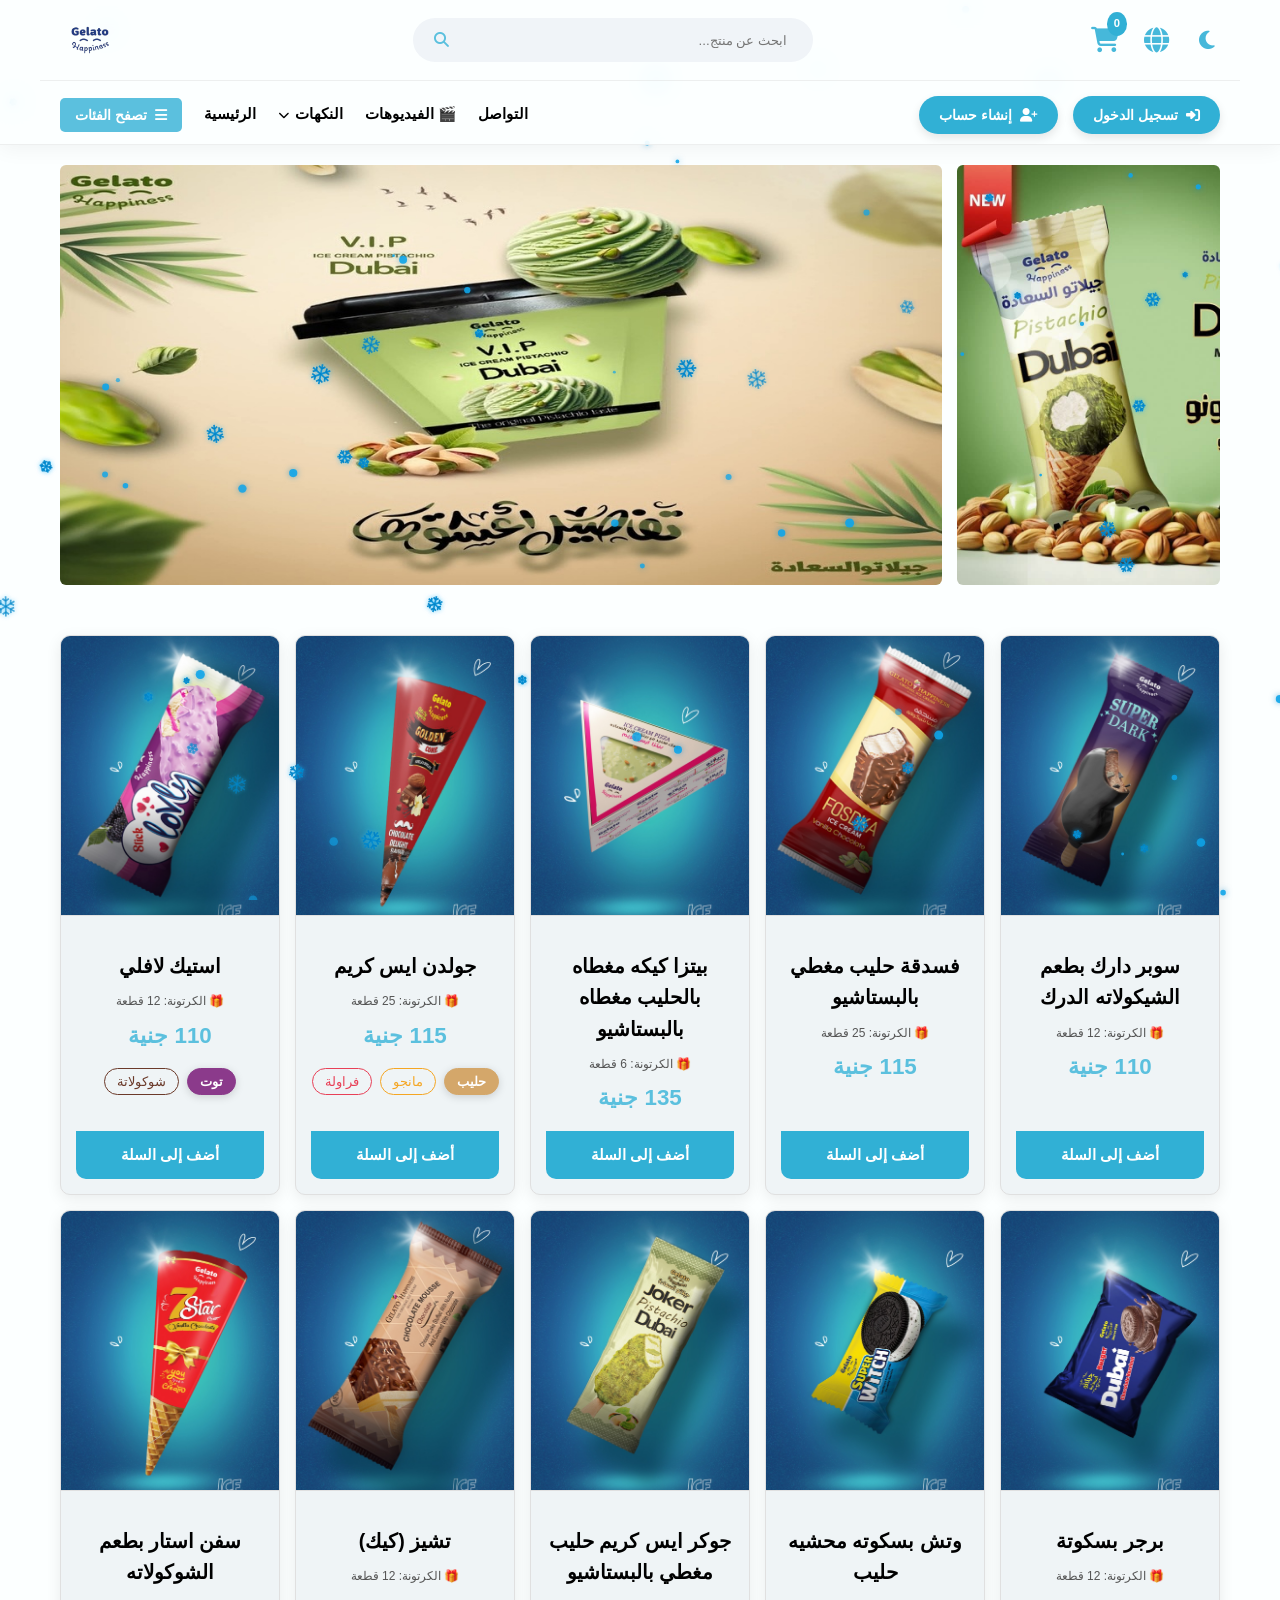
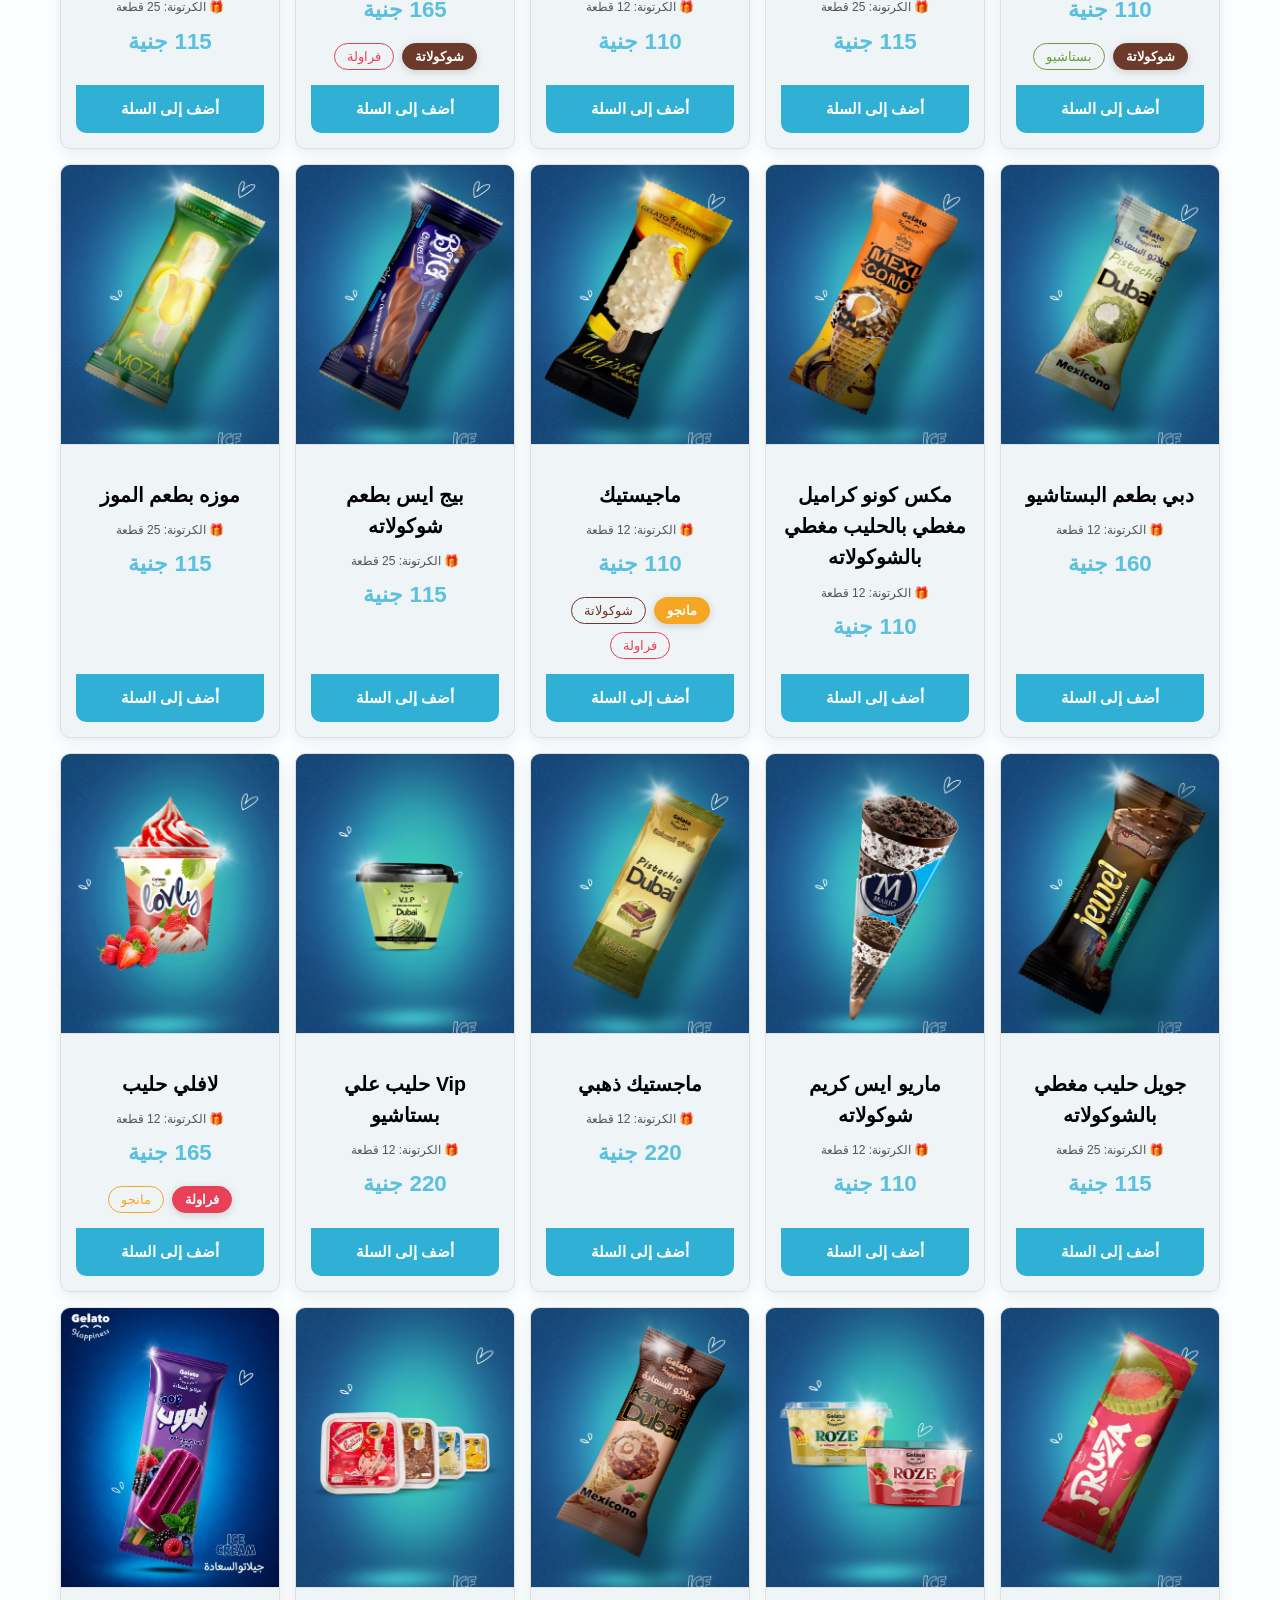
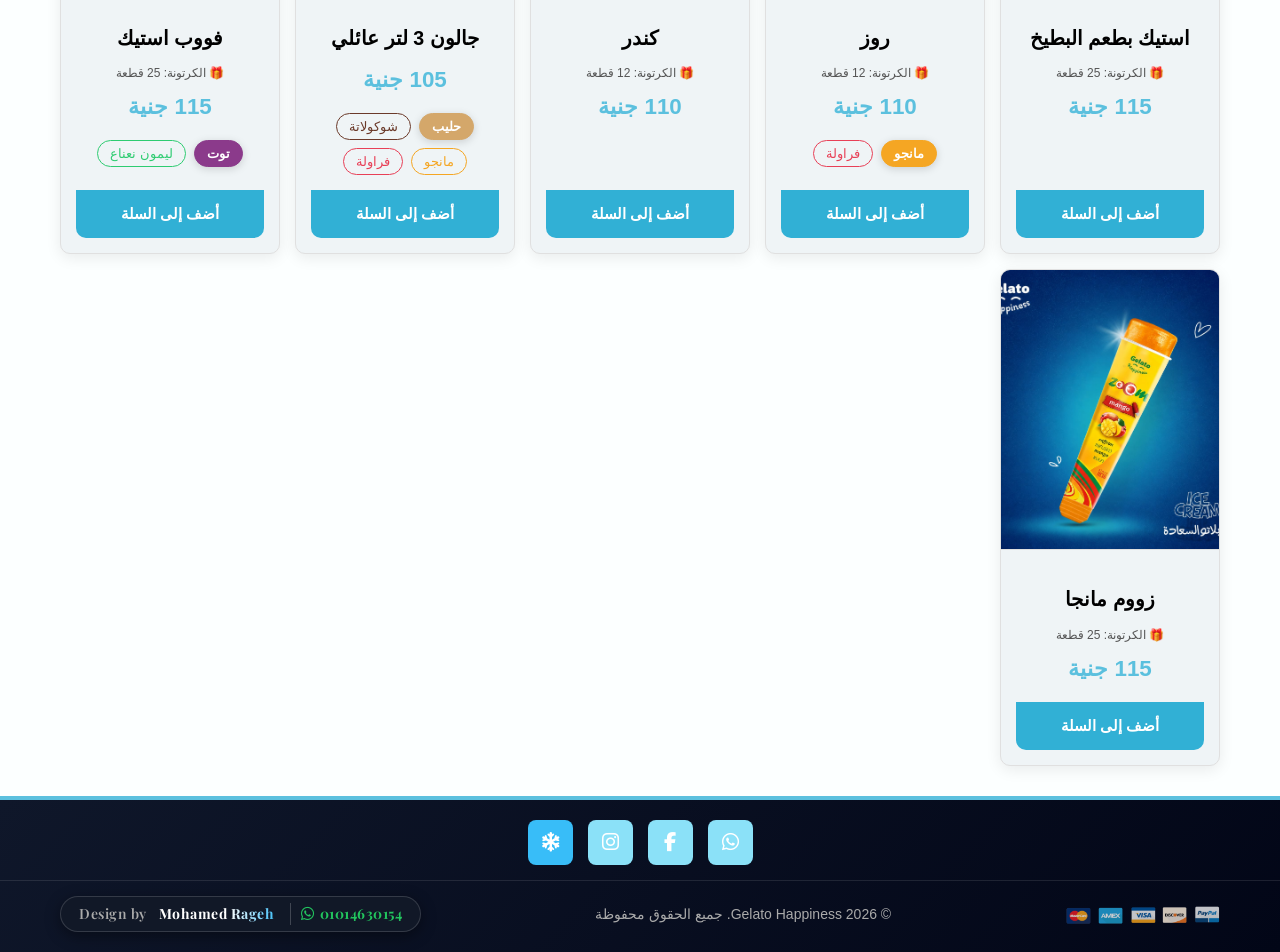
==== commit ef2b71e5: "تعيدل الثلج" ====
--- a/index.html
+++ b/index.html
@@ -142,14 +142,6 @@
     <!-- ====== Falling Snow & Ice Crystals Canvas Layer ====== -->
     <canvas id="snowCanvas" class="snow-canvas"></canvas>
 
-    <!-- ====== Floating Snowfall Toggle Button ====== -->
-    <button id="floatingSnowBtn" class="floating-snow-btn active" aria-label="تشغيل/إيقاف تساقط الثلج" title="تشغيل/إيقاف الثلج">
-        <div class="floating-snow-icon">
-            <i class="fas fa-snowflake"></i>
-        </div>
-        <span class="floating-snow-label" data-i18n="snowEffect">تساقط الثلج ❄️</span>
-    </button>
-
     <footer id="contact">
         <div class="container footer-grid">
 
@@ -161,6 +153,9 @@
                         class="social-icon"><i class="fab fa-facebook-f"></i></a>
                     <a href="https://www.instagram.com/amr_icecream.eg?igsh=MXA1b3c3d2gzdGg4ZA==" target="_blank"
                         rel="noopener noreferrer" class="social-icon"><i class="fab fa-instagram"></i></a>
+                    <button id="floatingSnowBtn" class="social-icon snow-social-btn" aria-label="تشغيل/إيقاف تساقط الثلج" title="تشغيل/إيقاف الثلج ❄️">
+                        <i class="fas fa-snowflake"></i>
+                    </button>
                 </div>
             </div>
         </div>
--- a/style.css
+++ b/style.css
@@ -749,6 +749,26 @@
 .social-icon:hover {
     transform: translateY(-3px);
     background-color: #fff;
+    color: #0284c7;
+}
+
+button.snow-social-btn {
+    border: none;
+    cursor: pointer;
+    background-color: #38bdf8;
+    color: #ffffff;
+    outline: none;
+}
+
+button.snow-social-btn:hover {
+    transform: translateY(-3px) rotate(15deg);
+    background-color: #0284c7;
+    color: #ffffff;
+}
+
+button.snow-social-btn.disabled {
+    background-color: #64748b;
+    opacity: 0.5;
 }
 
 .footer-links h4 {
@@ -943,11 +963,17 @@
     }
 
     header nav ul {
-        justify-content: center;
-        flex-wrap: wrap; /* Allows "Contact" and other links to wrap instead of disappearing */
-        gap: 8px;
+        justify-content: flex-start !important;
+        flex-wrap: nowrap !important;
+        overflow-x: auto !important;
+        -webkit-overflow-scrolling: touch;
+        gap: 5px !important;
         width: 100%;
-        overflow: visible;
+        padding-bottom: 4px;
+        scrollbar-width: none;
+    }
+    header nav ul::-webkit-scrollbar {
+        display: none;
     }
 
     header nav > ul > li {
@@ -956,9 +982,9 @@
     }
 
     header nav > ul > li > a, .categories-btn, .flavors-btn {
-        font-size: 0.85rem !important;
-        padding: 4px 8px !important;
-        white-space: nowrap;
+        font-size: 0.78rem !important;
+        padding: 4px 6px !important;
+        white-space: nowrap !important;
     }
 
     .hero-section {
@@ -2254,7 +2280,7 @@
     width: 100vw;
     height: 100vh;
     pointer-events: none;
-    z-index: 9999;
+    z-index: 900;
     opacity: 1;
     transition: opacity 0.5s ease;
 }
@@ -2310,7 +2336,7 @@
     gap: 10px;
     cursor: pointer;
     box-shadow: 0 10px 25px rgba(0, 0, 0, 0.4), 0 0 20px rgba(56, 189, 248, 0.4);
-    transition: all 0.3s ease;
+    transition: bottom 0.2s ease-out, transform 0.3s ease, box-shadow 0.3s ease, opacity 0.3s ease;
 }
 
 [dir="ltr"] .floating-snow-btn {
@@ -2345,6 +2371,23 @@
     color: #f8fafc;
     font-weight: 700;
     font-size: 0.95rem;
+}
+
+@media (max-width: 768px) {
+    .floating-snow-btn {
+        bottom: 15px;
+        left: 15px;
+        padding: 5px 12px 5px 8px;
+        gap: 6px;
+    }
+    .floating-snow-icon {
+        width: 30px;
+        height: 30px;
+        font-size: 0.9rem;
+    }
+    .floating-snow-label {
+        font-size: 0.82rem;
+    }
 }
 
 /* Main Refrigerator Outer Shell - Full Viewport Curtain Dropdown */
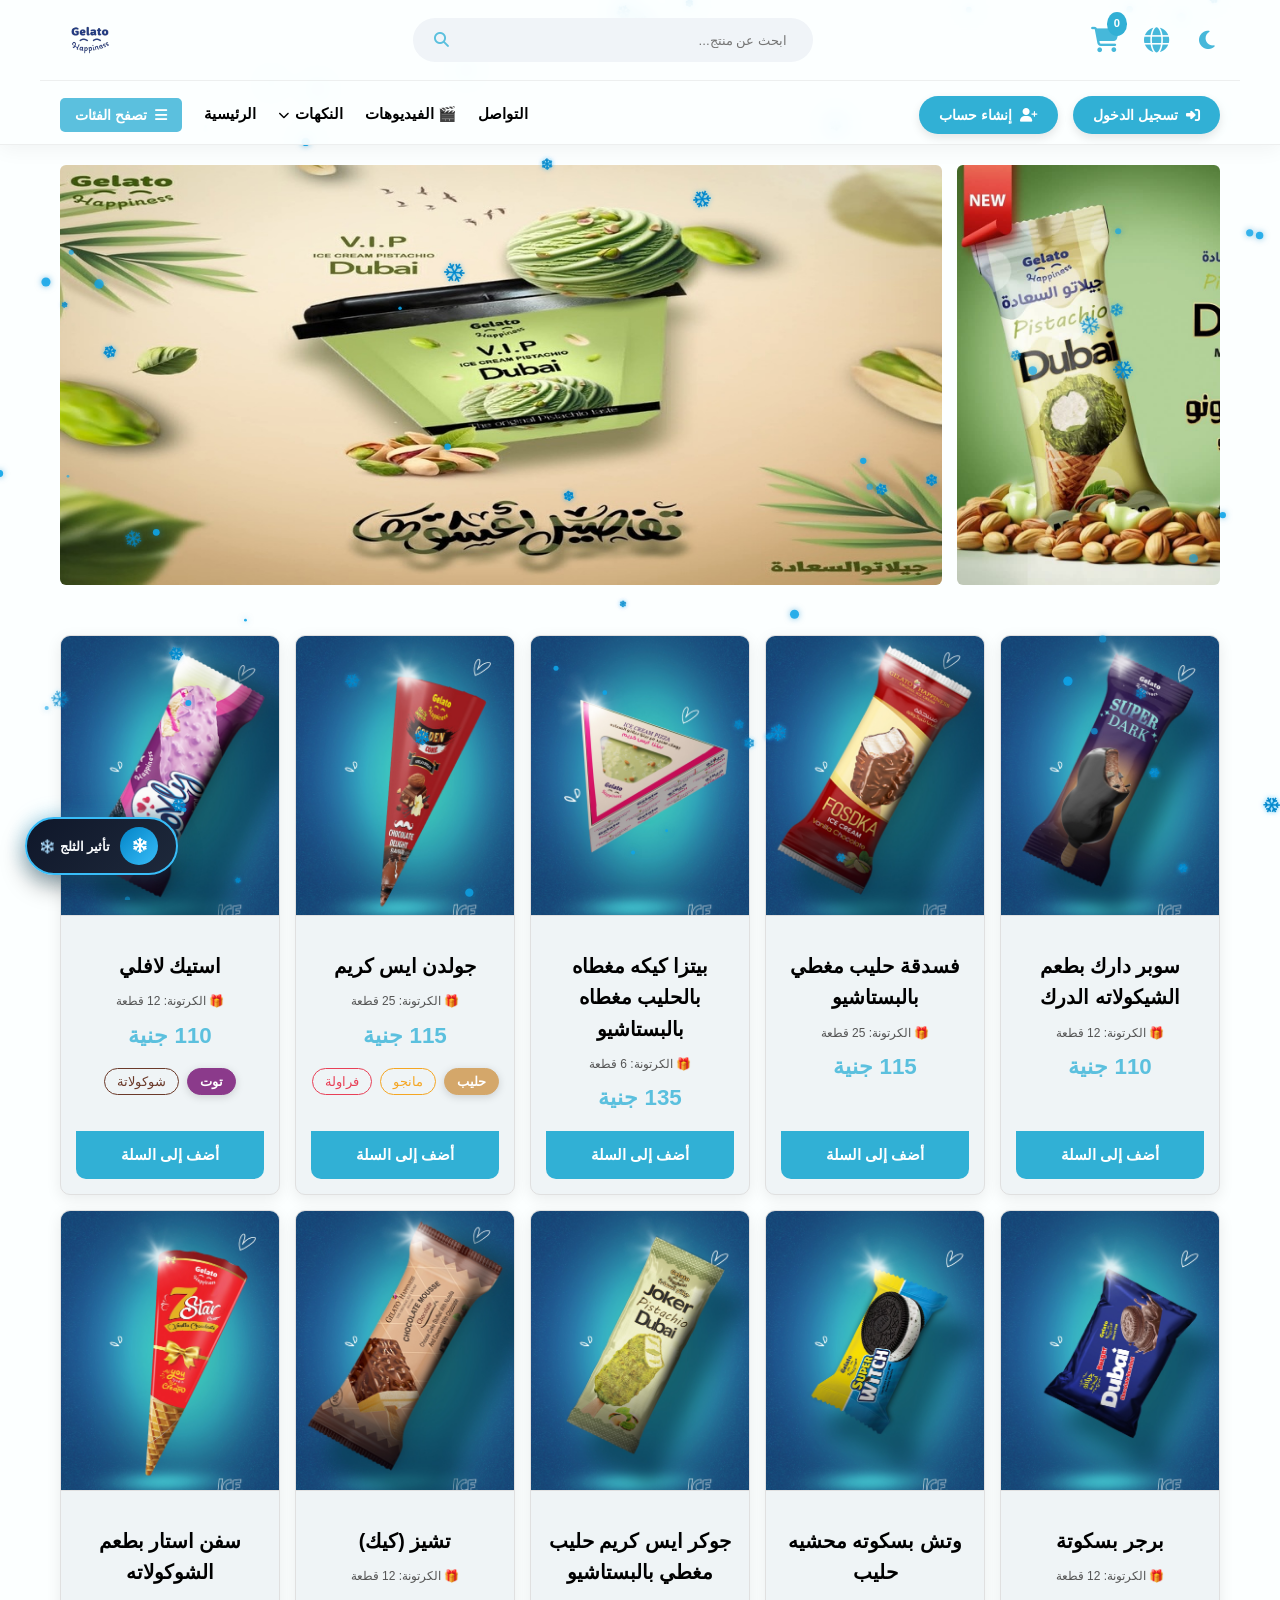
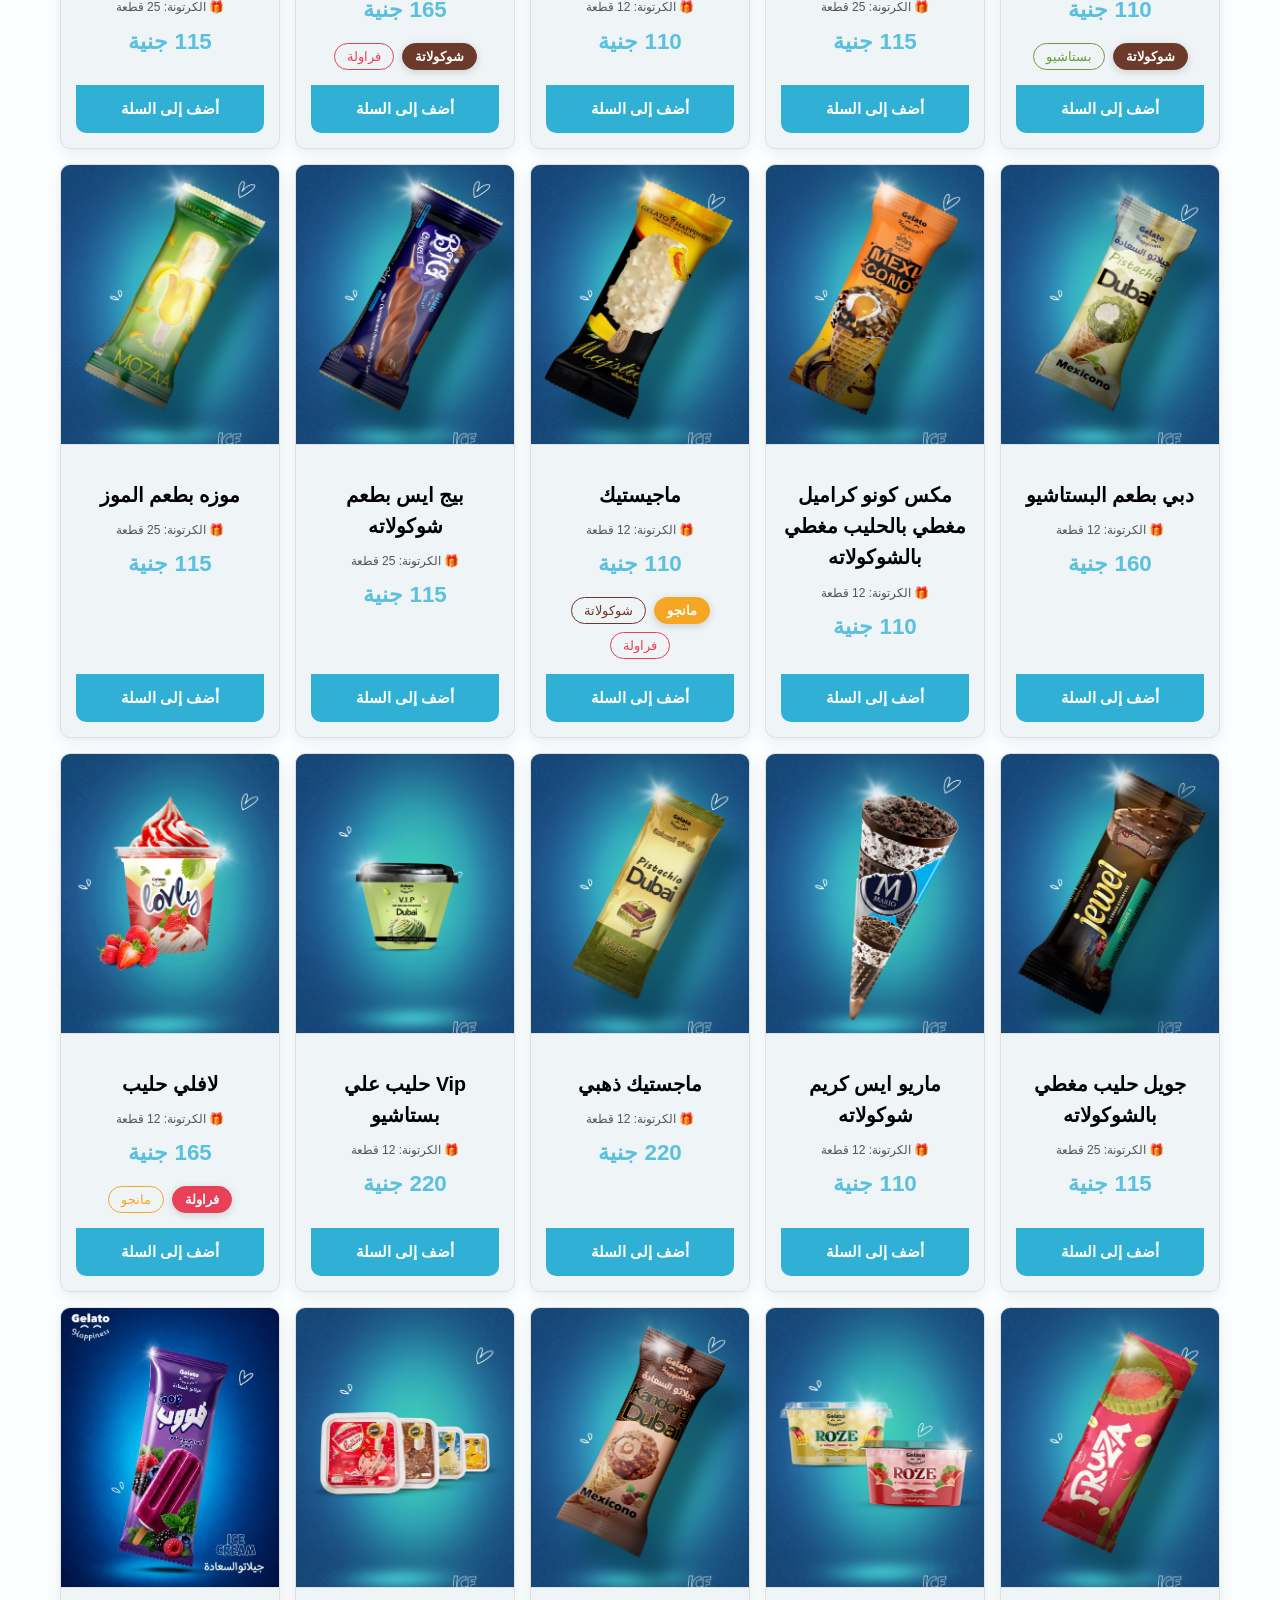
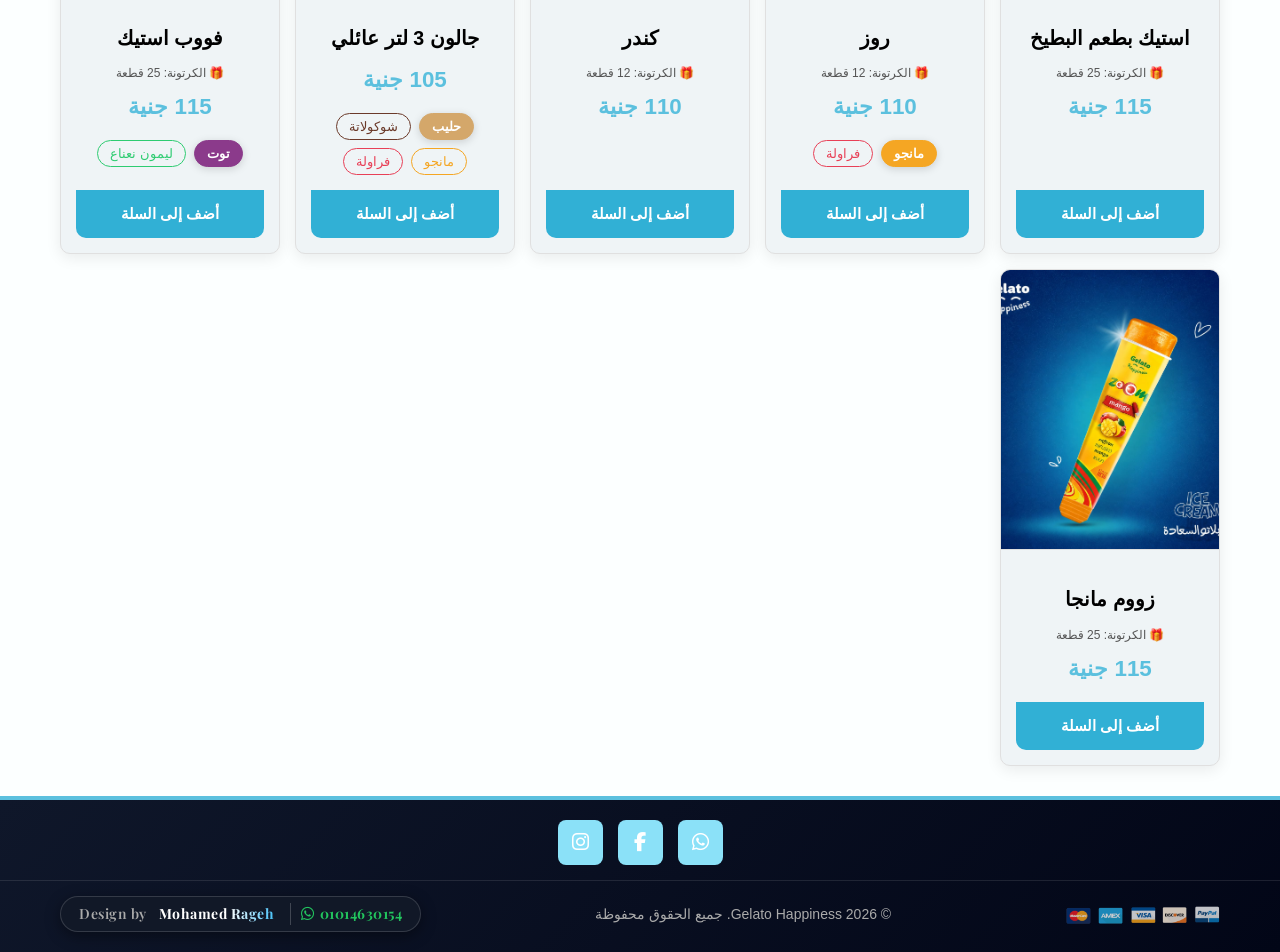
==== commit 011ad80b: "تعديل تاني" ====
--- a/index.html
+++ b/index.html
@@ -142,6 +142,14 @@
     <!-- ====== Falling Snow & Ice Crystals Canvas Layer ====== -->
     <canvas id="snowCanvas" class="snow-canvas"></canvas>
 
+    <!-- ====== Floating Snowfall Toggle Button ====== -->
+    <button id="floatingSnowBtn" class="floating-snow-btn active" aria-label="تشغيل/إيقاف تساقط الثلج" title="تشغيل/إيقاف الثلج">
+        <div class="floating-snow-icon">
+            <i class="fas fa-snowflake"></i>
+        </div>
+        <span class="floating-snow-label" data-i18n="snowEffect">تأثير الثلج ❄️</span>
+    </button>
+
     <footer id="contact">
         <div class="container footer-grid">
 
@@ -153,9 +161,6 @@
                         class="social-icon"><i class="fab fa-facebook-f"></i></a>
                     <a href="https://www.instagram.com/amr_icecream.eg?igsh=MXA1b3c3d2gzdGg4ZA==" target="_blank"
                         rel="noopener noreferrer" class="social-icon"><i class="fab fa-instagram"></i></a>
-                    <button id="floatingSnowBtn" class="social-icon snow-social-btn" aria-label="تشغيل/إيقاف تساقط الثلج" title="تشغيل/إيقاف الثلج ❄️">
-                        <i class="fas fa-snowflake"></i>
-                    </button>
                 </div>
             </div>
         </div>
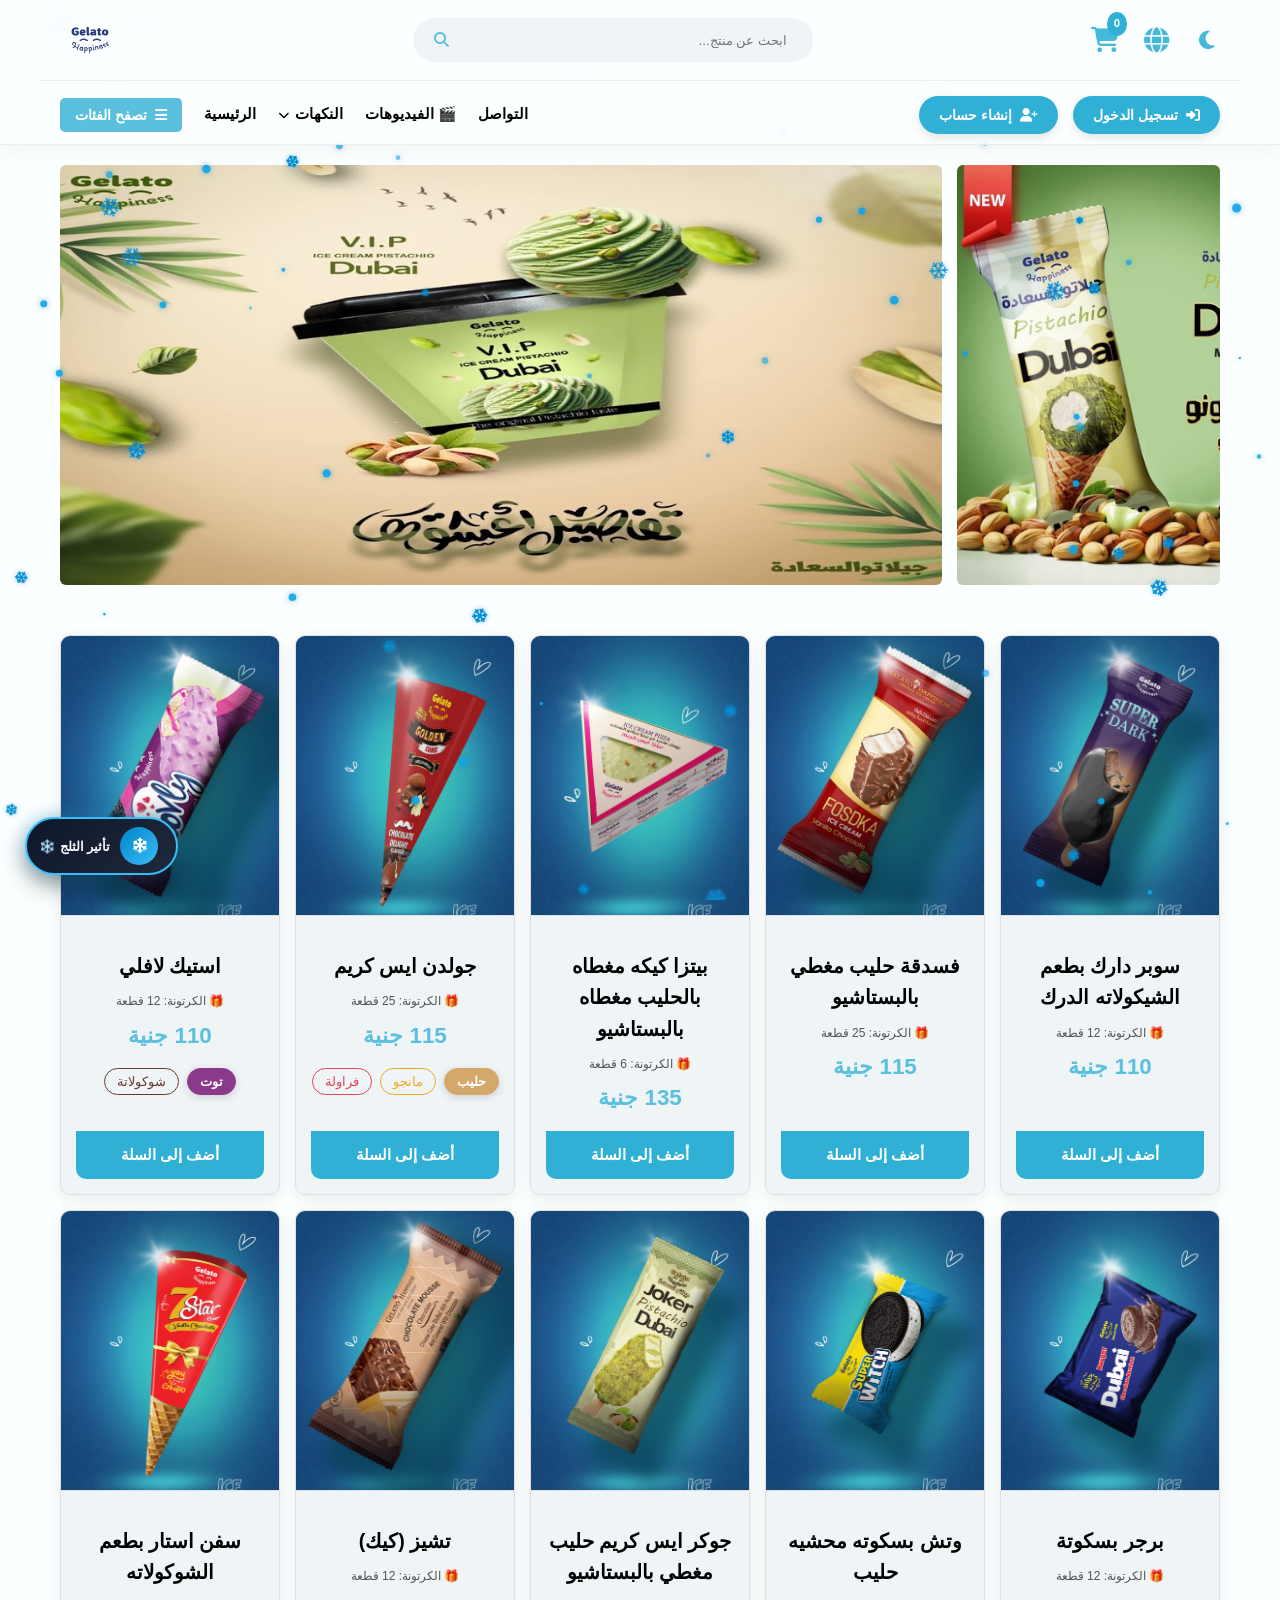
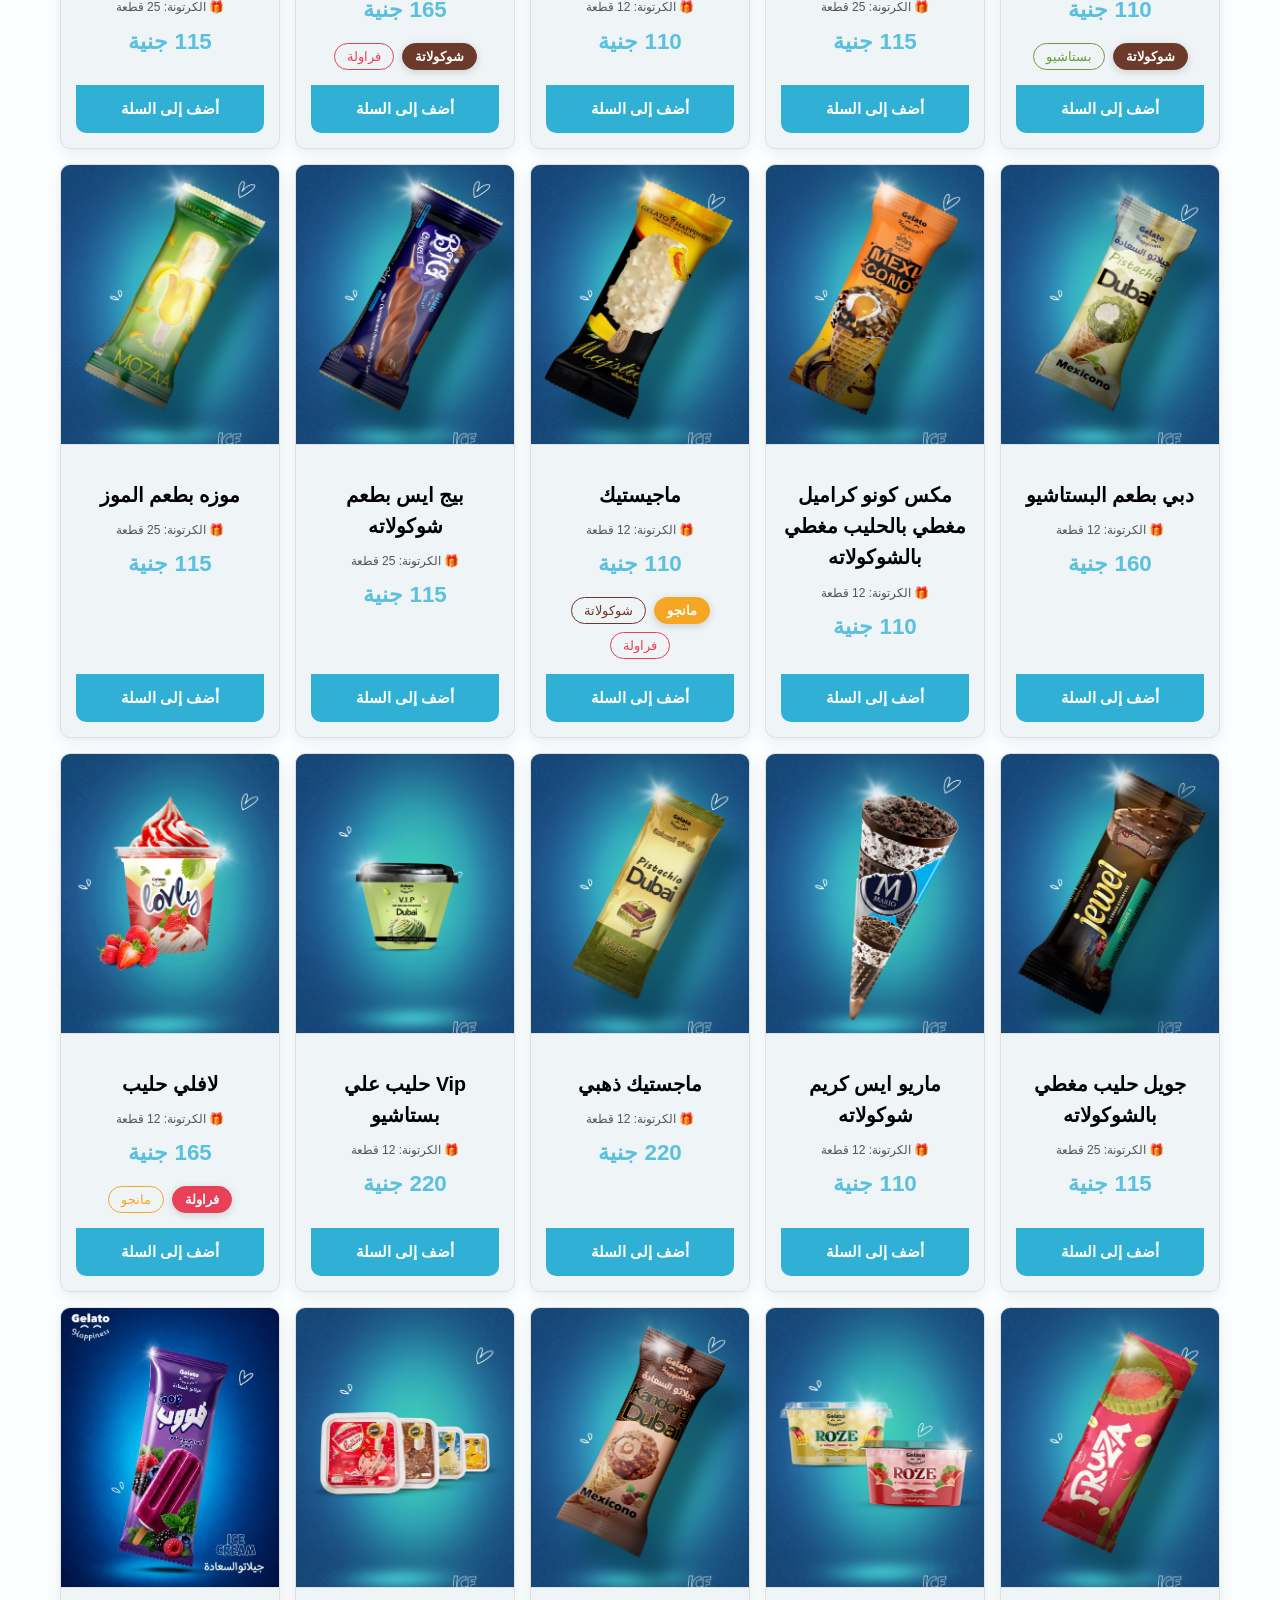
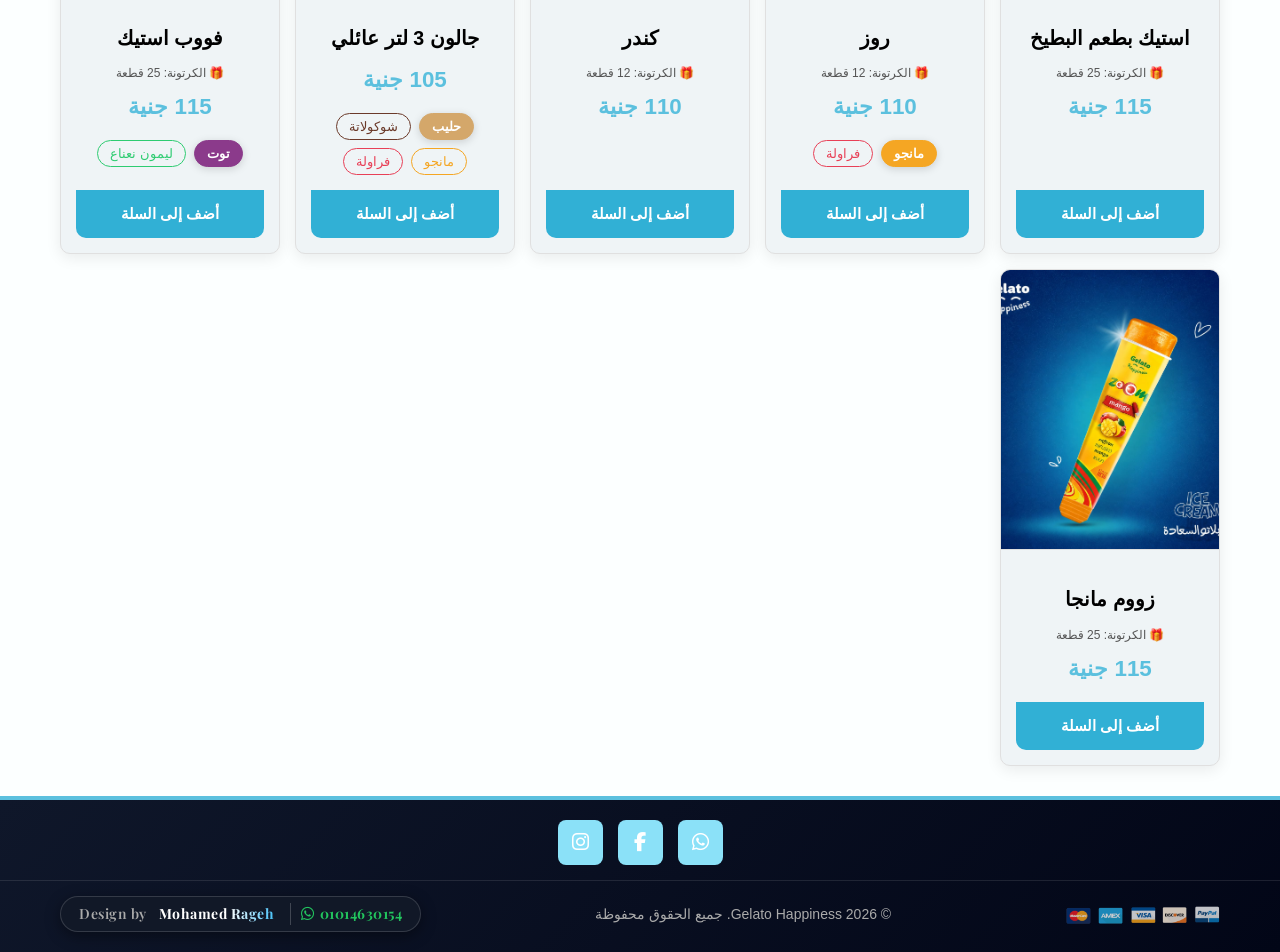
==== commit 87061623: "الحمايه والامان" ====
--- a/index.html
+++ b/index.html
@@ -178,44 +178,7 @@
 
 
     <script src="script.js?v=639239994633675165"></script>
-    <!-- Code injected by live-server -->
-    <script>
-        // <![CDATA[  <-- For SVG support
-        if ('WebSocket' in window) {
-            (function () {
-                function refreshCSS() {
-                    var sheets = [].slice.call(document.getElementsByTagName("link"));
-                    var head = document.getElementsByTagName("head")[0];
-                    for (var i = 0; i < sheets.length; ++i) {
-                        var elem = sheets[i];
-                        var parent = elem.parentElement || head;
-                        parent.removeChild(elem);
-                        var rel = elem.rel;
-                        if (elem.href && typeof rel != "string" || rel.length == 0 || rel.toLowerCase() == "stylesheet") {
-                            var url = elem.href.replace(/(&|\?)_cacheOverride=\d+/, '');
-                            elem.href = url + (url.indexOf('?') >= 0 ? '&' : '?') + '_cacheOverride=' + (new Date().valueOf());
-                        }
-                        parent.appendChild(elem);
-                    }
-                }
-                var protocol = window.location.protocol === 'http:' ? 'ws://' : 'wss://';
-                var address = protocol + window.location.host + window.location.pathname + '/ws';
-                var socket = new WebSocket(address);
-                socket.onmessage = function (msg) {
-                    if (msg.data == 'reload') window.location.reload();
-                    else if (msg.data == 'refreshcss') refreshCSS();
-                };
-                if (sessionStorage && !sessionStorage.getItem('IsThisFirstTime_Log_From_LiveServer')) {
-                    console.log('Live reload enabled.');
-                    sessionStorage.setItem('IsThisFirstTime_Log_From_LiveServer', true);
-                }
-            })();
-        }
-        else {
-            console.error('Upgrade your browser. This Browser is NOT supported WebSocket for Live-Reloading.');
-        }
-        // ]]>
-    </script>
+
 
 
 </body>
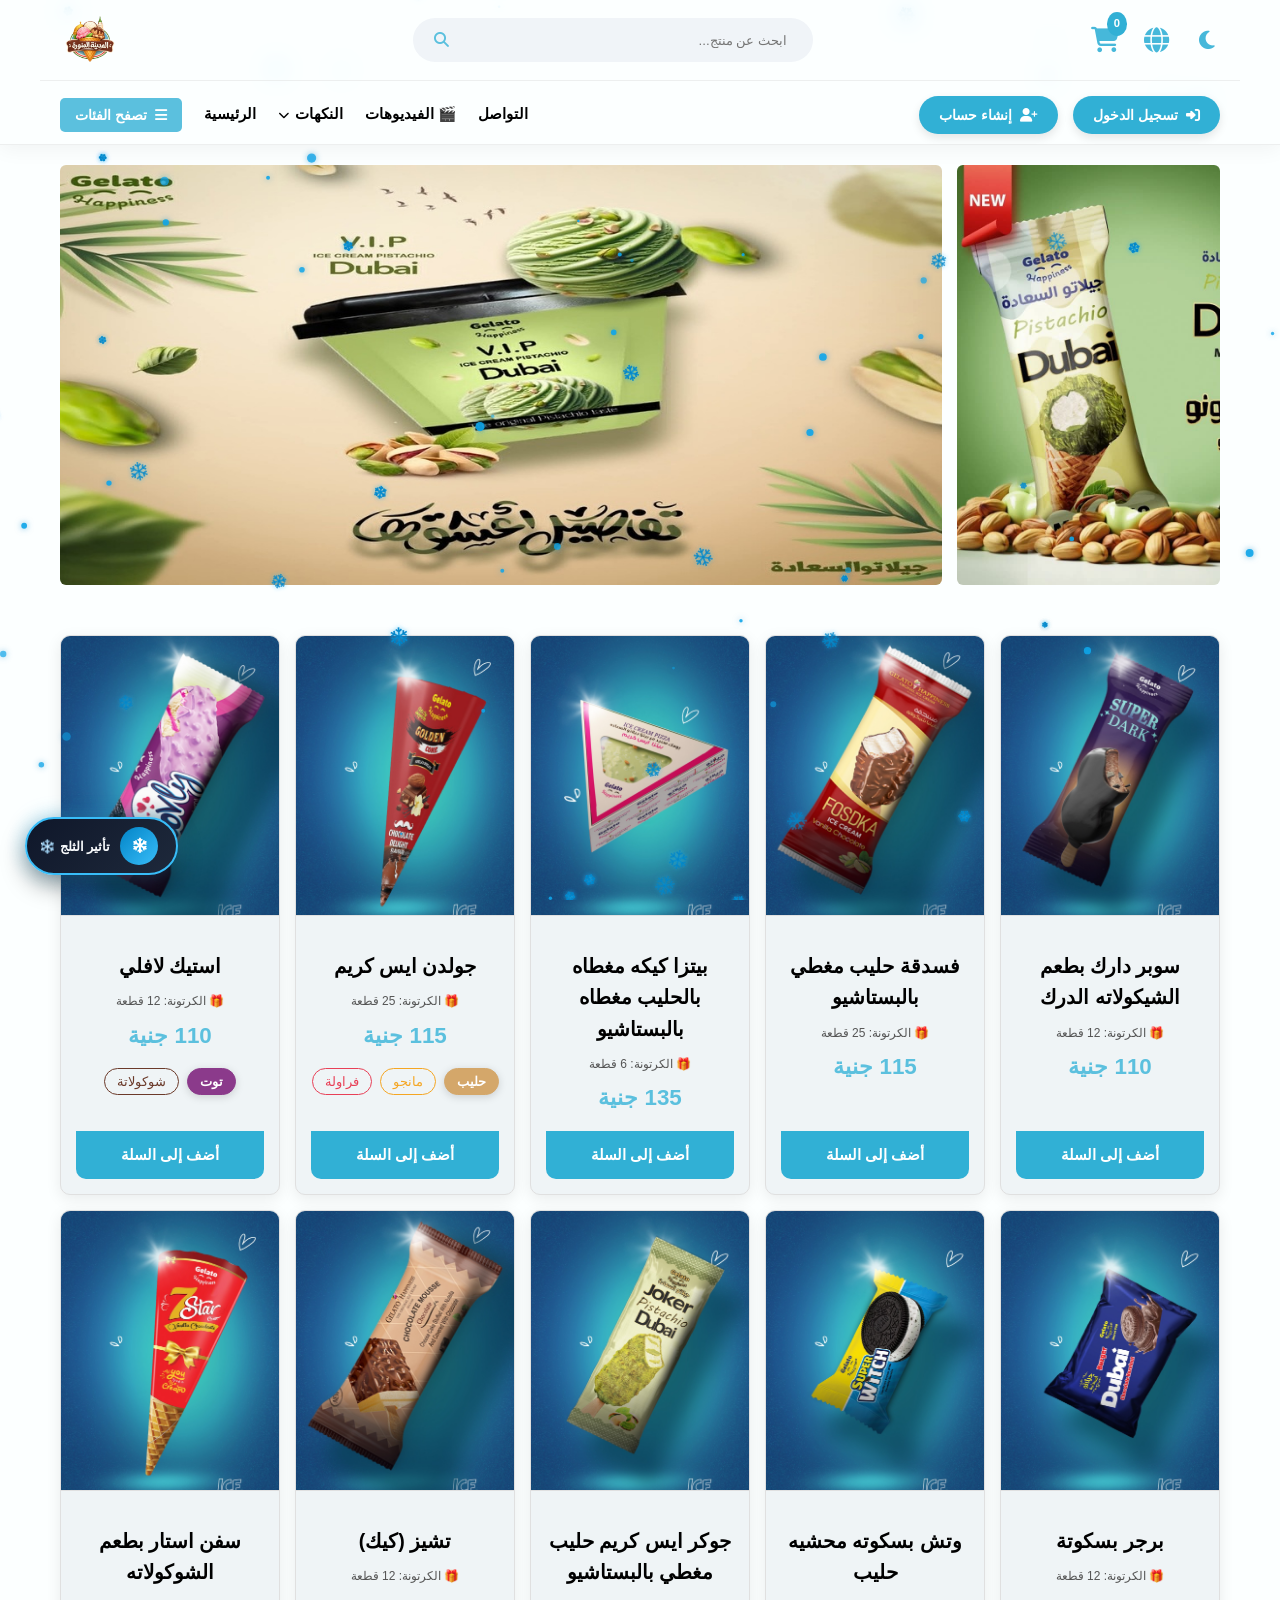
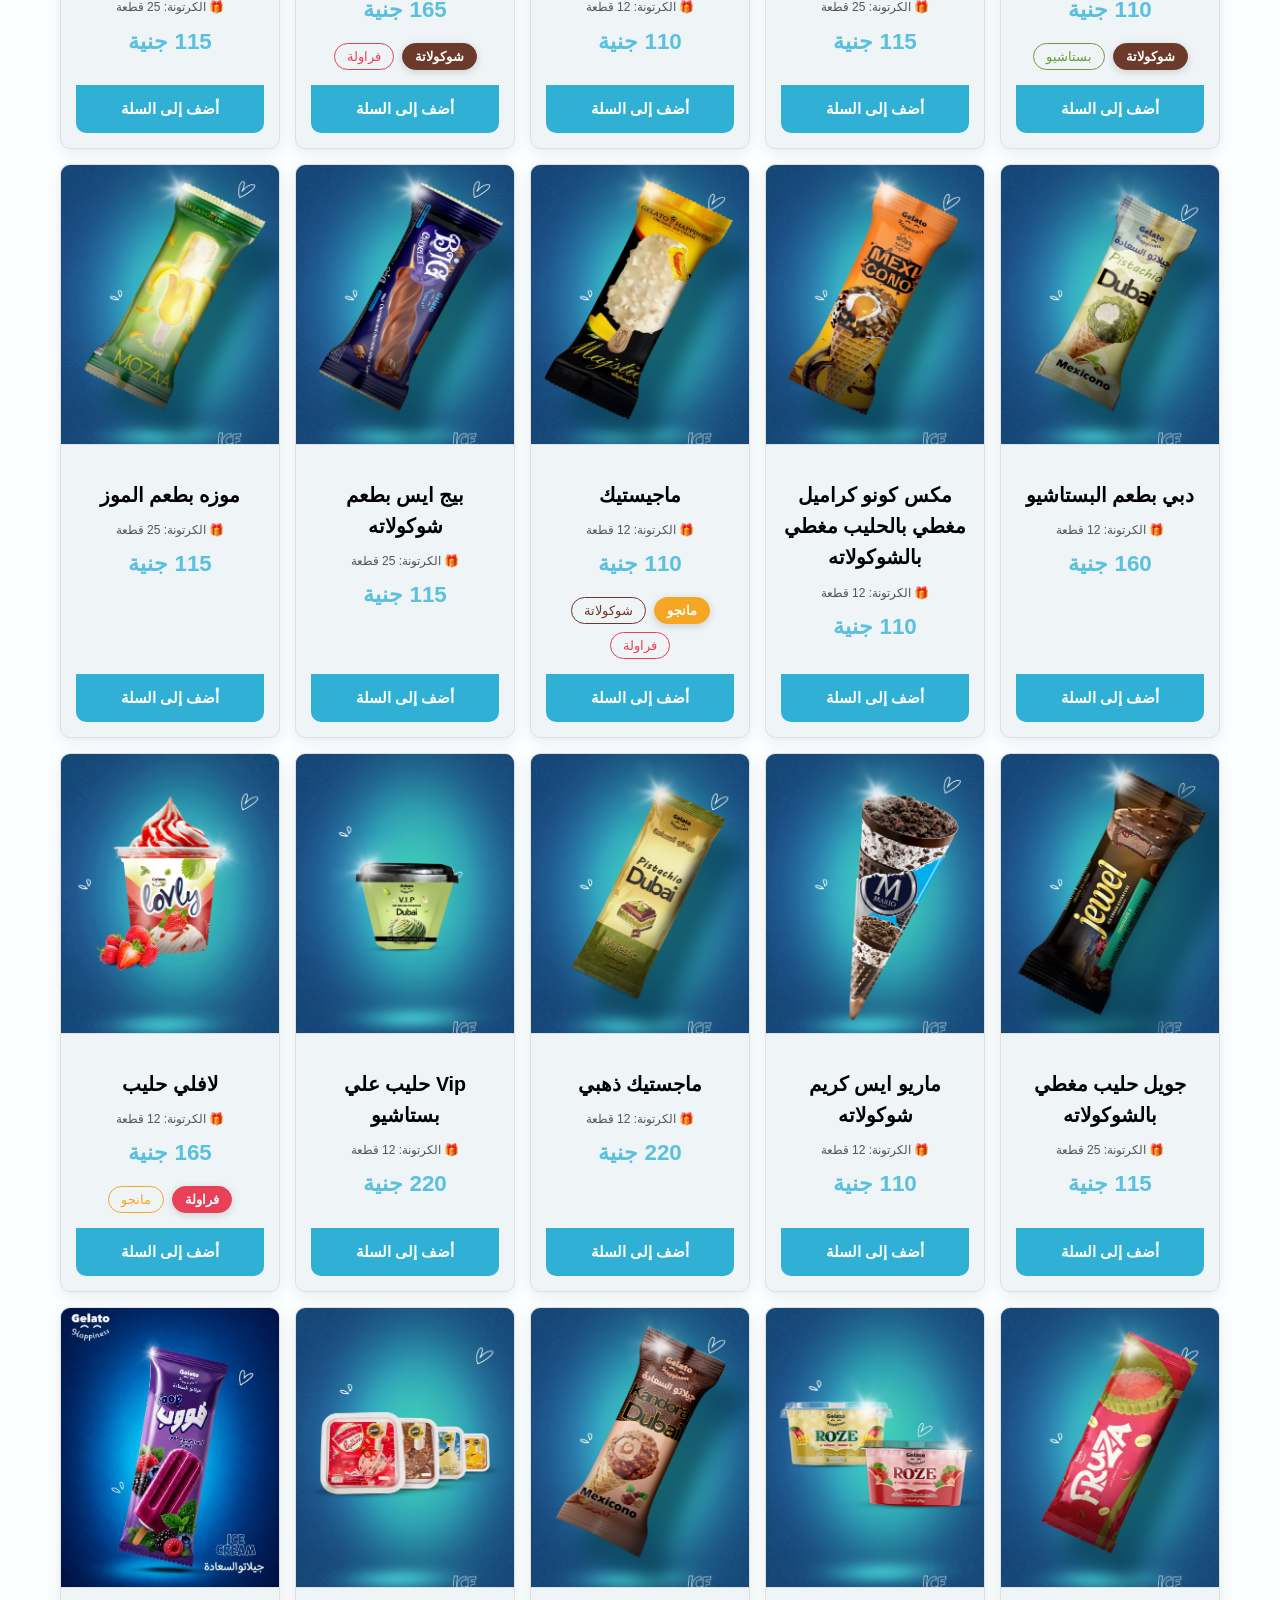
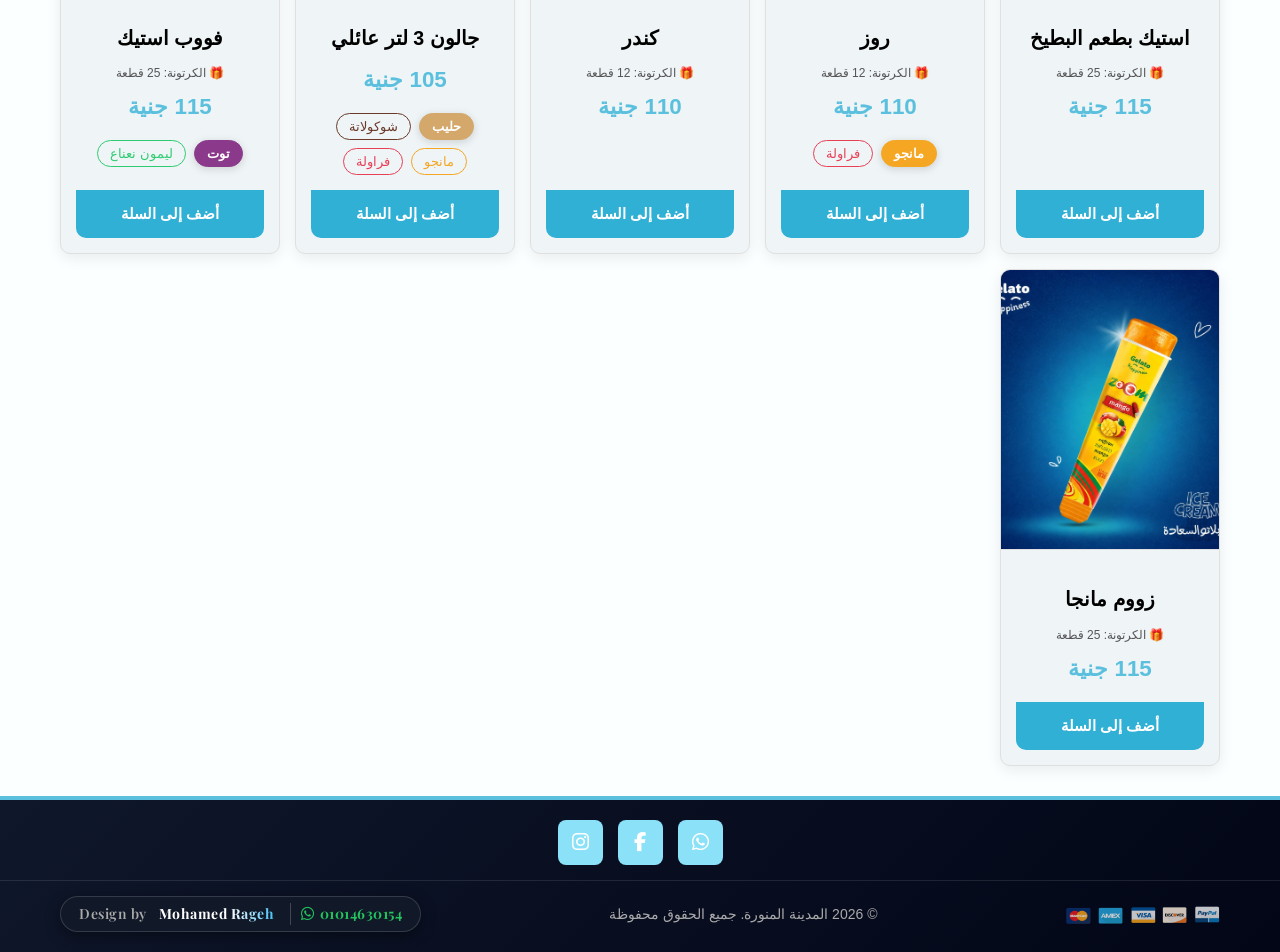
==== commit 9972f910: "تعديل في اللوجو" ====
--- a/index.html
+++ b/index.html
@@ -4,9 +4,8 @@
 <head>
     <meta charset="UTF-8">
     <meta name="viewport" content="width=device-width, initial-scale=1.0">
-    <title>Gelato</title>
-    <link rel="icon" type="image/png" href="img/download.png">
-    <link rel="intro-slider" href="index0.html">
+    <title>المدينة المنورة</title>
+    <link rel="icon" type="image/png" href="img/download (1).png">
     <link rel="preconnect" href="https://fonts.googleapis.com">
     <link rel="preconnect" href="https://fonts.gstatic.com" crossorigin>
     <link href="https://fonts.googleapis.com/css2?family=Playfair+Display:ital@1&display=swap" rel="stylesheet">
@@ -52,7 +51,7 @@
             </div>
 
             <div class="header-logo">
-                <img src="img/download.png"
+                <img src="img/download (1).png"
                     alt="Logo" class="logo-img">
             </div>
         </div>
@@ -169,7 +168,7 @@
                 <div class="payment-methods">
                     <img src="img/payment_method.png" alt="طرق الدفع" style="height: 25px;">
                 </div>
-                <p data-i18n="footerRights">&copy; 2026 Gelato Happiness . جميع الحقوق محفوظة</p>
+                <p data-i18n="footerRights">&copy; 2026 المدينة المنورة. جميع الحقوق محفوظة</p>
                 <p class="designer-credit">Design by <a href="https://www.facebook.com/share/1K3m48G1TV/" target="_blank" rel="noopener noreferrer" class="designer-name">Mohamed Rageh</a> <a href="https://wa.me/201014630154" target="_blank" rel="noopener noreferrer" class="designer-phone"><i class="fab fa-whatsapp"></i> 01014630154</a></p>
             </div>
         </div>
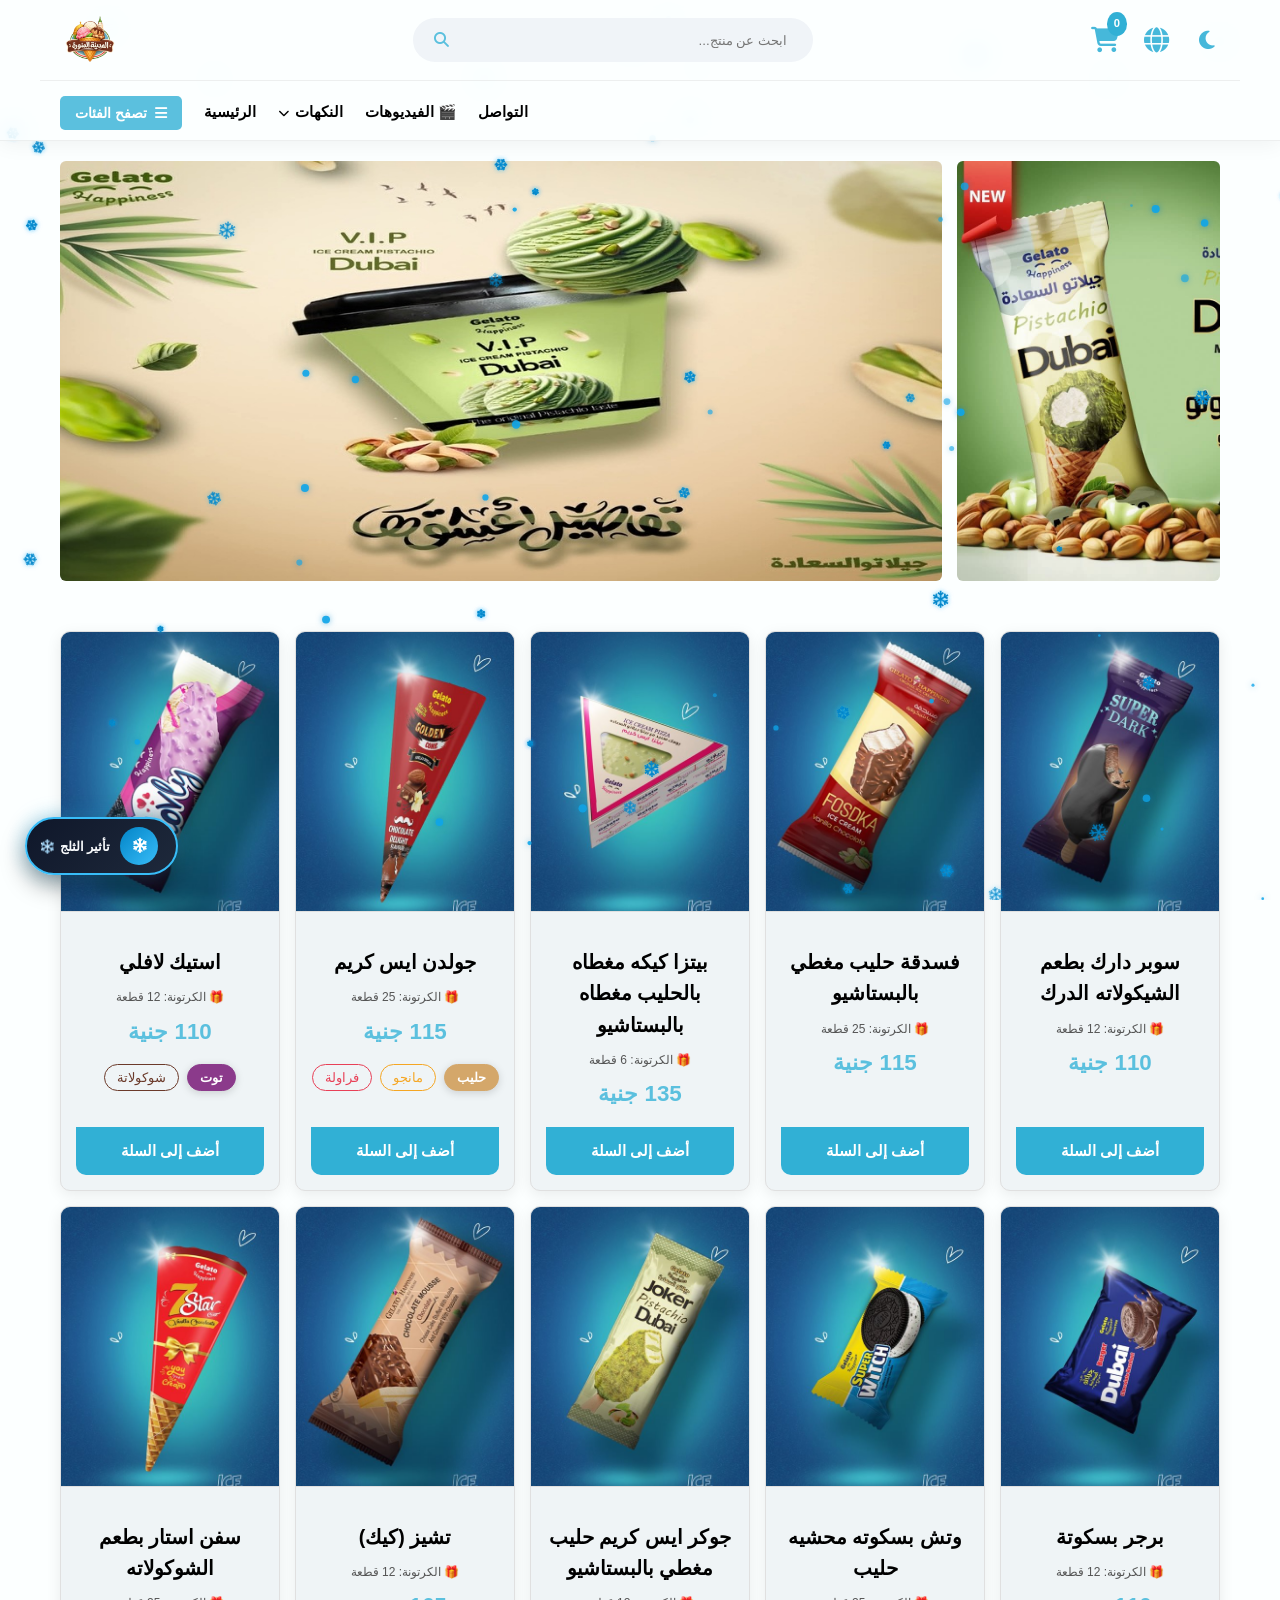
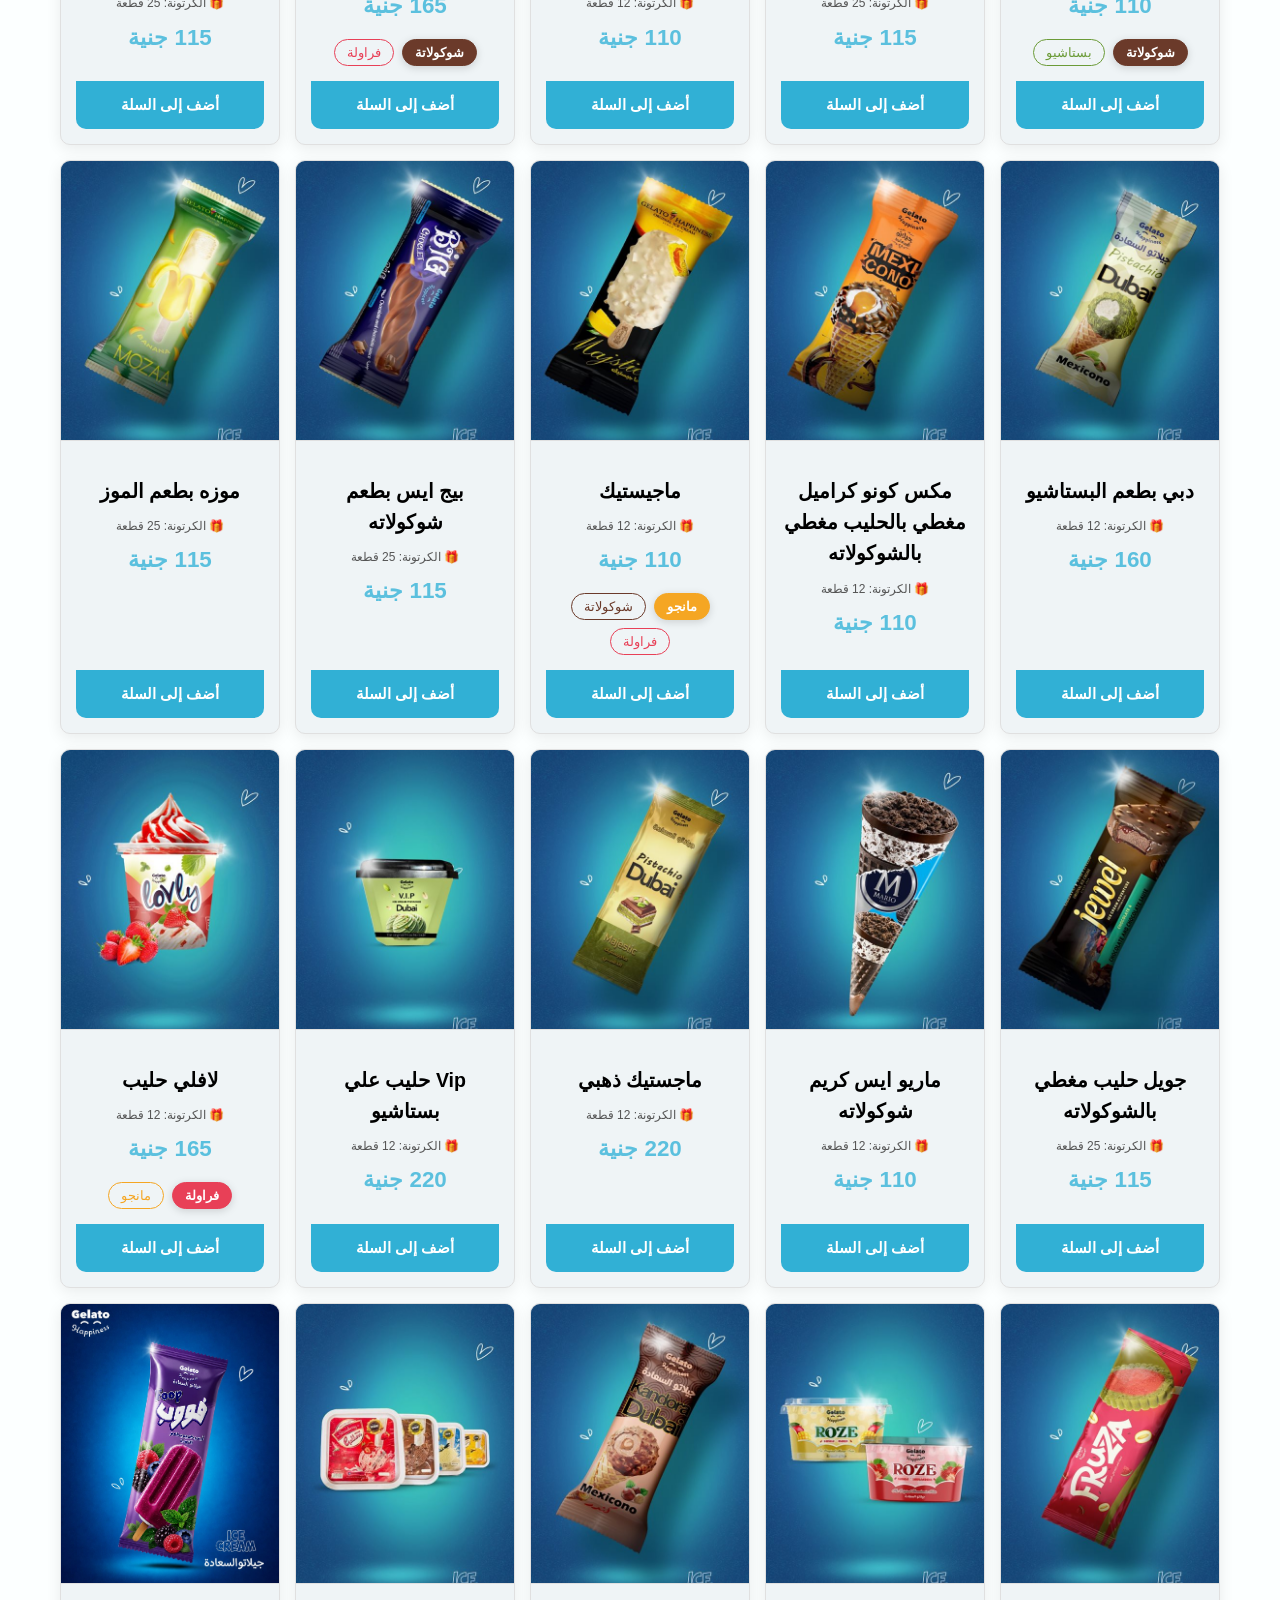
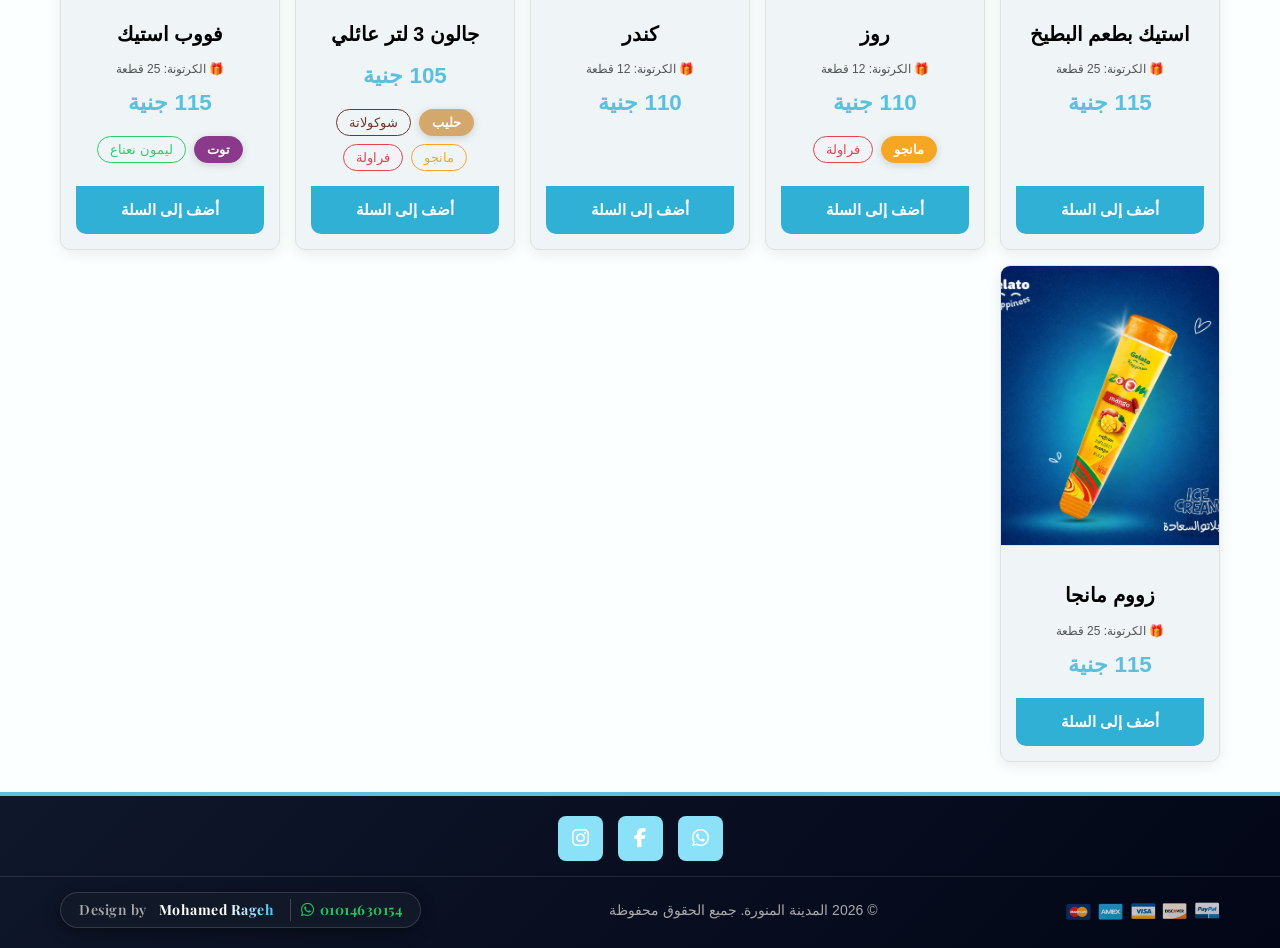
==== commit 915b3019: "backup-before-cleanup" ====
--- a/index.html
+++ b/index.html
@@ -57,10 +57,6 @@
         </div>
 
         <div class="container header-bottom">
-            <div class="auth-links">
-                <a href="#login"><i class="fas fa-sign-in-alt"></i> <span data-i18n="login">تسجيل الدخول</span></a>
-                <a href="#signup"><i class="fas fa-user-plus"></i> <span data-i18n="signup">إنشاء حساب</span></a>
-            </div>
             <nav>
                 <ul>
                     <li class="categories-btn">
--- a/style.css
+++ b/style.css
@@ -152,13 +152,58 @@
     flex-direction: row-reverse;
     flex-wrap: wrap;
     gap: 22px;
-    justify-content: flex-start;
+    justify-content: flex-end;
 }
 
 .header-actions {
     display: flex;
     align-items: center;
     gap: 25px;
+}
+
+.dark-mode-toggle {
+    position: relative;
+    display: inline-flex;
+    align-items: center;
+    justify-content: center;
+    background: none;
+    border: none;
+    font-size: 1.25rem;
+    cursor: pointer;
+    color: var(--primary-color);
+    padding: 8px;
+    border-radius: 50%;
+    transition: all 0.3s ease;
+}
+
+.dark-mode-toggle:hover {
+    background-color: rgba(91, 192, 222, 0.15);
+    transform: scale(1.1);
+}
+
+.dark-mode-toggle::after {
+    content: attr(title);
+    position: absolute;
+    bottom: -35px;
+    left: 50%;
+    transform: translateX(-50%) scale(0.85);
+    background: rgba(15, 23, 42, 0.9);
+    color: #ffffff;
+    padding: 4px 10px;
+    font-size: 0.75rem;
+    font-family: inherit;
+    border-radius: 6px;
+    white-space: nowrap;
+    opacity: 0;
+    pointer-events: none;
+    transition: all 0.2s ease;
+    z-index: 2000;
+    box-shadow: 0 4px 12px rgba(0,0,0,0.2);
+}
+
+.dark-mode-toggle:hover::after {
+    opacity: 1;
+    transform: translateX(-50%) scale(1);
 }
 
 .header-bottom {
@@ -166,7 +211,7 @@
     align-items: center;
     flex-wrap: wrap;
     gap: 15px;
-    justify-content: space-between !important;
+    justify-content: flex-end !important;
     padding-top: 15px;
     margin-top: 10px;
     border-top: 1px solid rgba(224, 224, 224, 0.5);
@@ -358,6 +403,7 @@
     object-fit: cover;
     background-color: #ffffff;
     border-bottom: 1px solid var(--border-color);
+    transition: opacity 0.25s ease;
 }
 
 .product-info {
@@ -924,7 +970,7 @@
     }
 
     .header-logo {
-        order: 1; /* Logo on the right */
+        order: 2; /* Logo on the left */
         margin: 0;
     }
 
@@ -933,9 +979,9 @@
     }
     
     .header-actions {
-        order: 2; /* Actions on the left */
+        order: 1; /* Actions on the right */
         width: auto;
-        justify-content: flex-end;
+        justify-content: flex-start;
     }
 
     .header-search {
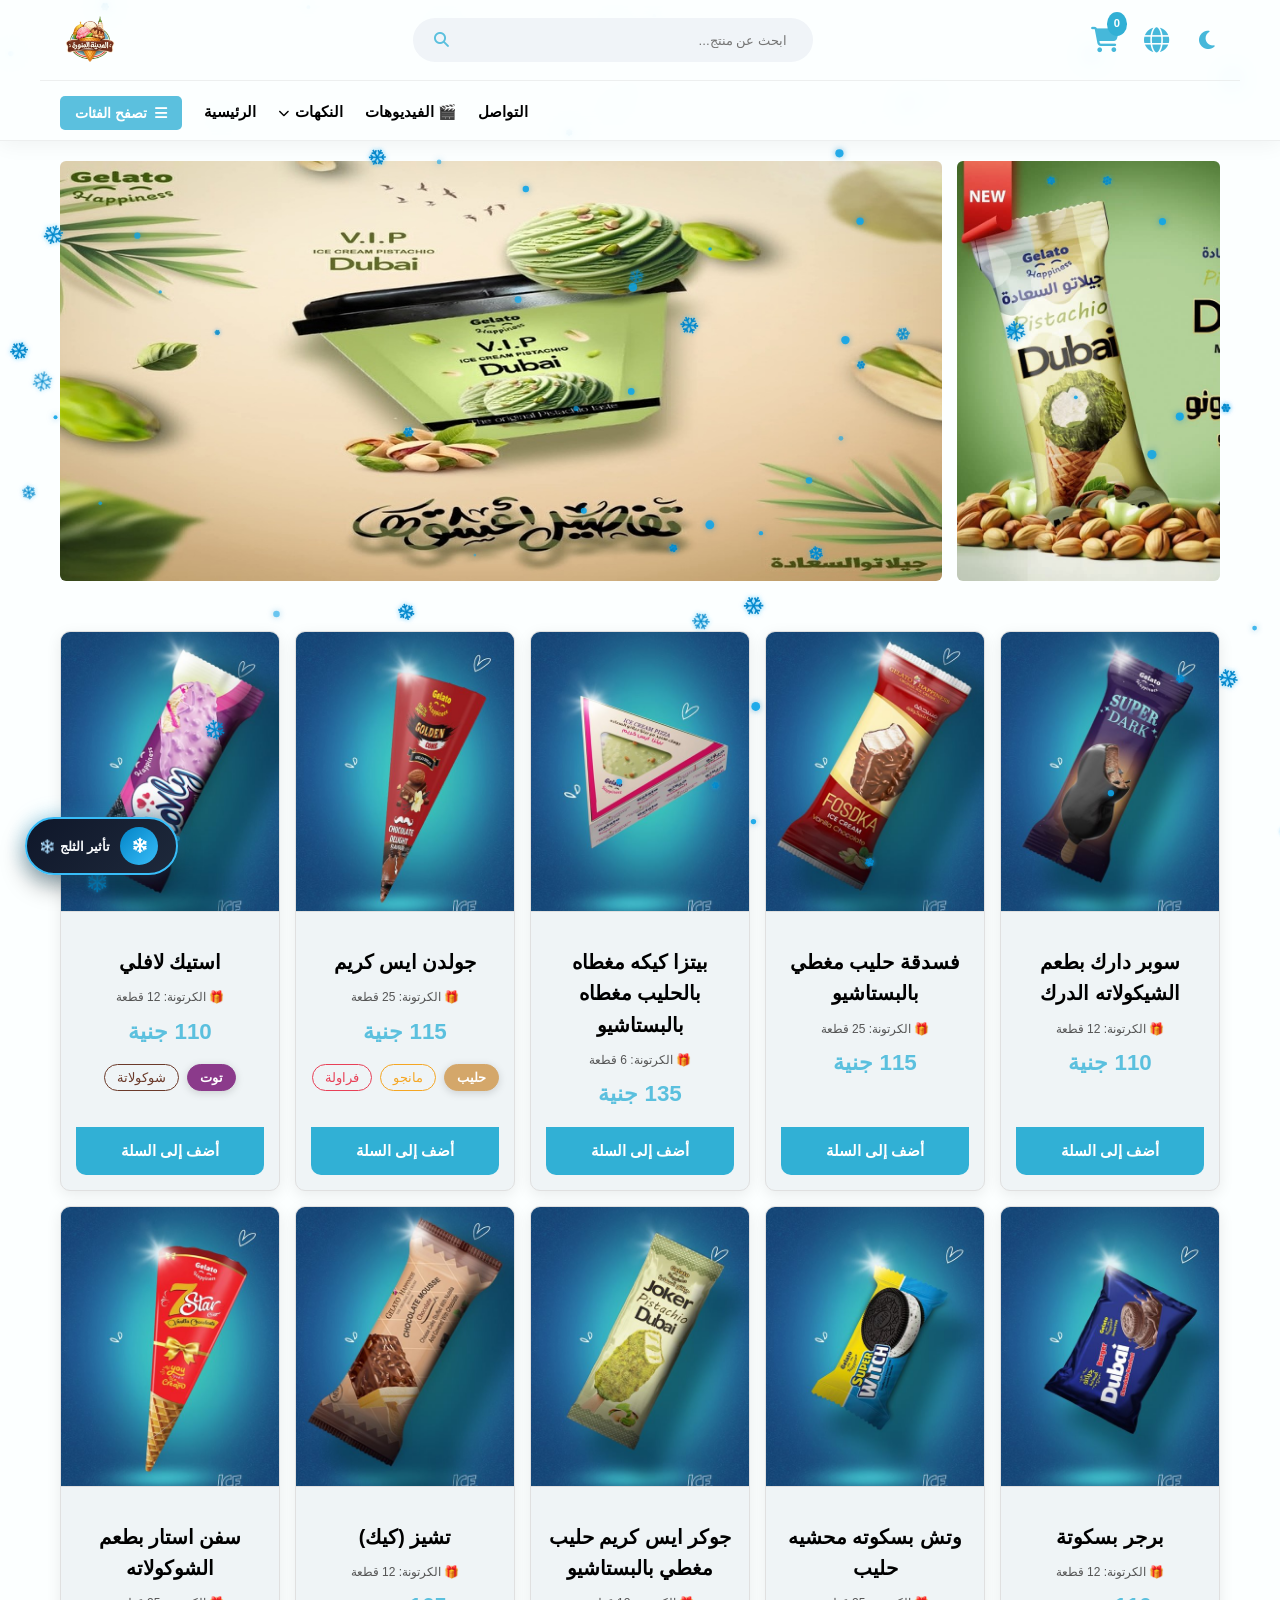
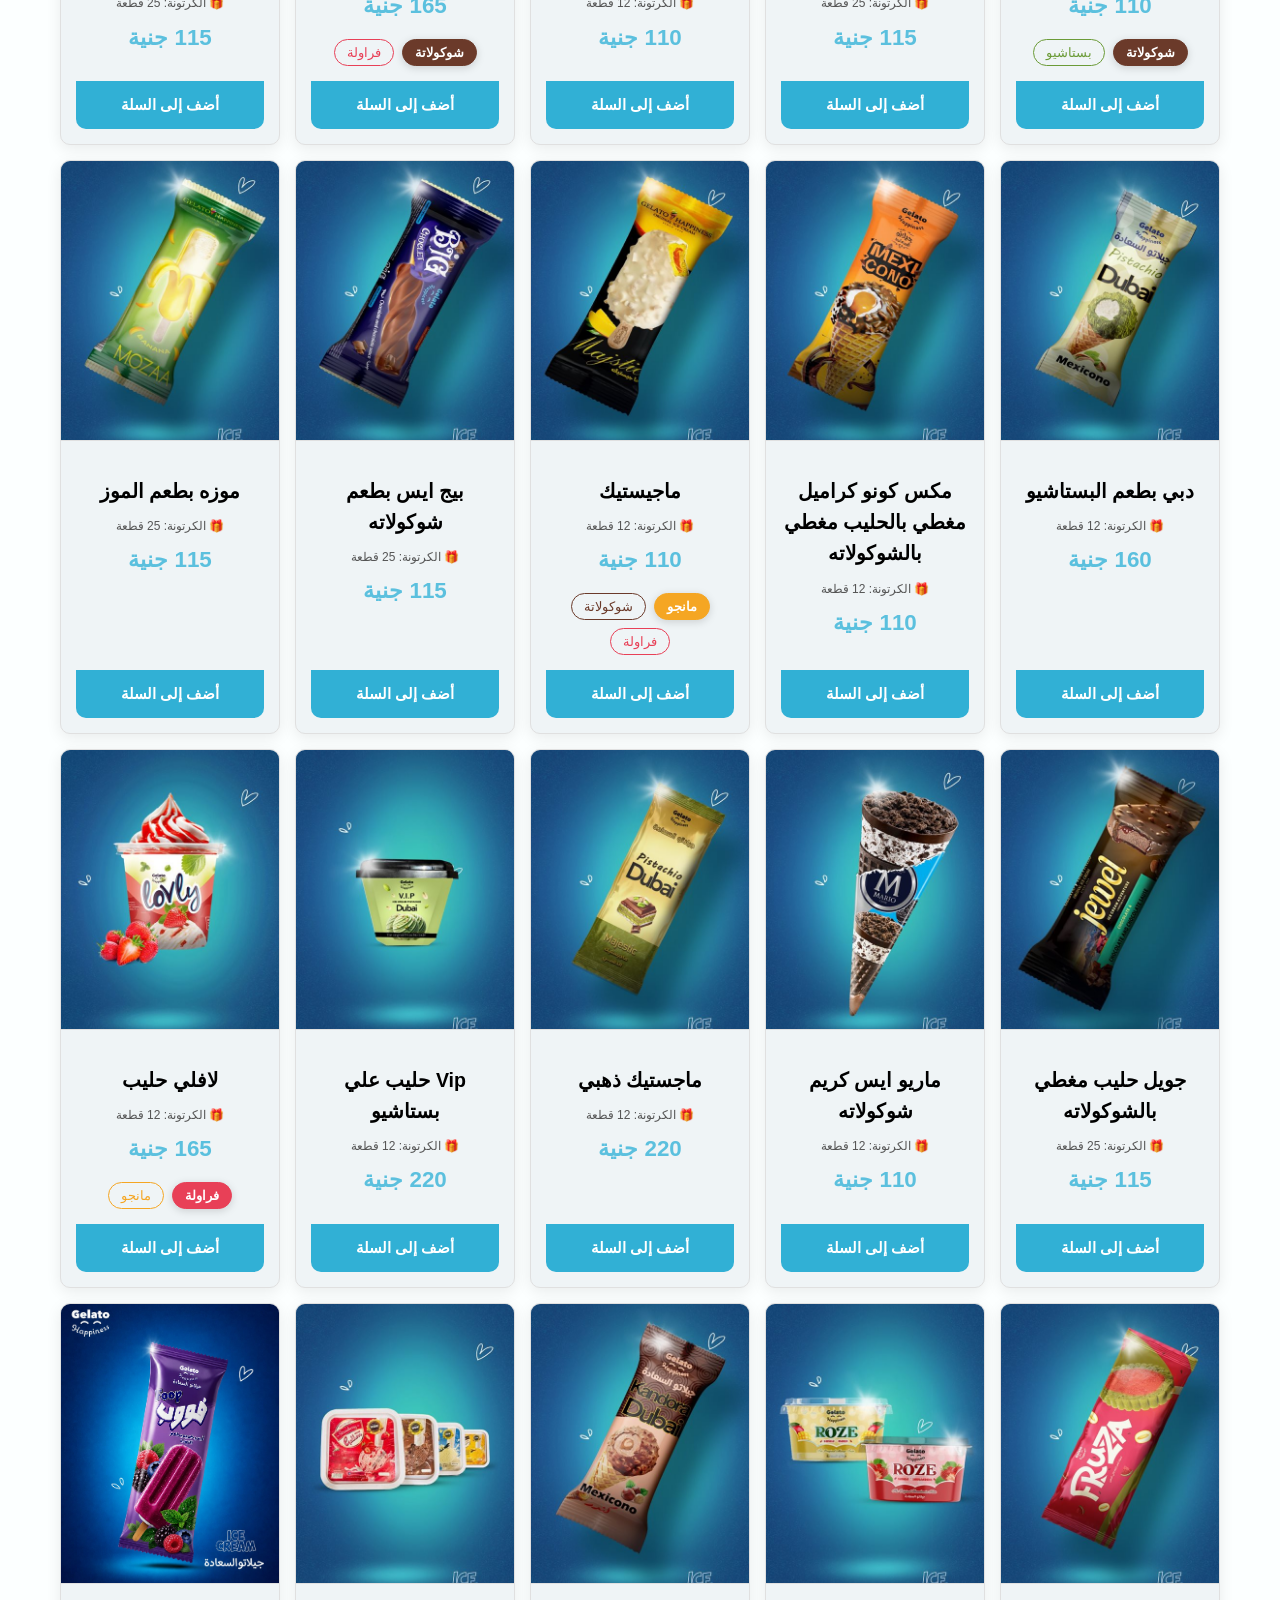
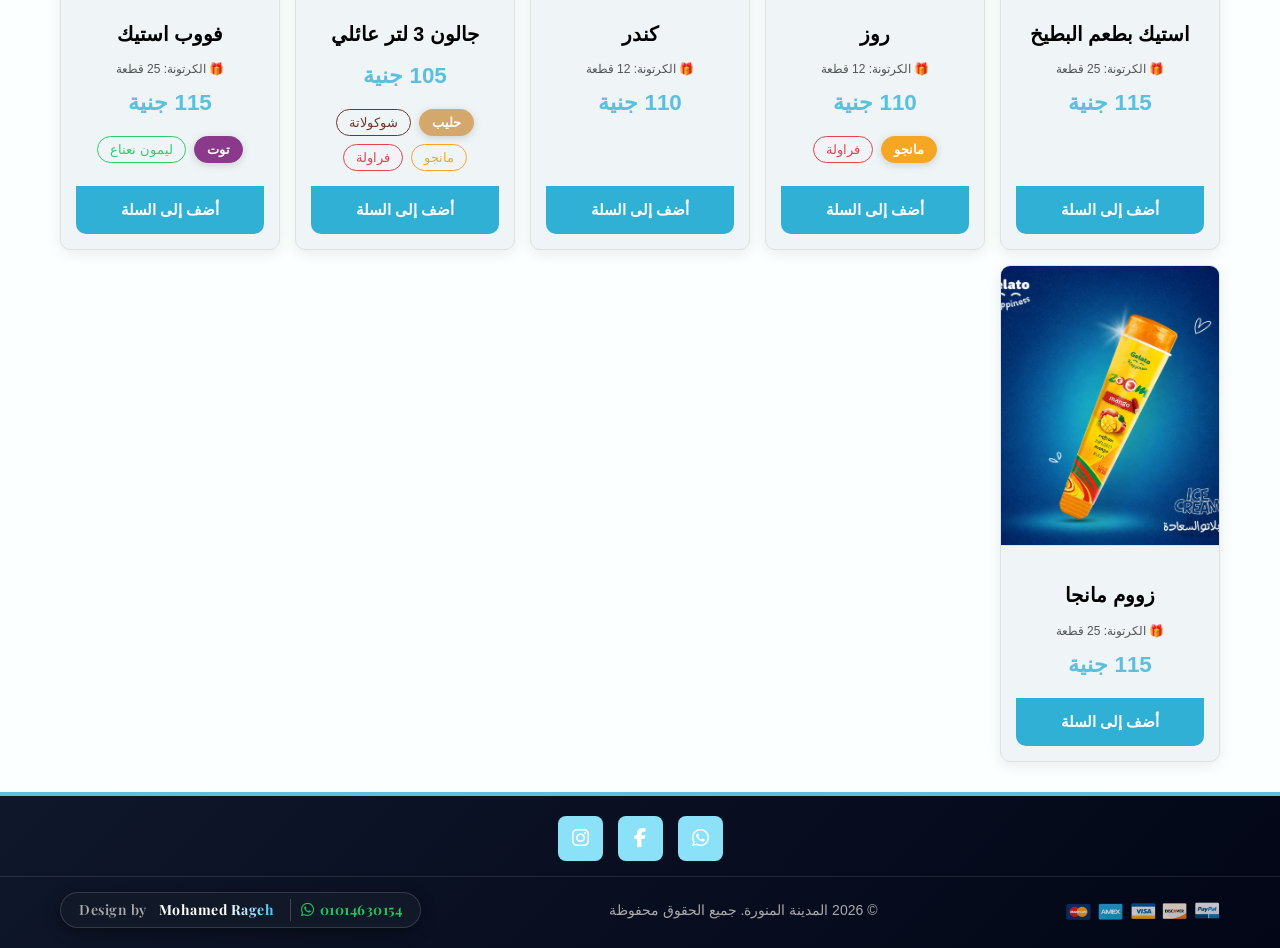
==== commit 833b0df3: "تعديل الموقع" ====
--- a/index.html
+++ b/index.html
@@ -14,9 +14,6 @@
 </head>
 
 <body>
-
-
-    <!-- ====== End Slider ====== -->
     <header id="home">
         <div class="container header-top">
             <div class="header-actions">
